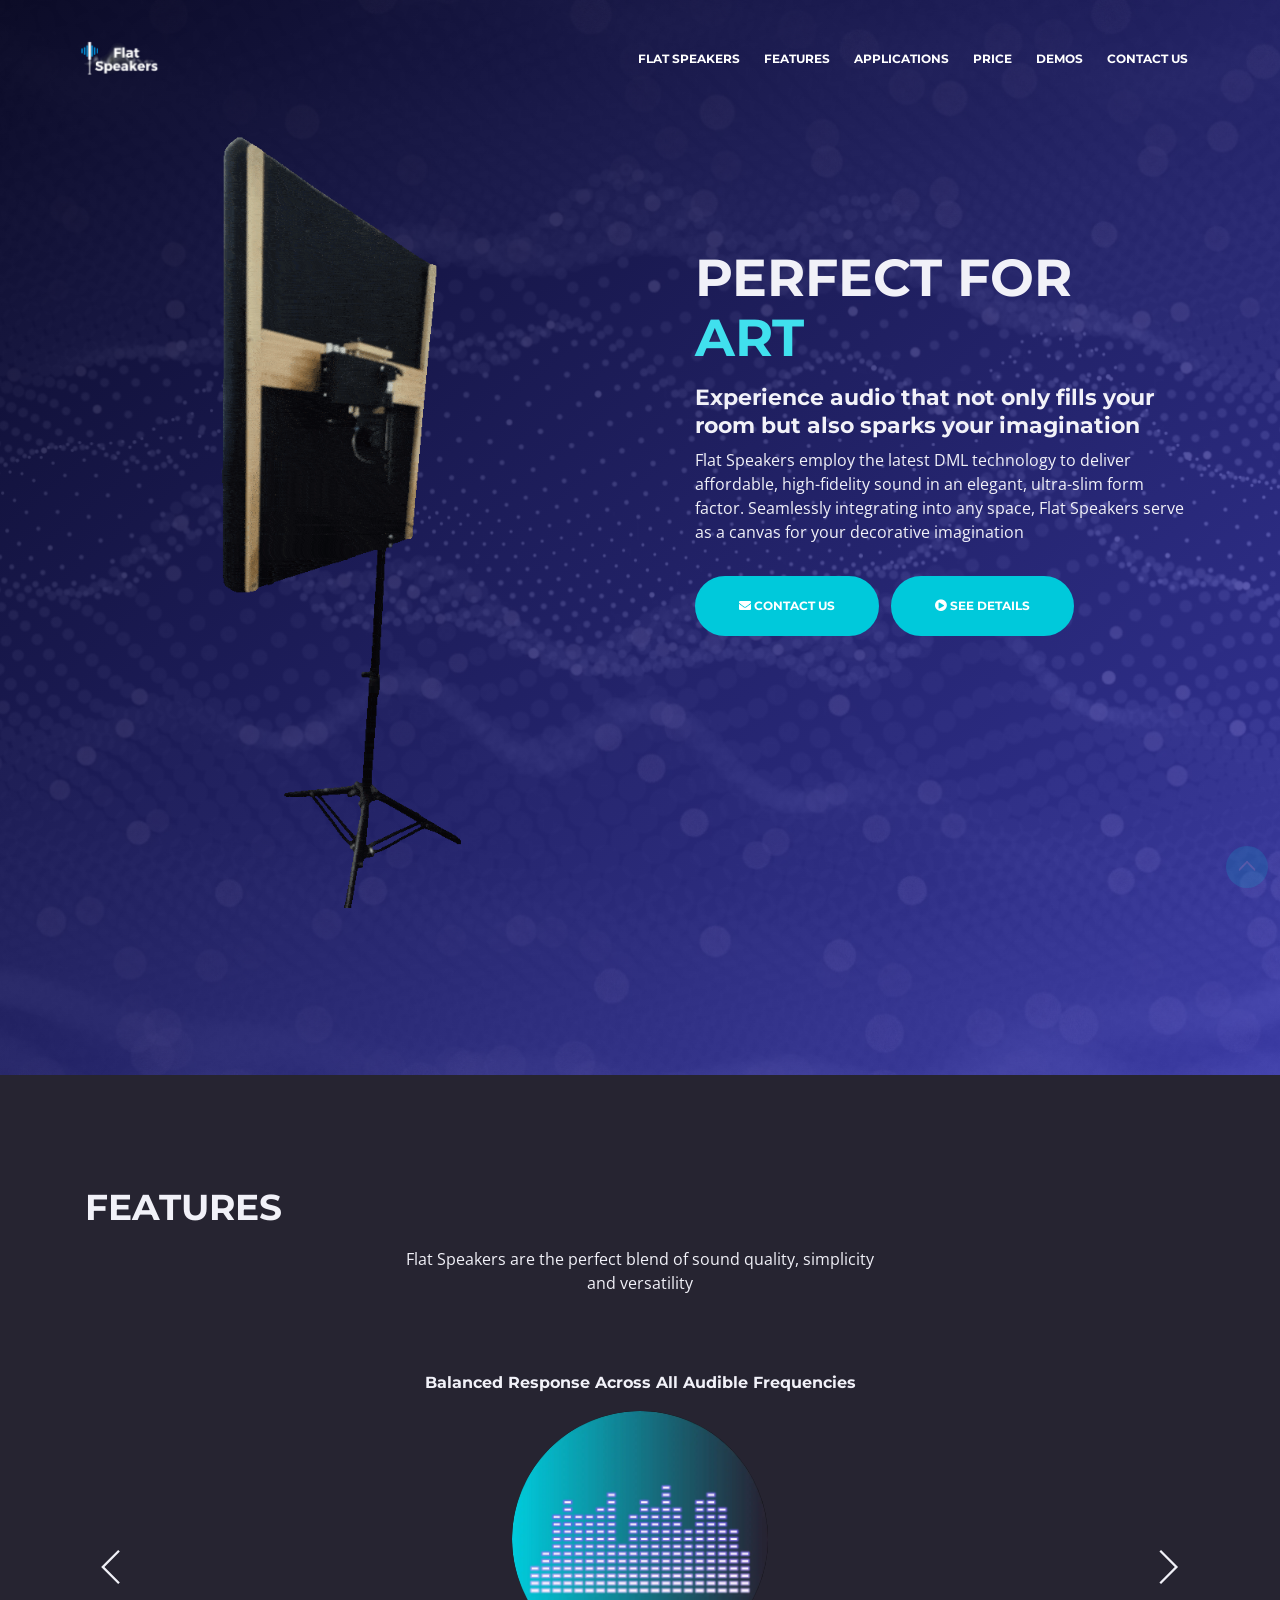
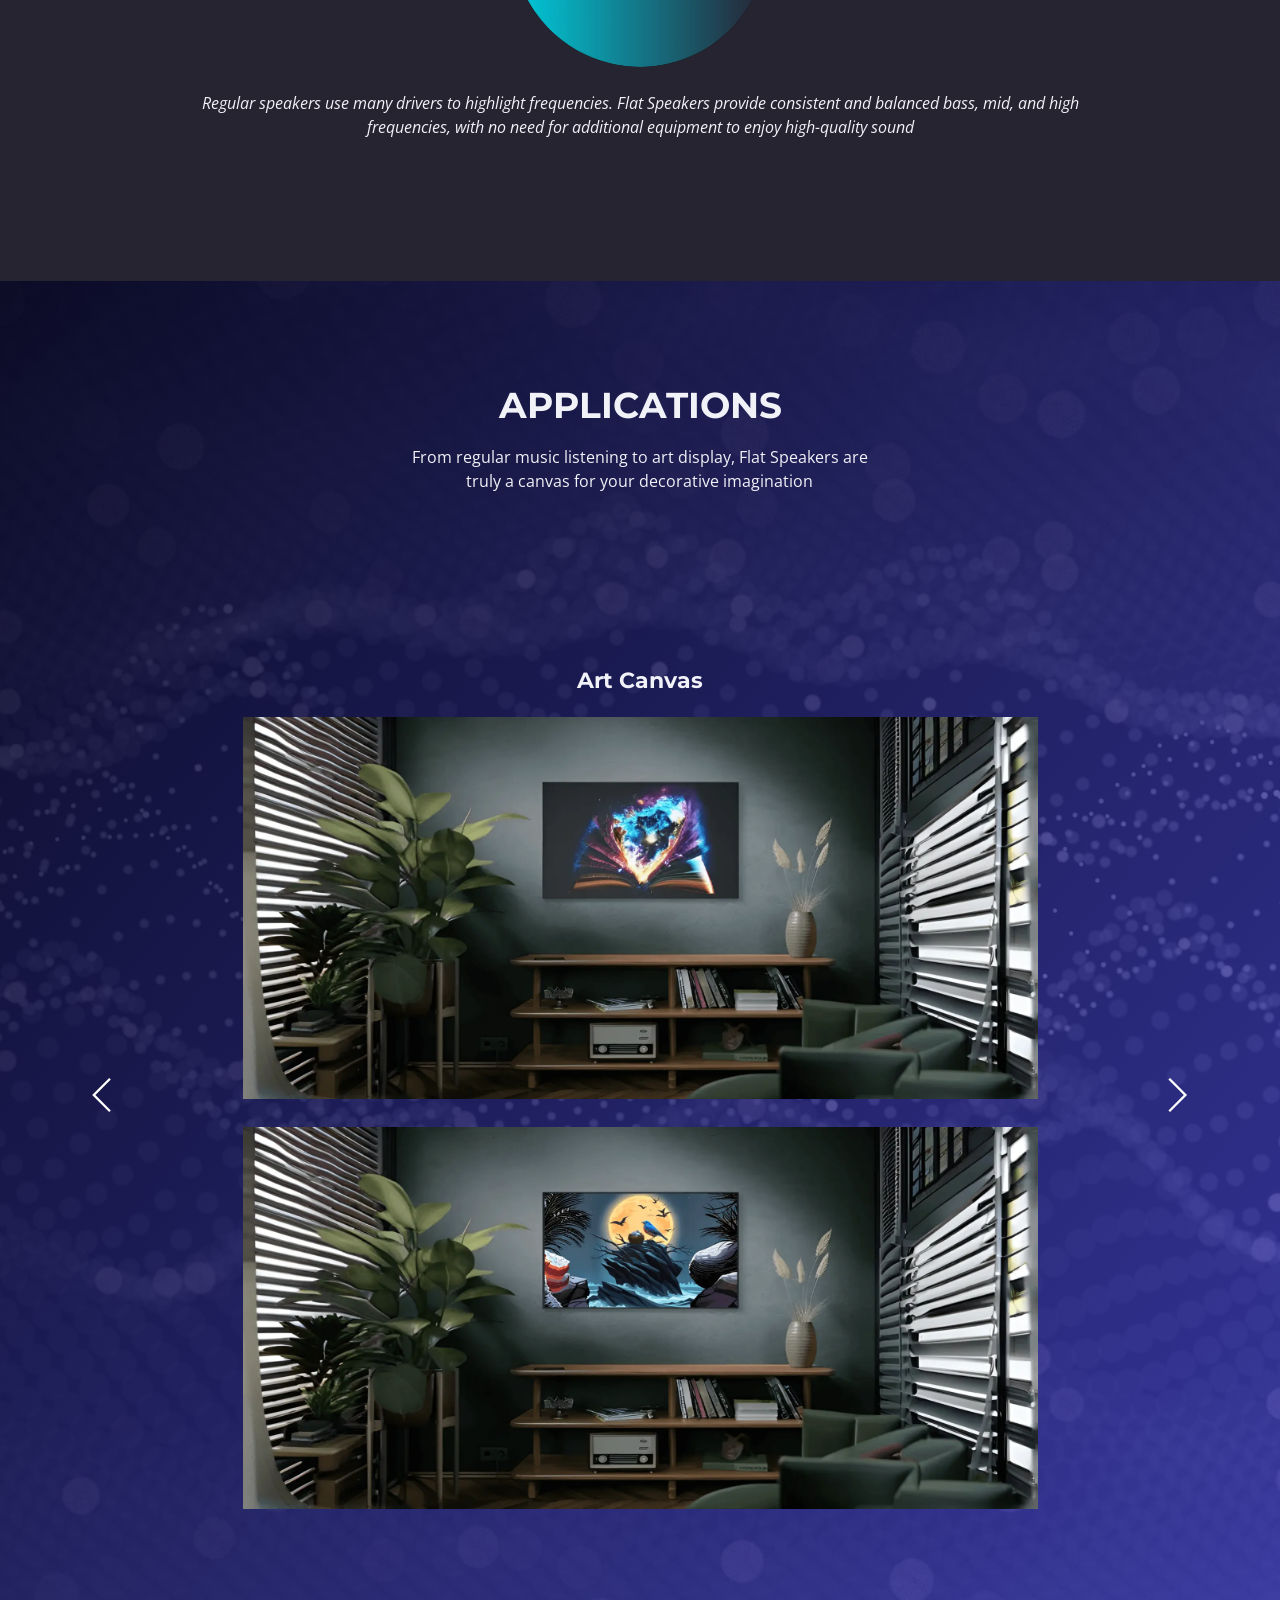
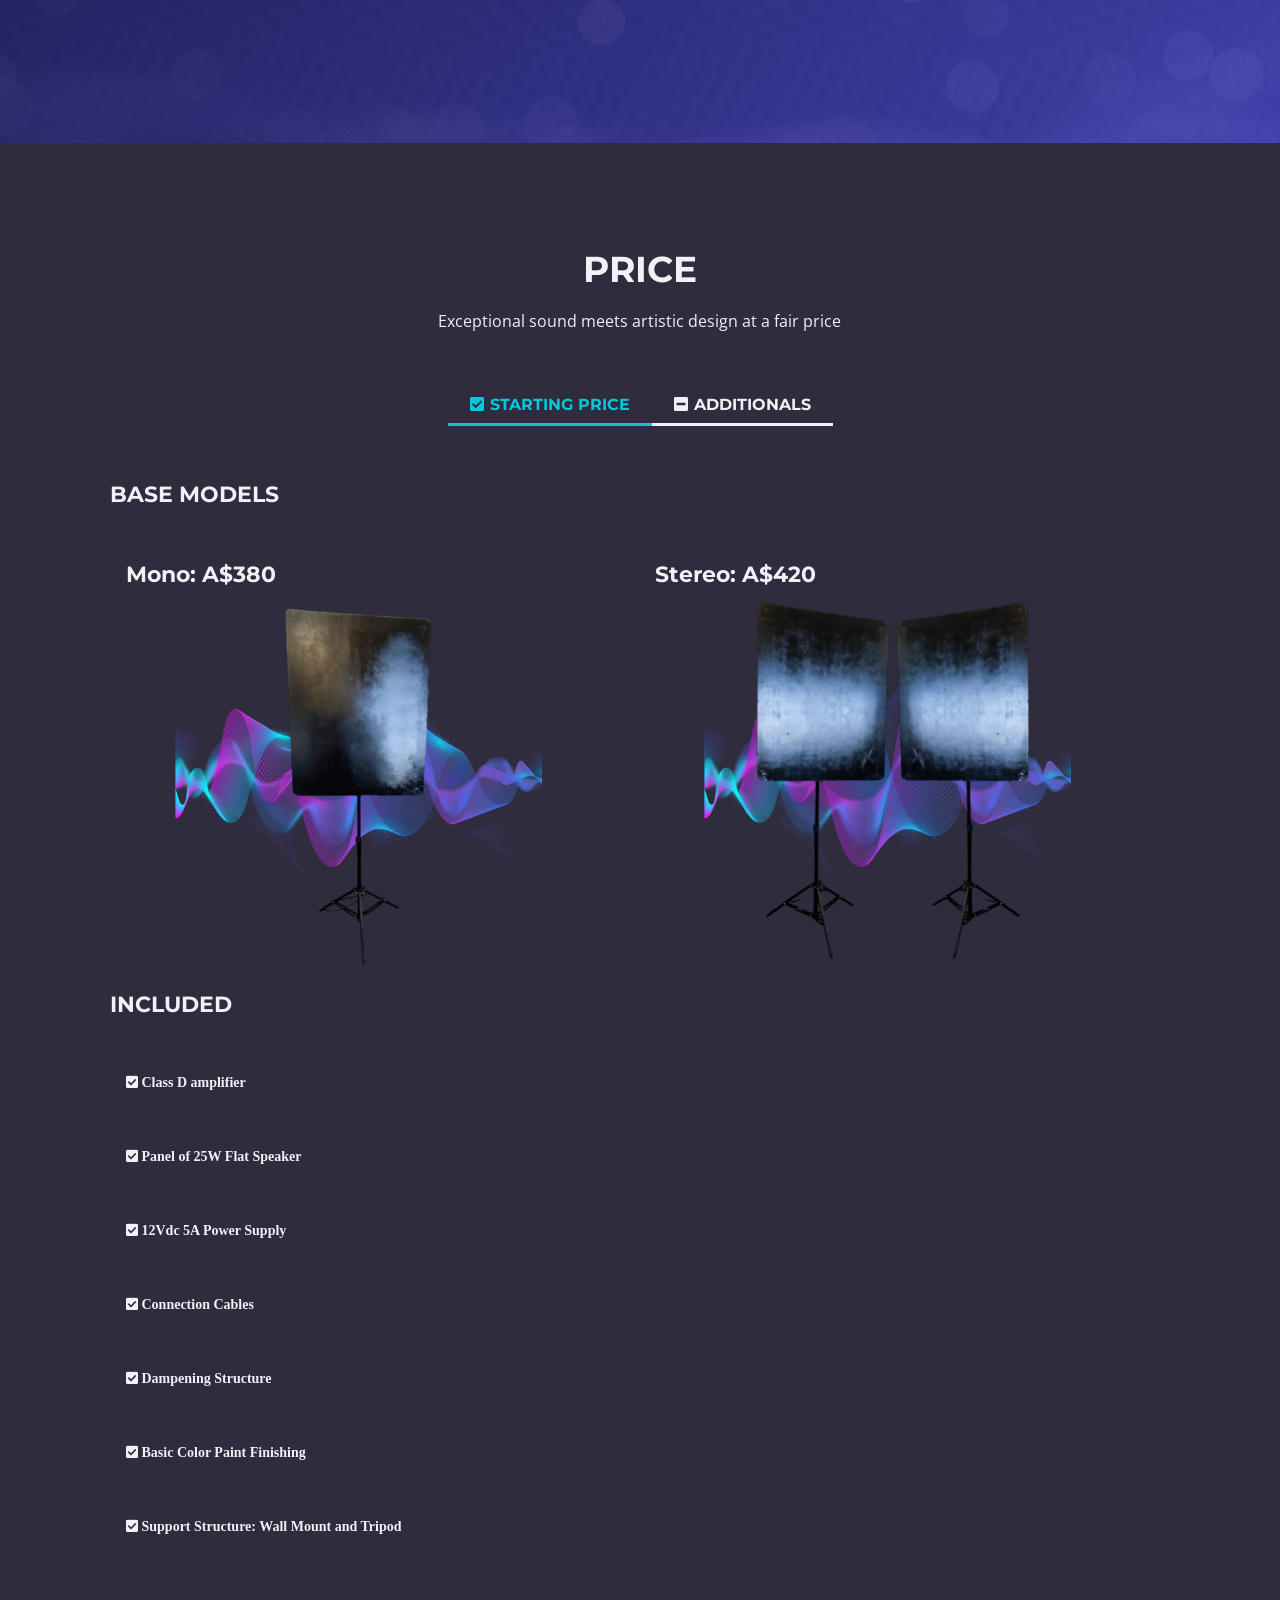
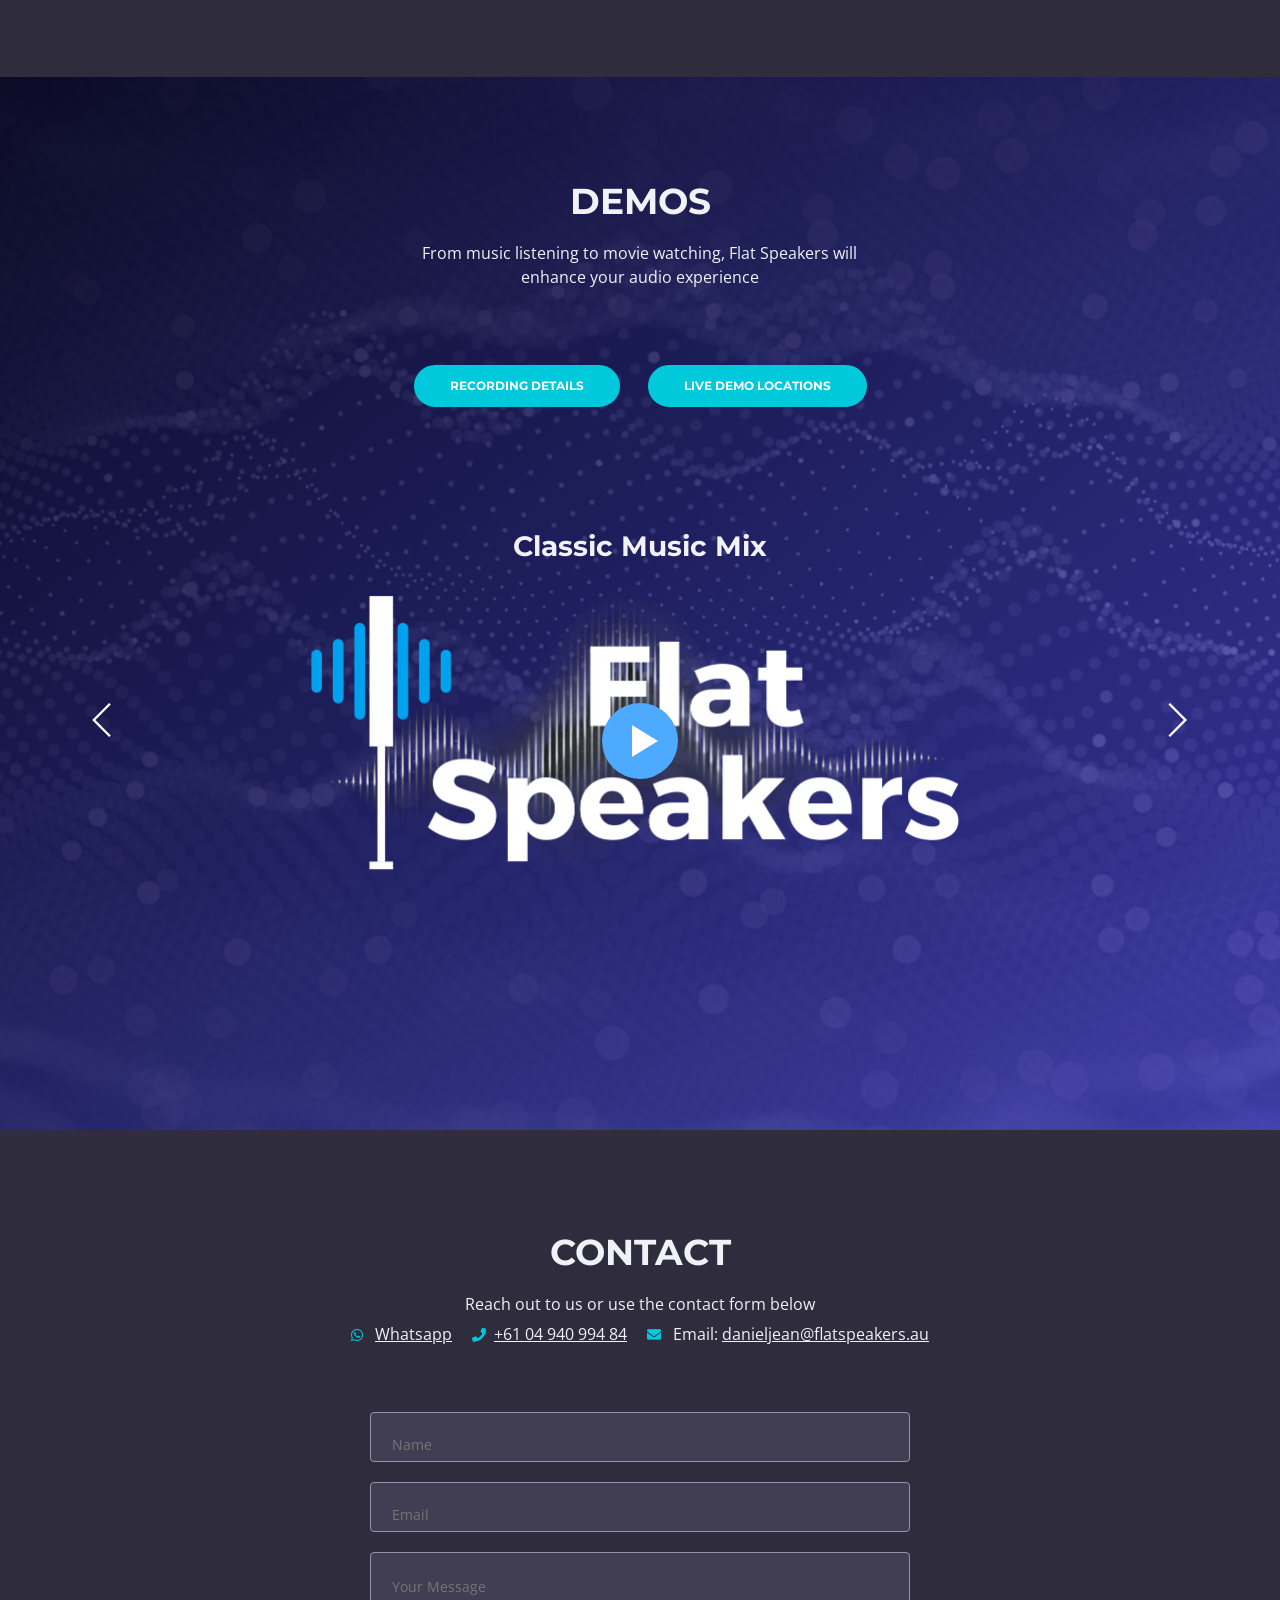
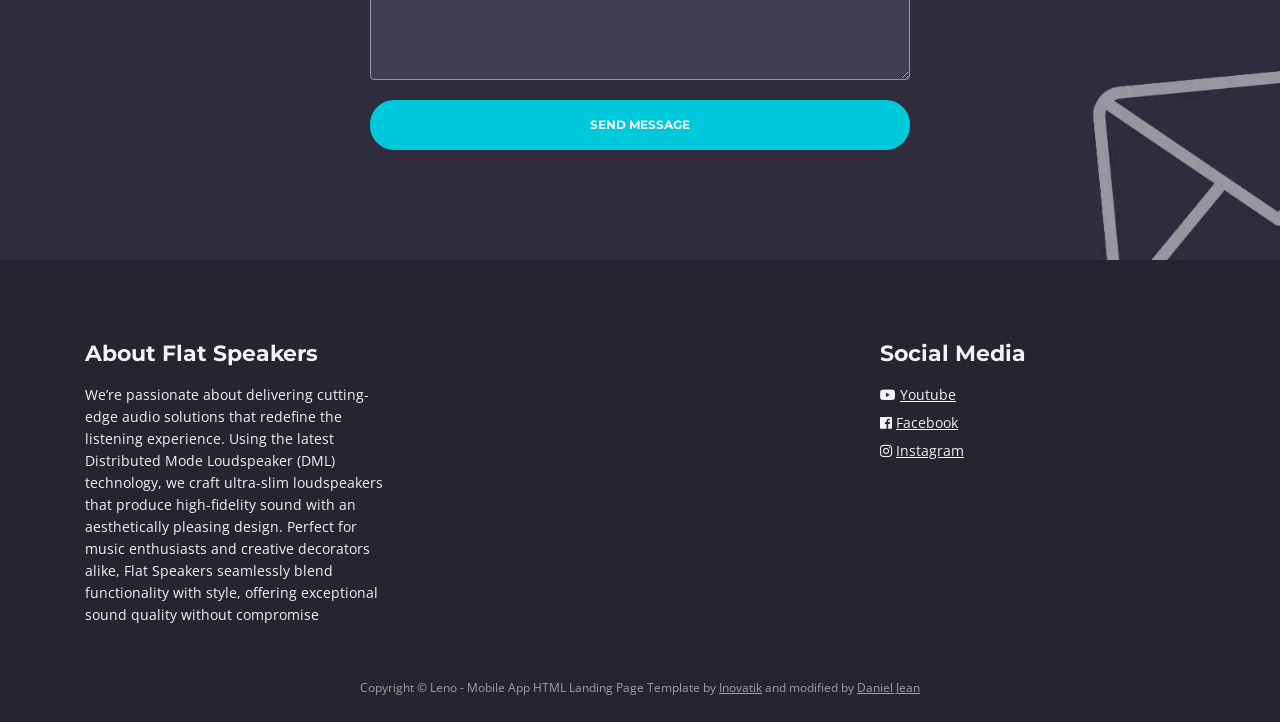
==== index.html @ b007fff5 "Remove async" ====
<!DOCTYPE html>
<html lang="en">
<head>

    <!-- Google Analytics -->
    <script async src="https://www.googletagmanager.com/gtag/js?id=G-F2WKXNL7XS"></script>
    <script>
        window.dataLayer = window.dataLayer || [];
        function gtag() { dataLayer.push(arguments); }
        gtag('js', new Date());

        gtag('config', 'G-F2WKXNL7XS');
    </script>

    <meta charset="utf-8">
    <meta name="viewport" content="width=device-width, initial-scale=1, shrink-to-fit=no">
    
    <!-- SEO Meta Tags -->
    <meta name="description" content="Flat Speakers are loudspeakers that employ the latest DML technology to deliver affordable, high-fidelity sound in an elegant, ultra-slim form factor. Seamlessly integrating into any space, Flat Speakers serve as a canvas for your decorative imagination">
    <meta name="author" content="danieljean">

    <!-- OG Meta Tags to improve the way the post looks when you share the page on LinkedIn, Facebook, Google+ -->
	<meta property="og:site_name" content="Flat Speakers" /> <!-- website name -->
	<meta property="og:site" content="flatspeakers.au" /> <!-- website link -->
	<meta property="og:title" content="Flat Speakers"/> <!-- title shown in the actual shared post -->
	<meta property="og:description" content="Flat Speakers are loudspeakers that employ the latest DML technology to deliver affordable, high-fidelity sound in an elegant, ultra-slim form factor. Seamlessly integrating into any space, Flat Speakers serve as a canvas for your decorative imagination" /> <!-- description shown in the actual shared post -->

    <!-- Website Title -->
    <title>Flat Speakers</title>
    
    <!-- Styles -->
    <link href="https://fonts.googleapis.com/css?family=Montserrat:400,600,700" rel="stylesheet">
    <link href="https://fonts.googleapis.com/css?family=Open+Sans:400,400i,700,700i" rel="stylesheet">
    <link href="css/bootstrap.css" rel="stylesheet">
    <link href="css/fontawesome-all.css" rel="stylesheet">
    <link href="css/swiper.css" rel="stylesheet">
	<link href="css/magnific-popup.css" rel="stylesheet">
	<link href="css/styles.css" rel="stylesheet">
	
	<!-- Favicon  -->
    <link rel="icon" href="assets/favicon.webp" type="image/gif">
</head>
<body data-spy="scroll" data-target=".fixed-top">
    <!-- Preloader -->
	<div class="spinner-wrapper">
        <div class="spinner">
            <div class="bounce1"></div>
            <div class="bounce2"></div>
            <div class="bounce3"></div>
        </div>
    </div>

    <!-- Navbar -->
    <nav class="navbar navbar-expand-md navbar-dark navbar-custom fixed-top">
        <a class="navbar-brand logo-image" href="index.html"><img src="assets/logo.webp" alt="flat_speakers_logo"></a> 

        <button class="navbar-toggler" type="button" data-toggle="collapse" data-target="#navbarsExampleDefault" aria-controls="navbarsExampleDefault" aria-expanded="false" aria-label="Toggle navigation">
            <span class="navbar-toggler-awesome fas fa-bars"></span>
            <span class="navbar-toggler-awesome fas fa-times"></span>
        </button>

        <div class="collapse navbar-collapse" id="navbarsExampleDefault">
            <ul class="navbar-nav ml-auto">
                <li class="nav-item">
                    <a class="nav-link page-scroll" href="index.html#home">FLAT SPEAKERS <span class="sr-only">(current)</span></a>
                </li>
                <li class="nav-item">
                    <a class="nav-link page-scroll" href="index.html#features">FEATURES</a>
                </li>
                <li class="nav-item">
                    <a class="nav-link page-scroll" href="index.html#applications">APPLICATIONS</a>
                </li>
                <li class="nav-item">
                    <a class="nav-link page-scroll" href="index.html#price">PRICE</a>
                </li>
                <li class="nav-item">
                    <a class="nav-link page-scroll" href="index.html#demos">DEMOS</a>
                </li>

                <li class="nav-item">
                    <a class="nav-link page-scroll" href="index.html#contact">CONTACT US</a>
                </li>
            </ul>
        </div>
    </nav> 

    <!-- home -->
    <header id="home" class="header">
        <div class="header-content">
            <div class="container">
                <div class="row">
                    <div class="col-lg-6">
                        <div class="image-container">
                            <img class="img-fluid" class="lazyload" src="assets/animation.webp" alt="flatSpeakerPreview ">
                        </div> 
                    </div> 
                    <div class="col-lg-6">
                        <div class="text-container">
                            <h1>PERFECT FOR <span id="js-rotating">DECOR, ART, HUMOR, MEMORIES, BUSINESS, CHURCH, CONCERT, RELAXATION</span></h1>
                            <h4>Experience audio that not only fills your room but also sparks your imagination</h4>
                            <p class="p-large">
                                Flat Speakers employ the latest DML technology to deliver affordable, high-fidelity sound in an
                                elegant, ultra-slim form factor. Seamlessly integrating into any space, Flat Speakers serve as a canvas for your decorative imagination
                            </p>
                            <a class="btn-solid-lg page-scroll" href="index.html#contact"><i class="fas fa-envelope"></i> CONTACT US</a>
                            <a class="btn-solid-lg popup-youtube" href="assets/flatSpeakerPreview.mp4" data-effect="fadeIn"> <i class="fas fa-play-circle"></i> SEE DETAILS</a>
                        </div>
                    </div> 
                </div> 
            </div> 
        </div> 
    </header>

    <!-- Features -->
    <div id="features" class="slider-1">
        <div class="container">
            <h2 style="justify-self: center; margin-bottom: 1.125rem;">FEATURES</h2>
            <div class="p-heading p-large">Flat Speakers are the perfect blend of sound quality, simplicity and versatility</div>
            <div class="row">
                <div class="col-lg-12">
                    <div class="slider-container">
                        <div class="swiper-container card-slider">
                            <div class="swiper-wrapper">
                                <!-- Balanced Response Across All Audiible Frequencies -->
                                <div class="swiper-slide">
                                    <div class="card">
                                        <h3 class="testimonial-author" style="margin: 1em;" >Balanced Response Across All Audible Frequencies</h3>
                                        <img loading="lazy" class="card-image" src="assets/balanced_response_freq.webp" alt="flat_speakers_featires">
                                        <div class="card-body">
                                            <p class="testimonial-text">Regular speakers use many drivers to highlight frequencies. Flat Speakers provide
                                            consistent and balanced bass, mid, and high frequencies, with no need for
                                            additional equipment to enjoy high-quality sound</p>
                                        </div>
                                    </div>
                                </div>  

                                <!-- Bidirectional Speaker -->
                                <div class="swiper-slide">
                                    <div class="card">
                                        <h3 class="testimonial-author" style="margin: 1em;">Bidirectional Speaker</h3>
                                        <img loading="lazy" class="card-image" src="assets/bidirectional_sound.webp" alt="flat_speakers_featires">
                                        <div class="card-body">
                                            <p class="testimonial-text">Flat Speakers are ideal for live performers because they emit sound from both the
                                            front and back of the panel. This creates an almost 360-degree sound experience, eliminating the need for separate
                                            monitors</p>
                                        </div>
                                    </div>
                                </div>

                                <!-- Minimum Room Interactions -->
                                <div class="swiper-slide">
                                    <div class="card">
                                        <h3 class="testimonial-author" style="margin: 1em;">Minimum Room Interactions</h3>
                                        <img loading="lazy" class="card-image" src="assets/min_room_interactions.webp" alt="flat_speakers_featires">
                                        <div class="card-body">
                                            <p class="testimonial-text">Unlike bookshelf speakers, which can cause sound reflections and resonance within a room, Flat Speakers have
                                            minimal interaction with the room environment. Their design reduces unwanted reflections, providing a clearer sound
                                            experience</p>
                                        </div>
                                    </div>
                                </div>

                                <!-- Light-Weight and Portable -->
                                <div class="swiper-slide">
                                    <div class="card">
                                        <h3 class="testimonial-author" style="margin: 1em;">Light-Weight and Portable</h3>
                                        <img loading="lazy" class="card-image" src="assets/portable_lightweight.webp" alt="flat_speakers_featires">
                                        <div class="card-body">
                                            <p class="testimonial-text">With a compact form factor and weighing just 2 kg, Flat Speakers are perfect for on-the-go listening, providing
                                            high-quality sound without taking up too much space to transport</p>
                                        </div>
                                    </div>
                                </div>

                                <!-- Sound Reach and Attenuation -->
                                <div class="swiper-slide">
                                    <div class="card">
                                        <h3 class="testimonial-author" style="margin: 1em;">Sound Reach and Attenuation</h3>
                                        <img loading="lazy" class="card-image" src="assets/reach_attenuation.webp" alt="flat_speakers_featires">
                                        <div class="card-body">
                                            <p class="testimonial-text">Cone speakers often attenuate frequencies over distance, leading to different sound quality in different distances.
                                            Flat speakers do a better job at preserving the full range of frequencies over distance, ensuring consistent sound
                                            quality</p>
                                        </div>
                                    </div>
                                </div>

                                <!-- Sound Clarity -->
                                <div class="swiper-slide">
                                    <div class="card">
                                        <h3 class="testimonial-author" style="margin: 1em;">Sound Clarity</h3>
                                        <img loading="lazy" class="card-image" src="assets/clarity.gif" alt="flat_speakers_featires">
                                        <div class="card-body">
                                            <p class="testimonial-text">Sound is naturally produced by vibrations that move air around an instrument. Flat Speakers
                                            replicate this process by creating vibration regions on the panel. This method closely mimics the
                                            original sound source</p>
                                        </div>
                                    </div>
                                </div>

                                <!-- Sound Coverage -->
                                <div class="swiper-slide">
                                    <div class="card">
                                        <h3 class="testimonial-author" style="margin: 1em;">Sound Coverage</h3>
                                        <img loading="lazy" class="card-image" src="assets/coverage.webp" alt="flat_speakers_featires">
                                        <div class="card-body">
                                            <p class="testimonial-text">Cone speakers deliver the best sound when the listener is directly in front of them, often requiring
                                            multiple speakers to cover a room. Flat Speakers can project sound up to 170 degrees
                                            from a single panel, providing expansive coverage and easily filling the room with quality sound</p>
                                        </div>
                                    </div>
                                </div>

                                <!-- No Mic Feedback -->
                                <div class="swiper-slide">
                                    <div class="card">
                                        <h3 class="testimonial-author" style="margin: 1em;">No Mic Feedback</h3>
                                        <img loading="lazy" class="card-image" src="assets/no_mic_feedback.webp" alt="flat_speakers_featires">
                                        <div class="card-body">
                                            <p class="testimonial-text">Flat Speakers are a great choice for live performances because they are inherently immune to feedback sounds caused by
                                            microphones or instruments. This ensures a smooth and uninterrupted audio experience</p>
                                        </div>
                                    </div>
                                </div>
                            </div> 
                            <div class="swiper-button-next"></div>
                            <div class="swiper-button-prev"></div>
                        </div>
                    </div> 
                </div> 
            </div> 
        </div> 
    </div>

    <!-- Applications -->
    <div id="applications" class="basic-1">
        <div class="container">
            <div class="row">
                <div class="col-lg-12">
                    <h2>APPLICATIONS</h2>
                    <div class="p-heading p-large">From regular music listening to art display, Flat Speakers are truly a canvas for your decorative imagination</div>
                </div>
            </div>
            <div class="slider-2">
                <div class="container">
                    <div class="row">
                        <div class="col-lg-12">
                            <div class="slider-container">
                                <div class="swiper-container image-slider">
                                    <div class="swiper-wrapper">                                        
                                        <!-- Wall Decor -->
                                        <div class="swiper-slide">
                                            <h4>Wall Decor</h4>
                                            <a href="assets/std_wall_decor_1.webp" class="popup-link" data-effect="fadeIn">
                                                <img loading="lazy" class="img-fluid" src="assets/std_wall_decor_1.webp" alt="alternative" style="margin: 1em;">
                                            </a>
                                            <a href="assets/std_wall_decor_2.webp" class="popup-link" data-effect="fadeIn">
                                                <img loading="lazy" class="img-fluid" src="assets/std_wall_decor_2.webp" alt="alternative" style="margin: 1em;">
                                            </a>
                                        </div>
                                        <!-- Art Canvas -->
                                        <div class="swiper-slide">
                                            <h4>Art Canvas</h4>
                                            <a href="assets/std_print_art_1.webp" class="popup-link" data-effect="fadeIn">
                                                <img loading="lazy" class="img-fluid" src="assets/std_print_art_1.webp" alt="alternative" style="margin: 1em;">
                                            </a>
                                            <a href="assets/std_print_art_2.webp" class="popup-link" data-effect="fadeIn">
                                                <img loading="lazy" class="img-fluid" src="assets/std_print_art_2.webp" alt="alternative" style="margin: 1em;">
                                            </a>
                                        </div>
                                        <!-- Quotes/Phrases -->
                                        <div class="swiper-slide">
                                            <h4>Quotes and Phrases</h4>
                                            <a href="assets/std_funny_quote_1.webp" class="popup-link" data-effect="fadeIn">
                                                <img loading="lazy" class="img-fluid" src="assets/std_funny_quote_1.webp" alt="alternative" style="margin: 1em;">
                                            </a>
                                            <a href="assets/std_funny_quote_2.webp" class="popup-link" data-effect="fadeIn">
                                                <img loading="lazy" class="img-fluid" src="assets/std_funny_quote_2.webp" alt="alternative" style="margin: 1em;">
                                            </a>
                                        </div>
                                        <!-- Memories Canvas -->
                                        <div class="swiper-slide">
                                            <h4>Memories Canvas</h4>
                                            <a href="assets/std_memories_1.webp" class="popup-link" data-effect="fadeIn">
                                                <img loading="lazy" class="img-fluid" src="assets/std_memories_1.webp" alt="alternative" style="margin: 1em;">
                                            </a>
                                            <a href="assets/std_memories_2.webp" class="popup-link" data-effect="fadeIn">
                                                <img loading="lazy" class="img-fluid" src="assets/std_memories_2.webp" alt="alternative" style="margin: 1em;">
                                            </a>
                                        </div>
                                        <!-- Logos and Ads -->
                                        <div class="swiper-slide">
                                            <h4>Logos and Ads</h4>
                                            <a href="assets/std_logo_ad_1.webp" class="popup-link" data-effect="fadeIn">
                                                <img loading="lazy" class="img-fluid" src="assets/std_logo_ad_1.webp" alt="alternative" style="margin: 1em;">
                                            </a>
                                            <a href="assets/std_logo_ad_2.webp" class="popup-link" data-effect="fadeIn">
                                                <img loading="lazy" class="img-fluid" src="assets/std_logo_ad_2.webp" alt="alternative" style="margin: 1em;">
                                            </a>
                                        </div>
                                        <!-- Live Music -->
                                        <div class="swiper-slide">
                                            <h4>Live Music</h4>
                                            <a href="assets/std_live_1.webp" class="popup-link" data-effect="fadeIn">
                                                <img loading="lazy" class="img-fluid" src="assets/std_live_1.webp" alt="alternative" style="margin: 1em;">
                                            </a>
                                            <a href="assets/std_live_2.webp" class="popup-link" data-effect="fadeIn">
                                                <img loading="lazy" class="img-fluid" src="assets/std_live_2.webp" alt="alternative" style="margin: 1em;">
                                            </a>
                                        </div>
                                        <!-- Home Theater -->
                                        <div class="swiper-slide">
                                            <h4>Home Theater</h4>
                                            <a href="assets/std_home_theater_1.webp" class="popup-link" data-effect="fadeIn">
                                                <img loading="lazy" class="img-fluid" src="assets/std_home_theater_1.webp" alt="alternative" style="margin: 1em;">
                                            </a>
                                            <a href="assets/std_home_theater_2.webp" class="popup-link" data-effect="fadeIn">
                                                <img loading="lazy" class="img-fluid" src="assets/std_home_theater_2.webp" alt="alternative" style="margin: 1em;">
                                            </a>
                                        </div>
                                    </div>
                                    <div class="swiper-button-next"></div>
                                    <div class="swiper-button-prev"></div>
                                </div> 
                            </div> 
                        </div>    
                    </div> 
                </div> 
            </div> 
        </div> 
    </div>     

    <!-- Price -->
    <div id="price" class="tabs">
        <div class="container">
            <div class="row">
                <div class="col-lg-12">
                    <h2>PRICE</h2>
                    <div class="p-heading p-large">Exceptional sound meets artistic design at a fair price</div>
                </div>
            </div>
            <div class="row">
                <ul class="nav nav-tabs" role="tablist">
                    <li class="nav-item">
                        <a class="nav-link active" id="nav-tab-2" data-toggle="tab" href="#tab-2" role="tab" aria-controls="tab-2"
                            aria-selected="true"><i class="fas fa-check-square"></i>STARTING PRICE</a>
                    </li>
                    <li class="nav-item">
                        <a class="nav-link" id="nav-tab-3" data-toggle="tab" href="#tab-3" role="tab" aria-controls="tab-3"
                            aria-selected="false"><i class="fas fa-minus-square"></i>ADDITIONALS</a>
                    </li>
                </ul>
                <div class="tab-content">
                    <div class="tab-pane fade show active" id="tab-2" role="tabpanel" aria-labelledby="tab-2">
                        <div class="container">
                            <div class="row">
                                <div class="col-lg-12">
                                    <h4 style="justify-self: center;">BASE MODELS</h4>
                                    <div class="icon-cards-area">
                                        <div class="card">
                                            <div class="card-body">
                                                <h4 style="justify-self: center;" class="card-title">Mono: A$380</h4>
                                                <img loading="lazy" class="img-fluid" src="assets/mono_model.webp" alt="alternative">
                                            </div>
                                        </div>
                                        <div class="card">
                                            <div class="card-body">
                                                <h4 style="justify-self: center;" class="card-title">Stereo: A$420</h4>
                                                <img loading="lazy" class="img-fluid" src="assets/stereo_model.webp" alt="alternative">
                                            </div>
                                        </div>
                                    </div>
                                    <h4 style="justify-self: center;">INCLUDED</h4>
                                    <div class="icon-cards-area" style="justify-self: center;">
                                        <div class="card-body">
                                            <p class="fas fa-check-square" style="justify-self: center;"> Class D amplifier</p>
                                        </div>
                                        <div class="card-body">
                                            <p class="fas fa-check-square" style="justify-self: center;"> Panel of 25W Flat Speaker</p>
                                        </div>
                                        <div class="card-body">
                                            <p class="fas fa-check-square" style="justify-self: center;"> 12Vdc 5A Power Supply</p>
                                        </div>
                                        <div class="card-body">
                                            <p class="fas fa-check-square" style="justify-self: center;"> Connection Cables</p>
                                        </div>
                                        <div class="card-body">
                                            <p class="fas fa-check-square" style="justify-self: center;"> Dampening Structure</p>
                                        </div>
                                        <div class="card-body">
                                            <p class="fas fa-check-square" style="justify-self: center;"> Basic Color Paint Finishing</p>
                                        </div>
                                        <div class="card-body">
                                            <p class="fas fa-check-square" style="justify-self: center;"> Support Structure: Wall Mount and Tripod</p>
                                        </div>
                                    </div>
                                </div>
                            </div>
                        </div>
                    </div>
                    <div class="tab-pane fade" id="tab-3" role="tabpanel" aria-labelledby="tab-3">
                        <div class="container">
                            <div class="row">
                                <div class="col-lg-12">
                                    <div class="icon-cards-area" style="justify-self: center;">
                                        <div class="card-body">
                                            <p class="fas fa-check-square" style="justify-self: center;"> Cover with Art</p>
                                        </div>
                                        <div class="card-body">
                                            <p class="fas fa-check-square" style="justify-self: center;"> Cover with Phrases</p>
                                        </div>
                                        <div class="card-body">
                                            <p class="fas fa-check-square" style="justify-self: center;"> Cover with Your Logo</p>
                                        </div>
                                        <div class="card-body">
                                            <p class="fas fa-check-square" style="justify-self: center;"> Cover with Your Memories</p>
                                        </div>
                                        <div class="card-body">
                                            <p class="fas fa-check-square" style="justify-self: center;"> LED around Panel</p>
                                        </div>
                                    </div>
                                </div>                                 
                            </div> 
                        </div> 
                        <div class="col-lg-12">
                            <div class="p-heading p-large">Got a different idea? Let's talk!</div>
                        </div>
                    </div>
                </div> 
            </div> 
        </div> 
    </div> 
    
    <!-- Demos -->
    <div id="demos" class="basic-1">
        <div class="container">
            <div class="row">
                <div class="col-lg-12" style="justify-items: center; text-align: center;">
                    <h2>DEMOS</h2>
                    <div class="p-heading p-large">From music listening to movie watching, Flat Speakers will enhance your audio experience</div>
                    <a class="btn-solid-reg popup-with-move-anim" style="margin: 1em;" href="#recording-details">RECORDING DETAILS</a>
                    <a class="btn-solid-reg popup-with-move-anim" style="margin: 1em;" href="#live-demo-locations">LIVE DEMO LOCATIONS</a>
                </div> 
            </div> 
    
            <div class="slider-2">
                <div class="container">
                    <div class="row">
                        <div class="col-lg-12">
                            <div class="slider-container">
                                <div class="swiper-container image-slider">
                                    <div class="swiper-wrapper">
                                        <div class="swiper-slide">
                                            <!-- Pop Music Mix -->
                                            <div class="image-container">
                                                <h3>Pop Music Mix</h3>
                                                <div class="video-wrapper">
                                                    <a class="popup-youtube" href="https://www.youtube.com/watch?v=DKg0f_Fegp0" target="_blank" data-effect="fadeIn">
                                                        <img loading="lazy" class="img-fluid" src="assets/logo.webp" alt="alternative">
                                                        <span class="video-play-button">
                                                            <span></span>
                                                        </span>
                                                    </a>
                                                </div>
                                            </div>
                                        </div>

                                        <!-- Classic Music Mix -->
                                        <div class="swiper-slide">
                                            <div class="image-container">
                                                <h3>Classic Music Mix</h3>
                                                <div class="video-wrapper">
                                                    <a class="popup-youtube" href="https://www.youtube.com/watch?v=DKg0f_Fegp0" target="_blank" data-effect="fadeIn">
                                                        <img loading="lazy" class="img-fluid" src="assets/logo.webp" alt="alternative">
                                                        <span class="video-play-button">
                                                            <span></span>
                                                        </span>
                                                    </a>
                                                </div>
                                            </div>
                                        </div>

                                        <!-- Gospel Music Mix -->
                                        <div class="swiper-slide">
                                            <div class="image-container">
                                                <h3>Gospel Music Mix</h3>
                                                <div class="video-wrapper">
                                                    <a class="popup-youtube" href="https://www.youtube.com/watch?v=DKg0f_Fegp0" target="_blank" data-effect="fadeIn">
                                                        <img loading="lazy" class="img-fluid" src="assets/logo.webp" alt="alternative">
                                                        <span class="video-play-button">
                                                            <span></span>
                                                        </span>
                                                    </a>
                                                </div>
                                            </div>
                                        </div>

                                        <!-- Movies Soundtrack -->
                                        <div class="swiper-slide">
                                            <div class="image-container">
                                                <h3>Movies Soundtrack</h3>
                                                <div class="video-wrapper">
                                                    <a class="popup-youtube" href="https://www.youtube.com/watch?v=DKg0f_Fegp0" target="_blank" data-effect="fadeIn">
                                                        <img loading="lazy" class="img-fluid" src="assets/logo.webp" alt="alternative">
                                                        <span class="video-play-button">
                                                            <span></span>
                                                        </span>
                                                    </a>
                                                </div>
                                            </div>
                                        </div>

                                        <!-- Voice Only Mix -->
                                        <div class="swiper-slide">
                                            <div class="image-container">
                                                <h3>Voice Only Mix</h3>
                                                <div class="video-wrapper">
                                                    <a class="popup-youtube" href="https://www.youtube.com/watch?v=DKg0f_Fegp0" target="_blank" data-effect="fadeIn">
                                                        <img loading="lazy" class="img-fluid" src="assets/logo.webp" alt="alternative">
                                                        <span class="video-play-button">
                                                            <span></span>
                                                        </span>
                                                    </a>
                                                </div>
                                            </div>
                                        </div>

                                        <!-- Bass-Head Mix -->
                                        <div class="swiper-slide">
                                            <div class="image-container">
                                                <h3>Bass-Head Mix</h3>
                                                <div class="video-wrapper">
                                                    <a class="popup-youtube" href="https://www.youtube.com/watch?v=DKg0f_Fegp0" target="_blank" data-effect="fadeIn">
                                                        <img loading="lazy" class="img-fluid" src="assets/logo.webp" alt="alternative">
                                                        <span class="video-play-button">
                                                            <span></span>
                                                        </span>
                                                    </a>
                                                </div>
                                            </div>
                                        </div>
                                    </div>
                                    <div class="swiper-button-next"></div>
                                    <div class="swiper-button-prev"></div>
                                </div> 
                            </div> 
                        </div> 
                    </div> 
                </div> 
            </div>
        </div> 
    </div> 

    <!-- Recording Details -->
    <div id="recording-details" class="lightbox-basic zoom-anim-dialog mfp-hide">
        <div class="row">
            <button title="Close (Esc)" type="button" class="mfp-close x-button">×</button>
            <div class="col-lg-12">
                <h3>Recording Details</h3>
                <hr>
                <p>Flat Speakers utilize advanced Distributed Mode Loudspeaker (DML) technology to deliver exceptional audio. However,
                recordings may not fully reflect their high-fidelity sound due to factors like microphone quality, recording
                environment, and playback equipment. Below, we outline the setup and process used to capture the speaker output</p>
                <table>
                    <tr>
                        <td class="icon-cell"><i class="fas fa-map"></i></td>
                        <td>Place of recording: 60m&sup2 empty church auditorium</td>
                    </tr>
                    <tr>
                        <td class="icon-cell"><i class="fas fa-microphone"></i></td>
                        <td>Capturing Device: SM57 Cardioid Dynamic Microphone</td>
                    </tr>
                    <tr>
                        <td class="icon-cell"><i class="fab fa-cloudsmith"></i></td>
                        <td>Conection and Recording Device: Connected to iPad via USB To XLR Cable Adapter</td>
                    </tr>
                    <tr>
                        <td class="icon-cell"><i class="fas fa-tape"></i></td>
                        <td>Distance from microphone to speakers: 2 meters</td>
                    </tr>
                    <tr>
                        <td class="icon-cell"><i class="fab fa-youtube"></i></td>
                        <td>Sound/Music Source: Youtube Music</td>
                    </tr>
                    <tr>
                        <td class="icon-cell"><i class="fas fa-play"></i></td>
                        <td>Player Device: Android Smart Phone Poco X3</td>
                    </tr>
                    <tr>
                        <td class="icon-cell"><i class="fas fa-plug"></i></td>
                        <td>Connection to Player Device: 3.5mm TRS cable (Bluetooth 5.0 supported)</td>
                    </tr>
                    <tr>
                        <td class="icon-cell"><i class="fas fa-ruler-vertical"></i></td>
                        <td>Ghaph: Frequency response in Herts (X-axis) vs Air pressure in dbs (Y-axis)</td>
                    </tr>
                </table>
                <a class="btn-outline-reg mfp-close as-button" href="#details">BACK</a>
            </div>
        </div> 
    </div> 
    
    <!-- Live Demo Locations -->  
    <div id="live-demo-locations" class="lightbox-basic zoom-anim-dialog mfp-hide">
        <div class="row">
            <button title="Close (Esc)" type="button" class="mfp-close x-button">×</button>
            <div class="col-lg-12">
                <h3>Live Demo Locations</h3>
                <hr>
                <p>Flat Speakers are engineered to deliver exceptional audio through cutting-edge Distributed Mode Loudspeaker (DML)
                technology. However, recording the true output of our speakers can be challenging, as factors like microphone quality,
                recording environment, and playback equipment may alter the perceived sound. To truly experience their high-fidelity
                performance, we recommend listening in person</p>
                <h4 style="justify-self: center;">Explore the following locations for a live demo</h4>   
                <div class="icon-cards-area" style="justify-self: center;">
                    <div class="card-body">
                        <a class="fas fa-map" href="https://maps.app.goo.gl/ya5GFShvjL82JA1Z8" target="_blank"> Space Pizza - Hampstead Rd</a>
                    </div>
                    <div class="card-body">
                        <a class="fas fa-map" href="https://maps.app.goo.gl/bWrZRVSQ4DX7GtQA6" target="_blank"> Space Pizza - Henley Beach Rd</a>
                    </div>
                </div>
                <a class="btn-outline-reg mfp-close as-button" href="#details">BACK</a>
            </div>
        </div> <!-- end of row -->
    </div> 

    <!-- Contact -->
    <div id="contact" class="form">
        <div class="container">
            <div class="row">
                <div class="col-lg-12">
                    <h2>CONTACT</h2>
                    <ul class="list-unstyled li-space-lg">
                        <li class="address">Reach out to us or use the contact form below</li>
                        <li><i class="fab fa-whatsapp"></i> <a class="blue" href="https://api.whatsapp.com/send/?phone=610494099484" target="_blank">Whatsapp</a></li>
                        <li><i class="fas fa-phone"></i><a class="blue" href="Phone/Message: +610494099484" target="_blank">+61 04 940 994 84</a></li>
                        <li><i class="fas fa-envelope"></i> Email: <a class="blue" href="mailto:danieljean@flatspeakers.au" target="_blank">danieljean@flatspeakers.au</a></li>
                    </ul>
                </div> 
            </div> 
            <div class="row">
                <div class="col-lg-6 offset-lg-3">
                    <form target="_blank" action="https://formsubmit.co/ca86061d56ed6dd8948948b81068d7f6" method="POST" data-toggle="validator" data-focus="false">
                        <div class="form-group">
                                <input type="text" name="name" class="form-control-input" placeholder="Name" required>
                                <div class="help-block with-errors"></div>
                        </div>
                        <div class="form-group">
                            <input type="email" name="email" class="form-control-input" placeholder="Email" required>
                            <div class="help-block with-errors"></div>
                        </div>
                        <div class="form-group">
                            <textarea placeholder="Your Message" class="form-control-textarea" name="message" rows="10" required></textarea>
                        </div>

                        <div class="form-group">
                            <button type="submit" class="form-control-submit-button">SEND MESSAGE</button>
                        </div>
                    </form>
                </div> 
            </div> 
        </div> 
    </div> 

    <div class="footer">
        <div class="container">
            <div class="row">
                <div class="col-md-4">
                    <div class="footer-col">
                        <h4>About Flat Speakers</h4>
                        <p>We’re passionate about delivering cutting-edge audio solutions that redefine the listening experience. Using the latest
                        Distributed Mode Loudspeaker (DML) technology, we craft ultra-slim loudspeakers that produce high-fidelity sound with an
                        aesthetically pleasing design. Perfect for music enthusiasts and creative decorators alike, Flat Speakers seamlessly
                        blend functionality with style, offering exceptional sound quality without compromise</p>
                    </div>
                </div>

                <div class="col-md-4">
                    <div class="footer-col middle"></div>
                </div>

                <div class="col-md-4">
                    <div class="footer-col last">
                        <h4>Social Media</h4>
                        <ul class="list-unstyled li-space-lg">
                            <li><i class="fab fa-youtube"></i> <a class="blue" href="https://www.youtube.com/@FlatSpeakers" target="_blank">Youtube</a> </li>
                            <li><i class="fab fa-facebook"></i> <a class="blue" href="https://www.facebook.com/people/Flat-Speakers/61562195462309" target="_blank">Facebook</a> </li>
                            <li><i class="fab fa-instagram"></i> <a class="blue" href="https://www.instagram.com/flatspeakers/" target="_blank">Instagram</a></li>
                        </ul>
                    </div>
                </div>
            </div> 
        </div> 
    </div> 

    <!-- Copyright -->
    <div class="copyright">
        <div class="container">
            <div class="row">
                <div class="col-lg-12">
                    <p class="p-small">Copyright © Leno - Mobile App HTML Landing Page Template by <a href="https://inovatik.com">Inovatik</a> and modified by <a href="https://www.linkedin.com/in/danielvasc/">Daniel Jean</a></p>
                </div> 
            </div> 
        </div> 
    </div> 
    
    <!-- Scripts -->
    <script data-cfasync="false" src="../../cdn-cgi/scripts/5c5dd728/cloudflare-static/email-decode.min.js"></script>
    <script src="js/jquery.min.js"></script> <!-- jQuery for Bootstrap's JavaScript plugins -->
    <script src="js/popper.min.js"></script> <!-- Popper tooltip library for Bootstrap -->
    <script src="js/bootstrap.min.js"></script> <!-- Bootstrap framework -->
    <script src="js/jquery.easing.min.js"></script> <!-- jQuery Easing for smooth scrolling between anchors -->
    <script src="js/swiper.min.js"></script> <!-- Swiper for image and text sliders -->
    <script src="js/jquery.magnific-popup.js"></script> <!-- Magnific Popup for lightboxes -->
    <script src="js/morphext.min.js"></script> <!-- Morphtext rotating text in the header -->
    <script src="js/validator.min.js"></script> <!-- Validator.js - Bootstrap plugin that validates forms -->
    <script src="js/scripts.js"></script> <!-- Custom scripts -->
</body>
</html>
---- css/styles.css ----
/* Template: Leno - Mobile App HTML Landing Page Template
   Author: Inovatik
   Created: Mar 2019
   Description: Master CSS file
*/

/*****************************************
Table Of Contents:

01. General Styles
02. Preloader
03. Navigation
04. Header
05. Features
******************************************/

/*****************************************
Colors:

- Text, navbar links - white #f1f1f8
- Buttons, bullets, icons - turquoise #00c9db
- Navbar - navy #030a20c5
- Backgrounds - dark denim #262431
- Backgrounds - denim #2f2c3d
******************************************/


/******************************/
/*     01. General Styles     */
/******************************/
body,
html {
    width: 100%;
	height: 100%;
}

body, p {
	color: #f1f1f8; 
	font: 400 0.875rem/1.375rem "Open Sans", sans-serif;
}

.p-large {
	color: #f1f1f8;
	font: 400 1rem/1.5rem "Open Sans", sans-serif;
}

.p-small {
	color: #f1f1f8;
	font: 400 0.75rem/1.25rem "Open Sans", sans-serif;
}

.p-heading {
	margin-bottom: 3.75rem;
	text-align: center;
}

.li-space-lg li {
	margin-bottom: 0.375rem;
}

.indent {
	padding-left: 1.25rem;
}

h1 {
	color: #f1f1f8;
	font: 700 2.5rem/2.875rem "Montserrat", sans-serif;
}

h2 {
	color: #f1f1f8;
	font: 700 2.25rem/2.75rem "Montserrat", sans-serif;
}

h3 {
	color: #f1f1f8;
	font: 700 1.75rem/2.125rem "Montserrat", sans-serif;
}

h4 {
	color: #f1f1f8;
	font: 700 1.375rem/1.75rem "Montserrat", sans-serif;
}

h5 {
	color: #f1f1f8;
	font: 700 1.125rem/1.625rem "Montserrat", sans-serif;
}

h6 {
	color: #f1f1f8;
	font: 700 1rem/1.5rem "Montserrat", sans-serif;
}

a {
	color: #f1f1f8;
	text-decoration: underline;
}

a:hover {
	color: #f1f1f8;
	text-decoration: underline;
}

a.turquoise {
	color: #00c9db;
}

a.white {
	color: #fff;
}

.testimonial-text {
	font: italic 400 1rem/1.5rem "Open Sans", sans-serif;
}

.testimonial-author {
	font: 700 1rem/1.5rem "Montserrat", sans-serif;
}

.btn-solid-reg {
	display: inline-block;
	padding: 1.1875rem 2.125rem 1.1875rem 2.125rem;
	border: 0.125rem solid #00c9db;
	border-radius: 2rem;
	background-color: #00c9db;
	color: #fff;
	font: 700 0.75rem/0 "Montserrat", sans-serif;
	text-decoration: none;
	transition: all 0.2s;
}

.btn-solid-reg:hover {
	background-color: transparent;
	color: #00c9db;
	text-decoration: none;
}

.btn-solid-lg {
	display: inline-block;
	padding: 1.375rem 2.625rem 1.375rem 2.625rem;
	border: 0.125rem solid #00c9db;
	border-radius: 2rem;
	background-color: #00c9db;
	color: #fff;
	font: 700 0.75rem/0 "Montserrat", sans-serif;
	text-decoration: none;
	transition: all 0.2s;
}

.btn-solid-lg:hover {
	background-color: transparent;
	color: #00c9db;
	text-decoration: none;
}

.btn-solid-lg .fab {
	margin-right: 0.5rem;
	font-size: 1.25rem;
	line-height: 0;
	vertical-align: top;
}

.btn-solid-lg .fab.fa-google-play {
	font-size: 1rem;
}

.btn-outline-reg {
	display: inline-block;
	padding: 1.1875rem 2.125rem 1.1875rem 2.125rem;
	border: 0.125rem solid #00c9db;
	border-radius: 2rem;
	background-color: transparent;
	color: #00c9db;
	font: 700 0.75rem/0 "Montserrat", sans-serif;
	text-decoration: none;
	transition: all 0.2s;
}

.btn-outline-reg:hover {
	background-color: #00c9db;
	color: #fff;
	text-decoration: none;
}

.btn-outline-lg {
	display: inline-block;
	padding: 1.375rem 2.625rem 1.375rem 2.625rem;
	border: 0.125rem solid #00c9db;
	border-radius: 2rem;
	background-color: transparent;
	color: #00c9db;
	font: 700 0.75rem/0 "Montserrat", sans-serif;
	text-decoration: none;
	transition: all 0.2s;
}

.btn-outline-lg:hover {
	background-color: #00c9db;
	color: #fff;
	text-decoration: none;
}

.btn-outline-sm {
	display: inline-block;
	padding: 1rem 1.625rem 0.875rem 1.625rem;
	border: 0.125rem solid #00c9db;
	border-radius: 2rem;
	background-color: transparent;
	color: #00c9db;
	font: 700 0.625rem/0 "Montserrat", sans-serif;
	text-decoration: none;
	transition: all 0.2s;
}

.btn-outline-sm:hover {
	background-color: #00c9db;
	color: #fff;
	text-decoration: none;
}

.form-group {
	position: relative;
	margin-bottom: 1.25rem;
}

.form-group.has-error.has-danger {
	margin-bottom: 0.625rem;
}

.form-group.has-error.has-danger .help-block.with-errors ul {
	margin-top: 0.375rem;
}

.label-control {
	position: absolute;
	top: 0.87rem;
	left: 1.375rem;
	color: #f1f1f8;
	opacity: 1;
	font: 400 0.875rem/1.375rem "Open Sans", sans-serif;
	cursor: text;
	transition: all 0.2s ease;
}

/* IE10+ hack to solve lower label text position compared to the rest of the browsers */
@media screen and (-ms-high-contrast: active), screen and (-ms-high-contrast: none) {  
	.label-control {
		top: 0.9375rem;
	}
}

.form-control:focus+.label-control,
.form-control-input:focus + .label-control,
.form-control-input.notEmpty + .label-control,
.form-control-textarea:focus + .label-control,
.form-control-textarea.notEmpty + .label-control {
	top: 0.125rem;
	opacity: 1;
	font-size: 0.75rem;
	font-weight: 700;
}

.form-control-input,
.form-control-select {
	display: block; /* needed for proper display of the label in Firefox, IE, Edge */
	width: 100%;
	padding-top: 1.0625rem;
	padding-bottom: 0.0625rem;
	padding-left: 1.3125rem;
	border: 1px solid #9791ae;
	border-radius: 0.25rem;
	background-color: #413d52;
	color: #f1f1f8;
	font: 400 0.875rem/1.875rem "Open Sans", sans-serif;
	transition: all 0.2s;
	-webkit-appearance: none; /* removes inner shadow on form inputs on ios safari */
}

.form-control-select {
	padding-top: 0.5rem;
	padding-bottom: 0.5rem;
	height: 3rem;
}

/* IE10+ hack to solve lower label text position compared to the rest of the browsers */
@media screen and (-ms-high-contrast: active), screen and (-ms-high-contrast: none) {  
	.form-control-input {
		padding-top: 1.25rem;
		padding-bottom: 0.75rem;
		line-height: 1.75rem;
	}

	.form-control-select {
		padding-top: 0.875rem;
		padding-bottom: 0.75rem;
		height: 3.125rem;
		line-height: 2.125rem;
	}
}

select {
    /* you should keep these first rules in place to maintain cross-browser behavior */
    -webkit-appearance: none;
	-moz-appearance: none;
	-ms-appearance: none;
    -o-appearance: none;
    appearance: none;
    background-image: url('../assets/down-arrow.png');
    background-position: 96% 50%;
    background-repeat: no-repeat;
    outline: none;
}

select::-ms-expand {
    display: none; /* removes the ugly default down arrow on select form field in IE11 */
}

.form-control-textarea {
	display: block; /* used to eliminate a bottom gap difference between Chrome and IE/FF */
	width: 100%;
	height: 8rem; /* used instead of html rows to normalize height between Chrome and IE/FF */
	padding-top: 1.25rem;
	padding-left: 1.3125rem;
	border: 1px solid #9791ae;
	border-radius: 0.25rem;
	background-color: #413d52;
	color: #f1f1f8;
	font: 400 0.875rem/1.75rem "Open Sans", sans-serif;
	transition: all 0.2s;
}

.form-control-input:focus,
.form-control-select:focus,
.form-control-textarea:focus {
	border: 1px solid #f1f1f8;
	outline: none; /* Removes blue border on focus */
}

.form-control-input:hover,
.form-control-select:hover,
.form-control-textarea:hover {
	border: 1px solid #f1f1f8;
}

.checkbox {
	font: 400 0.75rem/1.25rem "Open Sans", sans-serif;
}

input[type='checkbox'] {
	vertical-align: -15%;
	margin-right: 0.375rem;
}

/* IE10+ hack to raise checkbox field position compared to the rest of the browsers */
@media screen and (-ms-high-contrast: active), screen and (-ms-high-contrast: none) {  
	input[type='checkbox'] {
		vertical-align: -9%;
	}
}

.form-control-submit-button {
	display: inline-block;
	width: 100%;
	height: 3.125rem;
	border: 1px solid #00c9db;
	border-radius: 1.5rem;
	background-color: #00c9db;
	color: #fff;
	font: 700 0.75rem/1.75rem "Montserrat", sans-serif;
	cursor: pointer;
	transition: all 0.2s;
}

.form-control-submit-button:hover {
	background-color: transparent;
	color: #00c9db;
}

/* Form Success And Error Message Formatting */
#cmsgSubmit.h3.text-center.tada.animated,
#pmsgSubmit.h3.text-center.tada.animated,
#cmsgSubmit.h3.text-center,
#pmsgSubmit.h3.text-center {
	display: block;
	margin-bottom: 0;
	color: #f1f1f8;
	font: 400 1.125rem/1rem "Open Sans", sans-serif;
}

.help-block.with-errors .list-unstyled {
	color: #f1f1f8;
	font-size: 0.75rem;
	line-height: 1.125rem;
	text-align: left;
}

.help-block.with-errors ul {
	margin-bottom: 0;
}
/* end of form success and error message formatting */

/* Form Success And Error Message Animation - Animate.css */
@-webkit-keyframes tada {
	from {
		-webkit-transform: scale3d(1, 1, 1);
		-ms-transform: scale3d(1, 1, 1);
		transform: scale3d(1, 1, 1);
	}
	10%, 20% {
		-webkit-transform: scale3d(.9, .9, .9) rotate3d(0, 0, 1, -3deg);
		-ms-transform: scale3d(.9, .9, .9) rotate3d(0, 0, 1, -3deg);
		transform: scale3d(.9, .9, .9) rotate3d(0, 0, 1, -3deg);
	}
	30%, 50%, 70%, 90% {
		-webkit-transform: scale3d(1.1, 1.1, 1.1) rotate3d(0, 0, 1, 3deg);
		-ms-transform: scale3d(1.1, 1.1, 1.1) rotate3d(0, 0, 1, 3deg);
		transform: scale3d(1.1, 1.1, 1.1) rotate3d(0, 0, 1, 3deg);
	}
	40%, 60%, 80% {
		-webkit-transform: scale3d(1.1, 1.1, 1.1) rotate3d(0, 0, 1, -3deg);
		-ms-transform: scale3d(1.1, 1.1, 1.1) rotate3d(0, 0, 1, -3deg);
		transform: scale3d(1.1, 1.1, 1.1) rotate3d(0, 0, 1, -3deg);
	}
	to {
		-webkit-transform: scale3d(1, 1, 1);
		-ms-transform: scale3d(1, 1, 1);
		transform: scale3d(1, 1, 1);
	}
}

@keyframes tada {
	from {
		-webkit-transform: scale3d(1, 1, 1);
		-ms-transform: scale3d(1, 1, 1);
		transform: scale3d(1, 1, 1);
	}
	10%, 20% {
		-webkit-transform: scale3d(.9, .9, .9) rotate3d(0, 0, 1, -3deg);
		-ms-transform: scale3d(.9, .9, .9) rotate3d(0, 0, 1, -3deg);
		transform: scale3d(.9, .9, .9) rotate3d(0, 0, 1, -3deg);
	}
	30%, 50%, 70%, 90% {
		-webkit-transform: scale3d(1.1, 1.1, 1.1) rotate3d(0, 0, 1, 3deg);
		-ms-transform: scale3d(1.1, 1.1, 1.1) rotate3d(0, 0, 1, 3deg);
		transform: scale3d(1.1, 1.1, 1.1) rotate3d(0, 0, 1, 3deg);
	}
	40%, 60%, 80% {
		-webkit-transform: scale3d(1.1, 1.1, 1.1) rotate3d(0, 0, 1, -3deg);
		-ms-transform: scale3d(1.1, 1.1, 1.1) rotate3d(0, 0, 1, -3deg);
		transform: scale3d(1.1, 1.1, 1.1) rotate3d(0, 0, 1, -3deg);
	}
	to {
		-webkit-transform: scale3d(1, 1, 1);
		-ms-transform: scale3d(1, 1, 1);
		transform: scale3d(1, 1, 1);
	}
}

.tada {
	-webkit-animation-name: tada;
	animation-name: tada;
}

.animated {
	-webkit-animation-duration: 1s;
	animation-duration: 1s;
	-webkit-animation-fill-mode: both;
	animation-fill-mode: both;
}
/* end of form success and error message animation - Animate.css */

/* Fade-move Animation For Lightbox - Magnific Popup */
/* at start */
.my-mfp-slide-bottom .zoom-anim-dialog {
	opacity: 0;
	transition: all 0.2s ease-out;
	-webkit-transform: translateY(-1.25rem) perspective(37.5rem) rotateX(10deg);
	-ms-transform: translateY(-1.25rem) perspective(37.5rem) rotateX(10deg);
	transform: translateY(-1.25rem) perspective(37.5rem) rotateX(10deg);
}

/* animate in */
.my-mfp-slide-bottom.mfp-ready .zoom-anim-dialog {
	opacity: 1;
	-webkit-transform: translateY(0) perspective(37.5rem) rotateX(0); 
	-ms-transform: translateY(0) perspective(37.5rem) rotateX(0); 
	transform: translateY(0) perspective(37.5rem) rotateX(0); 
}

/* animate out */
.my-mfp-slide-bottom.mfp-removing .zoom-anim-dialog {
	opacity: 0;
	-webkit-transform: translateY(-0.625rem) perspective(37.5rem) rotateX(10deg); 
	-ms-transform: translateY(-0.625rem) perspective(37.5rem) rotateX(10deg); 
	transform: translateY(-0.625rem) perspective(37.5rem) rotateX(10deg); 
}

/* dark overlay, start state */
.my-mfp-slide-bottom.mfp-bg {
	opacity: 0;
	transition: opacity 0.2s ease-out;
}

/* animate in */
.my-mfp-slide-bottom.mfp-ready.mfp-bg {
	opacity: 0.8;
}
/* animate out */
.my-mfp-slide-bottom.mfp-removing.mfp-bg {
	opacity: 0;
}
/* end of fade-move animation for lightbox - magnific popup */

/* Fade Animation For Image Slider - Magnific Popup */
@-webkit-keyframes fadeIn {
	from {
		opacity: 0;
	}
	to {
		opacity: 1;
	}
}

@keyframes fadeIn {
	from {
		opacity: 0;
	}
	to {
		opacity: 1;
	}
}

.fadeIn {
	-webkit-animation: fadeIn 0.6s;
	animation: fadeIn 0.6s;
}

@-webkit-keyframes fadeOut {
	from {
		opacity: 1;
	}
	to {
		opacity: 0;
	}
}

@keyframes fadeOut {
	from {
		opacity: 1;
	}
	to {
		opacity: 0;
	}
}

.fadeOut {
	-webkit-animation: fadeOut 0.8s;
	animation: fadeOut 0.8s;
}
/* end of fade animation for image slider - magnific popup */


/*************************/
/*     02. Preloader     */
/*************************/
.spinner-wrapper {
	position: fixed;
	z-index: 999999;
	top: 0;
	right: 0;
	bottom: 0;
	left: 0;
	background: #2f2c3d;
}

.spinner {
	position: absolute;
	top: 50%; /* centers the loading animation vertically one the screen */
	left: 50%; /* centers the loading animation horizontally one the screen */
	width: 3.75rem;
	height: 1.25rem;
	margin: -0.625rem 0 0 -1.875rem; /* is width and height divided by two */ 
	text-align: center;
}

.spinner > div {
	display: inline-block;
	width: 1rem;
	height: 1rem;
	border-radius: 100%;
	background-color: #fff;
	-webkit-animation: sk-bouncedelay 1.4s infinite ease-in-out both;
	animation: sk-bouncedelay 1.4s infinite ease-in-out both;
}

.spinner .bounce1 {
	-webkit-animation-delay: -0.32s;
	animation-delay: -0.32s;
}

.spinner .bounce2 {
	-webkit-animation-delay: -0.16s;
	animation-delay: -0.16s;
}

@-webkit-keyframes sk-bouncedelay {
	0%, 80%, 100% { -webkit-transform: scale(0); }
	40% { -webkit-transform: scale(1.0); }
}

@keyframes sk-bouncedelay {
	0%, 80%, 100% { 
		-webkit-transform: scale(0);
		-ms-transform: scale(0);
		transform: scale(0);
	} 40% { 
		-webkit-transform: scale(1.0);
		-ms-transform: scale(1.0);
		transform: scale(1.0);
	}
}


/**************************/
/*     03. Navigation     */
/**************************/
.navbar-custom {
	background-color: #030a20c5;
	box-shadow: 0 0.0625rem 0.375rem 0 rgba(0, 0, 0, 0.1);
	font: 700 0.75rem/2rem "Montserrat", sans-serif;
	transition: all 0.2s;
}

.navbar-custom .navbar-brand.logo-image img {
    width: auto;
	height: 40px;
	margin-bottom: 0px;
	-webkit-backface-visibility: hidden;
}

.navbar-custom .navbar-brand.logo-text {
	font: 700 2.375rem/1.5rem "Montserrat", sans-serif;
	color: #fff;
	letter-spacing: -0.5px;
	text-decoration: none;
}

.navbar-custom .navbar-nav {
	margin-top: 0.75rem;
}

.navbar-custom .nav-item .nav-link {
	padding: 0 0.75rem 0 0.75rem;
	color: #fff;
	text-decoration: none;
	transition: all 0.2s ease;
}

.navbar-custom .nav-item .nav-link:hover,
.navbar-custom .nav-item .nav-link.active {
	color: #00c9db;
}

/* Dropdown Menu */
.navbar-custom .dropdown:hover > .dropdown-menu {
	display: block; /* this makes the dropdown menu stay open while hovering it */
	min-width: auto;
	animation: fadeDropdown 0.2s; /* required for the fade animation */
}

@keyframes fadeDropdown {
    0% {
        opacity: 0;
    }

    100% {
        opacity: 1;
    }
}

.navbar-custom .dropdown-toggle:focus { /* removes dropdown outline on focus  */
	outline: 0;
}

.navbar-custom .dropdown-menu {
	margin-top: 0;
	border: none;
	border-radius: 0.25rem;
	background-color: #030a20c5;
}

.navbar-custom .dropdown-item {
	color: #fff;
	text-decoration: none;
}

.navbar-custom .dropdown-item:hover {
	background-color: #030a20c5;
}

.navbar-custom .dropdown-item .item-text {
	font: 700 0.75rem/1.5rem "Montserrat", sans-serif;
}

.navbar-custom .dropdown-item:hover .item-text {
	color: #00c9db;
}

.navbar-custom .dropdown-items-divide-hr {
	width: 100%;
	height: 1px;
	margin: 0.25rem auto 0.25rem auto;
	border: none;
	background-color: #b5bcc4;
	opacity: 0.2;
}
/* end of dropdown menu */

.navbar-custom .social-icons {
	display: none;
}

.navbar-custom .navbar-toggler {
	border: none;
	color: #fff;
	font-size: 2rem;
}

.navbar-custom button[aria-expanded='false'] .navbar-toggler-awesome.fas.fa-times{
	display: none;
}

.navbar-custom button[aria-expanded='false'] .navbar-toggler-awesome.fas.fa-bars{
	display: inline-block;
}

.navbar-custom button[aria-expanded='true'] .navbar-toggler-awesome.fas.fa-bars{
	display: none;
}

.navbar-custom button[aria-expanded='true'] .navbar-toggler-awesome.fas.fa-times{
	display: inline-block;
	margin-right: 0.125rem;
}


/*********************/
/*    04. Header     */
/*********************/
.header {
	background: linear-gradient(to bottom right, rgba(11, 11, 41, 0.897), rgba(72, 72, 212, 0.75)), url('../assets/header-background.webp') center center no-repeat;
	background-size: cover;
}

.header .header-content {
	padding-top: 4.5rem;
	padding-bottom: 7rem;
	text-align: center;
}

.header .text-container {
	margin-bottom: 3rem;
}

.header h1 {
	margin-bottom: 1rem;
}

.header #js-rotating {
	color: #40e0ee;
}

.header .p-large {
	margin-bottom: 2rem;
}

.header .btn-solid-lg {
	margin-right: 0.5rem;
	margin-bottom: 1.25rem;
}


/****************************/
/*     05. Testimonials     */
/****************************/
.slider-1 {
	padding-top: 6.875rem;
	padding-bottom: 6.375rem;
	background-color: #262431;
}

.slider-1 .slider-container {
	position: relative;
}

.slider-1 .swiper-container {
	position: static;
	width: 90%;
	text-align: center;
}

.slider-1 .swiper-button-prev:focus,
.slider-1 .swiper-button-next:focus {
	/* even if you can't see it chrome you can see it on mobile device */
	outline: none;
}

.slider-1 .swiper-button-prev {
	left: -0.5rem;
	background-image: url("data:image/svg+xml;charset=utf-8,%3Csvg%20xmlns%3D'http%3A%2F%2Fwww.w3.org%2F2000%2Fsvg'%20viewBox%3D'0%200%2028%2044'%3E%3Cpath%20d%3D'M0%2C22L22%2C0l2.1%2C2.1L4.2%2C22l19.9%2C19.9L22%2C44L0%2C22L0%2C22L0%2C22z'%20fill%3D'%23f1f1f8'%2F%3E%3C%2Fsvg%3E");
	background-size: 1.125rem 1.75rem;
}

.slider-1 .swiper-button-next {
	right: -0.5rem;
	background-image: url("data:image/svg+xml;charset=utf-8,%3Csvg%20xmlns%3D'http%3A%2F%2Fwww.w3.org%2F2000%2Fsvg'%20viewBox%3D'0%200%2028%2044'%3E%3Cpath%20d%3D'M27%2C22L27%2C22L5%2C44l-2.1-2.1L22.8%2C22L2.9%2C2.1L5%2C0L27%2C22L27%2C22z'%20fill%3D'%23f1f1f8'%2F%3E%3C%2Fsvg%3E");
	background-size: 1.125rem 1.75rem;
}

.slider-1 .card {
	position: relative;
	border: none;
	background-color: transparent;
}

.slider-1 .card-image {
	width: 16rem;
	height: auto;
	margin-right: auto;
	margin-bottom: 0.25rem;
	margin-left: auto;
	border-radius: 50%;
}

.slider-1 .card-body {
	padding-bottom: 0;
}

.slider-1 .testimonial-author {
	margin-bottom: 0;
}


/************************/
/*     05. Features     */
/************************/
.tabs {
	padding-top: 6.5rem;
	padding-bottom: 4.25rem;
	background-color: #2f2c3d;
}

.tabs h2 {
	margin-bottom: 1.125rem;
	text-align: center;
}

.tabs .p-heading {
	margin-bottom: 3.125rem;
}

.tabs .nav-tabs {
	margin-right: auto;
	margin-bottom: 2.5rem;
	margin-left: auto;
	justify-content: center;
	border-bottom: none;
}

.tabs .nav-link {
	margin-bottom: 1rem;
	padding: 0.5rem 1.375rem 0.25rem 1.375rem;
	border: none;
	border-bottom: 0.1875rem solid #f1f1f8;
	border-radius: 0;
	color: #f1f1f8;
	font: 700 1rem/1.75rem "Montserrat", sans-serif;
	text-decoration: none;
	transition: all 0.2s ease;
}

.tabs .nav-link.active,
.tabs .nav-link:hover {
	border-bottom: 0.1875rem solid #00c9db;
	background-color: transparent;
	color: #00c9db;
}

.tabs .nav-link .fas {
	margin-right: 0.375rem;
	font-size: 1rem;
}

.tabs .tab-content {
	width: 100%; /* for proper display in IE11 */
}

.tabs .card {
	border: none;
	background: transparent;
}

.tabs .card-body {
	padding: 1rem 0 1.25rem 0;
}

.tabs .card-title {
	margin-bottom: 0.5rem;
}

.tabs .card .card-icon {
	display: inline-block;
	width: 3.5rem;
	height: 3.5rem;
	border-radius: 50%;
	background-color: #00c9db;
	text-align: center;
	vertical-align: top;
}

.tabs .card .card-icon .fas,
.tabs .card .card-icon .far {
	color: #fff;
	font-size: 1.75rem;
	line-height: 3.5rem;
}

.tabs #tab-1 .card.left-pane .text-wrapper {
	display: inline-block;
	width: 75%;
}

.tabs #tab-1 .card.left-pane .card-icon {
	float: left;
	margin-right: 1rem;
}

.tabs #tab-1 img {
	display: block;
	margin: 2rem auto 3rem auto;
}

.tabs #tab-1 .card.right-pane .text-wrapper {
	display: inline-block;
	width: 75%;
}

.tabs #tab-1 .card.right-pane .card-icon {
	margin-right: 1rem;
}

.tabs #tab-2 img {
	display: block;
	margin: 0 auto 2rem auto;
}

.tabs #tab-2 .text-area {
	margin-top: 1.5rem;
}

.tabs #tab-2 h3 {
	margin-bottom: 0.75rem;
}

.tabs #tab-2 .icon-cards-area {
	margin-top: 2.5rem;
}

.tabs #tab-2 .icon-cards-area .card {
	width: 100%; /* for proper display in IE11 */
}

.tabs #tab-3 .icon-cards-area .card {
	width: 100%; /* for proper display in IE11 */
}

.tabs #tab-3 .text-area {
	margin-top: 0.75rem;
	margin-bottom: 4rem;
}

.tabs #tab-3 h3 {
	margin-bottom: 0.75rem;
}

.tabs #tab-3 img {
	margin: 0 auto 3rem auto;
}


/*********************/
/*     07. Video     */
/*********************/
.basic-1 {
	padding-top: 6.375rem;
	padding-bottom: 6.875rem;
	background: linear-gradient(to bottom right, rgba(11, 11, 41, 0.897), rgba(72, 72, 212, 0.75)), url('../assets/header-background.webp') center center no-repeat;
	background-size: cover; 
}

.basic-1 h2 {
	margin-bottom: 1.125rem;
	text-align: center;
}

.basic-1 .p-heading {
	margin-bottom: 4rem;
	text-align: center;
}

.basic-1 .image-container img {
	border-radius: 0.375rem;
}

.basic-1 .video-wrapper {
	position: relative;
}

/* Video Play Button */
.basic-1 .video-play-button {
	position: absolute;
	z-index: 10;
	top: 50%;
	left: 50%;
	display: block;
	box-sizing: content-box;
	width: 2rem;
	height: 2.75rem;
	padding: 1.125rem 1.25rem 1.125rem 1.75rem;
	border-radius: 50%;
	-webkit-transform: translateX(-50%) translateY(-50%);
	-ms-transform: translateX(-50%) translateY(-50%);
	transform: translateX(-50%) translateY(-50%);
}
  
.basic-1 .video-play-button:before {
	content: "";
	position: absolute;
	z-index: 0;
	top: 50%;
	left: 50%;
	display: block;
	width: 4.75rem;
	height: 4.75rem;
	border-radius: 50%;
	background: #4eaaff;
	animation: pulse-border 1500ms ease-out infinite;
	-webkit-transform: translateX(-50%) translateY(-50%);
	-ms-transform: translateX(-50%) translateY(-50%);
	transform: translateX(-50%) translateY(-50%);
}
  
.basic-1 .video-play-button:after {
	content: "";
	position: absolute;
	z-index: 1;
	top: 50%;
	left: 50%;
	display: block;
	width: 4.375rem;
	height: 4.375rem;
	border-radius: 50%;
	background: #4eaaff;
	transition: all 200ms;
	-webkit-transform: translateX(-50%) translateY(-50%);
	-ms-transform: translateX(-50%) translateY(-50%);
	transform: translateX(-50%) translateY(-50%);
}
  
.basic-1 .video-play-button span {
	position: relative;
	display: block;
	z-index: 3;
	top: 0.375rem;
	left: 0.25rem;
	width: 0;
	height: 0;
	border-left: 1.625rem solid #fff;
	border-top: 1rem solid transparent;
	border-bottom: 1rem solid transparent;
}
  
@keyframes pulse-border {
	0% {
		transform: translateX(-50%) translateY(-50%) translateZ(0) scale(1);
		opacity: 1;
	}
	100% {
		transform: translateX(-50%) translateY(-50%) translateZ(0) scale(1.5);
		opacity: 0;
	}
}
/* end of video play button */  


/*************************/
/*     09. Details 1     */
/*************************/
.basic-2 {
	padding-top: 8rem;
	padding-bottom: 3.5rem;
	background-color: #262431;
}

.basic-2 img {
	margin-bottom: 3.5rem;
}

.basic-2 h3 {
	margin-bottom: 1.125rem;
}

.basic-2 .btn-solid-reg {
	margin-top: 0.5rem;
}


/*************************/
/*     10. Details 2     */
/*************************/
.basic-3 {
	padding-top: 3.5rem;
	padding-bottom: 7.25rem;
	background-color: #262431;
}

.basic-3 .text-container {
	margin-bottom: 3.5rem;
}

.basic-3 h3 {
	margin-bottom: 1.125rem;
}

.basic-3 .btn-solid-reg {
	margin-top: 0.5rem;
}


/**********************************/
/*     11. Details Lightboxes     */
/**********************************/
.lightbox-basic {
	position: relative;
	max-width: 46.875rem;
	margin: 2.5rem auto;
	padding: 3rem 1rem;
	border-radius: 0.25rem;
	background-color: #2f2c3d;
	text-align: left;
}

.lightbox-basic img {
	display: block;
	margin-right: auto;
	margin-bottom: 3rem;
	margin-left: auto;
}

.lightbox-basic h3 {
	margin-bottom: 0.625rem;
}

.lightbox-basic hr {
	width: 3.75rem;
	height: 0.125rem;
	margin-top: 0.125rem;
	margin-bottom: 1.125rem;
	margin-left: 0;
	border: 0;
	background-color: #00c9db;
	text-align: left;
}

.lightbox-basic h4 {
	margin-top: 1.75rem;
	margin-bottom: 0.75rem;
}

.lightbox-basic table {
	margin-top: 1rem;
	margin-bottom: 1.5rem;
}

.lightbox-basic table tr {
	line-height: 1.75em;
}

.lightbox-basic table .icon-cell {
	width: 2rem;
	padding-right: 0.25rem;
	color: #00c9db;
	text-align: center;
}

.lightbox-basic a.mfp-close.as-button {
	position: relative;
	width: auto;
	height: auto;
	margin-left: 0.375rem;
	color: #00c9db;
	opacity: 1;
}

.lightbox-basic a.mfp-close.as-button:hover {
	color: #f1f1f8;
}

.lightbox-basic button.mfp-close.x-button {
	position: absolute;
	top: -0.375rem;
	right: -0.375rem;
	width: 2.75rem;
	height: 2.75rem;
	color: #f1f1f8;
}


/***************************/
/*     12. Screenshots     */
/***************************/
.slider-2 {
	padding-top: 6.875rem;
	padding-bottom: 6.875rem;
	/* background-color: #2f2c3d; */
}

.slider-2 .slider-container {
	position: relative;
}

.slider-2 .swiper-container {
	position: static;
	width: 90%;
	text-align: center;
}

.slider-2 .swiper-button-prev,
.slider-2 .swiper-button-next {
	top: 50%;
	width: 1.125rem;
}

.slider-2 .swiper-button-prev:focus,
.slider-2 .swiper-button-next:focus {
	/* even if you can't see it chrome you can see it on mobile device */
	outline: none;
}

.slider-2 .swiper-button-prev {
	left: -0.5rem;
	background-image: url("data:image/svg+xml;charset=utf-8,%3Csvg%20xmlns%3D'http%3A%2F%2Fwww.w3.org%2F2000%2Fsvg'%20viewBox%3D'0%200%2028%2044'%3E%3Cpath%20d%3D'M0%2C22L22%2C0l2.1%2C2.1L4.2%2C22l19.9%2C19.9L22%2C44L0%2C22L0%2C22L0%2C22z'%20fill%3D'%23ffffff'%2F%3E%3C%2Fsvg%3E");
	background-size: 1.125rem 1.75rem;
}

.slider-2 .swiper-button-next {
	right: -0.5rem;
	background-image: url("data:image/svg+xml;charset=utf-8,%3Csvg%20xmlns%3D'http%3A%2F%2Fwww.w3.org%2F2000%2Fsvg'%20viewBox%3D'0%200%2028%2044'%3E%3Cpath%20d%3D'M27%2C22L27%2C22L5%2C44l-2.1-2.1L22.8%2C22L2.9%2C2.1L5%2C0L27%2C22L27%2C22z'%20fill%3D'%23ffffff'%2F%3E%3C%2Fsvg%3E");
	background-size: 1.125rem 1.75rem;
}


/************************/
/*     13. Download     */
/************************/
.basic-4 {
	padding-top: 6.5rem;
	padding-bottom: 6.75rem;
	background: linear-gradient(to bottom right, rgba(11, 11, 41, 0.897), rgba(72, 72, 212, 0.75)), url('../assets/header-background.webp') center center no-repeat;
	background-size: cover; 
}

.basic-4 .text-container {
	margin-bottom: 3.5rem;
	text-align: center;
}

.basic-4 h2 {
	margin-bottom: 1.25rem;
}

.basic-4 .p-large {
	margin-bottom: 1.75rem;
}

.basic-4 .btn-solid-lg {
	margin-right: 0.5rem;
	margin-bottom: 1.25rem;
}


/**************************/
/*     18. Statistics     */
/**************************/
.counter {
	padding-top: 6.5rem;
	padding-bottom: 5.375rem;
	background-color: #262431;
	text-align: center;
}

.counter #counter .cell {
	display: inline-block;
	width: 6.25rem;
	margin-right: 1rem;
	margin-left: 1rem;
	margin-bottom: 2rem;
}

.counter #counter .counter-value {
	color: #f1f1f8;
	font: 700 3.5rem/4.25rem "Montserrat", sans-serif;	
	vertical-align: middle;
}

.counter #counter .counter-info {
	margin-bottom: 0;
	color: #00c9db;
	font: 400 0.875rem/1.25rem "Open Sans", sans-serif;
	vertical-align: middle;
}


/***********************/
/*     16. Contact     */
/***********************/
.form {
	padding-top: 6.25rem;
	padding-bottom: 5.625rem;
	background: url('../assets/contact-background.webp') center bottom no-repeat;
	background-size: cover; 
}

.form h2 {
	margin-bottom: 1.125rem;
	text-align: center;
}

.form .list-unstyled {
	margin-bottom: 3.75rem;
	font-size: 1rem;
	line-height: 1.5rem;
	text-align: center;
}

.form .list-unstyled .fas,
.form .list-unstyled .fab {
	margin-right: 0.5rem;
	font-size: 0.875rem;
	color: #00c9db;
}

.form .list-unstyled .fa-phone {
	vertical-align: 3%;
}


/**********************/
/*     16. Footer     */
/**********************/
.footer {
	padding-top: 5rem;
	background-color: #262431;
}

.footer .footer-col {
	margin-bottom: 2.25rem;
}

.footer h4 {
	margin-bottom: 1rem;
}

.footer .list-unstyled .fas {
	color: #00c9db;
	font-size: 0.5rem;
	line-height: 1.375rem;
}

.footer .list-unstyled .media-body {
	margin-left: 0.625rem;
}

.footer .fa-stack {
	margin-bottom: 0.75rem;
	margin-right: 0.5rem;
	font-size: 1.5rem;
}

.footer .fa-stack .fa-stack-1x {
    color: #262431;
	transition: all 0.2s ease;
}

.footer .fa-stack .fa-stack-2x {
	color: #f1f1f8;
	transition: all 0.2s ease;
}

.footer .fa-stack:hover .fa-stack-1x {
	color: #f1f1f8;
}

.footer .fa-stack:hover .fa-stack-2x {
    color: #00c9db;
}


/*************************/
/*     17. Copyright     */
/*************************/
.copyright {
	padding-top: 1rem;
	padding-bottom: 0.5rem;
	background-color: #262431;
	text-align: center;
}

.copyright .p-small {
	color: #f1f1f8;
	opacity: 0.6;
}


/**********************************/
/*     18. Back To Top Button     */
/**********************************/
a.back-to-top {
	position: fixed;
	z-index: 999;
	right: 0.75rem;
	bottom: 0.75rem;
	display: none;
	width: 2.625rem;
	height: 2.625rem;
	border-radius: 1.875rem;
	background: #00c9db url("../assets/up-arrow.png") no-repeat center 47%;
	background-size: 1.125rem 1.125rem;
	text-indent: -9999px;
}

a:hover.back-to-top {
	background-color: #36edfd; 
}


/***************************/
/*     19. Extra Pages     */
/***************************/
.ex-header {
	padding-top: 8rem;
	padding-bottom: 5rem;
	background: linear-gradient(to bottom right, #2c1a7e, #5557db);
	text-align: center;
}

.ex-basic-1 {
	padding-top: 2rem;
	padding-bottom: 0.875rem;
	background-color: #2f2c3d;
}

.ex-basic-1 .breadcrumbs {
	margin-bottom: 1.125rem;
}

.ex-basic-1 .breadcrumbs .fa {
	margin-right: 0.5rem;
	margin-left: 0.625rem;
}

.ex-basic-2 {
	padding-top: 4.75rem;
	padding-bottom: 4rem;
	background-color: #262431;
}

.ex-basic-2 h3 {
	margin-bottom: 1rem;
}

.ex-basic-2 .text-container {
	margin-bottom: 3.625rem;
}

.ex-basic-2 .text-container.last {
	margin-bottom: 0;
}

.ex-basic-2 .list-unstyled .fas {
	color: #00c9db;
	font-size: 0.5rem;
	line-height: 1.375rem;
}

.ex-basic-2 .list-unstyled .media-body {
	margin-left: 0.625rem;
}

.ex-basic-2 .btn-outline-reg {
	margin-top: 1.75rem;
}

.ex-basic-2 .image-container-large {
	margin-bottom: 4rem;
}

.ex-basic-2 .image-container-large img {
	border-radius: 0.25rem;
}

.ex-basic-2 .image-container-small img {
	border-radius: 0.25rem;
}

.ex-basic-2 .text-container.dark-bg {
	padding: 1.625rem 1.5rem 0.75rem 2rem;
	background-color: #f9fafc;
}


/*****************************/
/*     20. Media Queries     */
/*****************************/	
/* Min-width width 768px */
@media (min-width: 768px) {
	
	/* General Styles */
	.p-heading {
		width: 85%;
		margin-right: auto;
		margin-left: auto;
	}

	h1 {
		font: 700 3.25rem/3.75rem "Montserrat", sans-serif;
	}
	/* end of general styles */


	/* Navigation */
	.navbar-custom {
		padding: 2.125rem 1.5rem 2.125rem 2rem;
		box-shadow: none;
        background: transparent;
	}
	
	.navbar-custom .navbar-brand.logo-text {
		color: #fff;
	}

	.navbar-custom .navbar-nav {
		margin-top: 0;
	}

	.navbar-custom .nav-item .nav-link {
		padding: 0.25rem 0.75rem 0.25rem 0.75rem;
		color: #fff;
	}
	
	.navbar-custom .nav-item .nav-link:hover,
	.navbar-custom .nav-item .nav-link.active {
		color: #00c9db;
	}

	.navbar-custom.top-nav-collapse {
        padding: 0.5rem 1.5rem 0.5rem 2rem;
		box-shadow: 0 0.0625rem 0.375rem 0 rgba(0, 0, 0, 0.1);
		background-color: #030a20c5;
	}

	.navbar-custom.top-nav-collapse .navbar-brand.logo-text {
		color: #fff;
	}

	.navbar-custom.top-nav-collapse .nav-item .nav-link {
		color: #fff;
	}
	
	.navbar-custom.top-nav-collapse .nav-item .nav-link:hover,
	.navbar-custom.top-nav-collapse .nav-item .nav-link.active {
		color: #00c9db;
	}

	.navbar-custom .dropdown-menu {
		box-shadow: 0 0.25rem 0.375rem 0 rgba(0, 0, 0, 0.03);
	}

	.navbar-custom .dropdown-item {
		padding-top: 0.25rem;
		padding-bottom: 0.25rem;
	}

	.navbar-custom .dropdown-items-divide-hr {
		width: 84%;
	}
	/* end of navigation */


	/* Header */
	.header .header-content {
		padding-top: 11rem;
	}
	/* end of header */


	/* Testimonials */
	.slider-1 .swiper-button-prev {
		left: 1rem;
		width: 1.375rem;
		background-size: 1.375rem 2.125rem;
	}
	
	.slider-1 .swiper-button-next {
		right: 1rem;
		width: 1.375rem;
		background-size: 1.375rem 2.125rem;
	}
	/* end of testimonials */


	/* Features */
	.tabs .card .card-icon {
		width: 4.5rem;
		height: 4.5rem;
	}
	
	.tabs .card .card-icon .fas,
	.tabs .card .card-icon .far {
		font-size: 2.25rem;
		line-height: 4.5rem;
	}

	.tabs #tab-1 .card.left-pane .text-wrapper {
		width: 85%;
	}

	.tabs #tab-2 img {
		margin-bottom: 0;
	}

	.tabs #tab-2 .text-area {
		margin-top: 0;
	}

	.tabs #tab-2 .icon-cards-area .card {
		display: inline-block;
		width: 44%;
		margin-right: 2.5rem;
		vertical-align: top;
	}

	.tabs #tab-2 div.card:nth-child(2n+2) {
		margin-right: 0;
	}

	.tabs #tab-3 .text-area {
		margin-bottom: 0;
	}

	.tabs #tab-3 .icon-cards-area .card {
		display: inline-block;
		width: 44%;
		margin-right: 2.5rem;
		vertical-align: top;
	}

	.tabs #tab-3 div.card:nth-child(2n+2) {
		margin-right: 0;
	}

	.tabs #tab-3 img {
		margin-bottom: 0;
	}
	/* end of features */


	/* Details Lightboxes */
	.lightbox-basic {
		padding: 3rem 3rem;
	}
	/* end of details lightboxes */


	/* Screenshots */
	.slider-2 .swiper-button-prev {
		width: 1.375rem;
		background-size: 1.375rem 2.125rem;
	}
	
	.slider-2 .swiper-button-next {
		width: 1.375rem;
		background-size: 1.375rem 2.125rem;
	}
	/* end of screenshots */


	/* Contact */
	.form .list-unstyled li {
		display: inline-block;
		margin-right: 0.5rem;
		margin-left: 0.5rem;
	}

	.form .list-unstyled .address {
		display: block;
	}
	/* end of contact */


	/* Extra Pages */
	.ex-header {
		padding-top: 11rem;
		padding-bottom: 9rem;
	}

	.ex-basic-2 .text-container.dark {
		padding: 2.5rem 3rem 2rem 3rem;
	}

	.ex-basic-2 .text-container.column {
		width: 90%;
		margin-right: auto;
		margin-left: auto;
	}
	/* end of extra pages */
}
/* end of min-width width 768px */


/* Min-width width 992px */
@media (min-width: 992px) {
	
	/* Navigation */
	.navbar-custom .social-icons {
		display: block;
		margin-left: 0.5rem;
	}

	.navbar-custom .fa-stack {
		margin-bottom: 0.1875rem;
		margin-left: 0.375rem;
		font-size: 0.75rem;
	}
	
	.navbar-custom .fa-stack-2x {
		color: #00c9db;
		transition: all 0.2s ease;
	}
	
	.navbar-custom .fa-stack-1x {
		color: #fff;
		transition: all 0.2s ease;
	}

	.navbar-custom .fa-stack:hover .fa-stack-2x {
		color: #fff;
	}

	.navbar-custom .fa-stack:hover .fa-stack-1x {
		color: #00c9db;
	}
	/* end of navigation */


	/* General Styles */
	.p-heading {
		width: 65%;
	}
	/* end of general styles */


	/* Header */
	.header .header-content {
		padding-top: 8rem;
		padding-bottom: 10rem;
		text-align: left;
	}

	.header .text-container {
		margin-top: 6.5rem;
	}
	/* end of header */


	/* Features */
	.tabs .card-body {
		padding: 1rem 0 1.5rem 0;
	}
	
	.tabs #tab-1 .card.left-pane {
		text-align: right;
	}

	.tabs #tab-1 .card.left-pane .text-wrapper,
	.tabs #tab-1 .card.right-pane .text-wrapper {
		width: 68%;
	}

	.tabs #tab-1 .card.left-pane .card-icon {
		float: none;
		margin-right: 0;
		margin-left: 1rem;
	}

	.tabs #tab-1 img {
		margin-top: 0;
		margin-bottom: 0;
	}
	
	.tabs #tab-2 .icon-cards-area {
		margin-top: 2.25rem;
	}

	.tabs #tab-2 .icon-cards-area .card {
		width: 45%;
		margin-right: 3.5rem;
	}

	.tabs #tab-2 .icon-cards-area .card p {
		margin-bottom: 0.5rem;
	}

	.tabs #tab-3 .icon-cards-area .card {
		width: 45%;
		margin-right: 3.5rem;
	}

	.tabs #tab-3 .icon-cards-area .card p {
		margin-bottom: 0.5rem;
	}
	/* end of features */


	/* Video */
	.basic-1 .image-container {
		max-width: 53.125rem;
		margin-right: auto;
		margin-left: auto;
	}
	/* end of video */


	/* Details 1 */
	.basic-2 img {
		margin-bottom: 0;
	}

	.basic-2 .text-container {
		margin-top: 2.625rem;
	}
	/* end of details 1 */


	/* Details 2 */
	.basic-3 .text-container {
		margin-top: 2.5rem;
		margin-bottom: 0;
	}
	/* end of details 2 */


	/* Details Lightboxes */
	.lightbox-basic img {
		margin-bottom: 0;
		margin-left: 0;
	}

	.lightbox-basic h3 {
		margin-top: 0.25rem;
	}
	/* end of details lightboxes */


	/* Screenshots */
	.slider-2 .swiper-container {
		width: 92%;
	}
	/* end of screenshots */


	/* Download */
	.basic-4 {
		padding-top: 6.75rem;
	}

	.basic-4 .text-container {
		margin-top: 7rem;
		margin-bottom: 0;
		text-align: left;
	}
	/* end of download */


	/* Statistics */
	.counter {
		padding-top: 6rem;
		padding-bottom: 4.5rem;
	}

	.counter #counter .cell {
		width: 8rem;
		margin-right: 2.5rem;
		margin-left: 2.5rem;
	}
	
	.counter #counter .counter-value {
		font: 700 4.25rem/4.5rem "Montserrat", sans-serif;	
	}
	/* end of statistics */


	/* Extra Pages */
	.ex-header h1 {
		width: 80%;
		margin-right: auto;
		margin-left: auto;
	}

	.ex-basic-2 {
		padding-bottom: 5rem;
	}

	.ex-basic-2 .text-container.column {
		margin-bottom: 0;
	}
	/* end of extra pages */
}
/* end of min-width width 992px */


/* Min-width width 1200px */
@media (min-width: 1200px) {
	
	/* Navigation */
	.navbar-custom {
		padding: 2.125rem 5rem 2.125rem 5rem;
	}

	.navbar-custom.top-nav-collapse {
        padding: 0.5rem 5rem 0.5rem 5rem;
	}
	/* end of navigation */

	
	/* General Styles */
	.p-heading {
		width: 44%;
	}
	/* end of general styles */


	/* Header */
	.header .text-container {
		margin-top: 7.5rem;
		margin-left: 2.5rem;
	}

	.header .image-container {
		margin-left: 3rem;
	}
	/* end of header */


	/* Features */
	.tabs {
		padding-bottom: 6.5rem;
	}

	.tabs #tab-1 .card.first {
		margin-top: 4.25rem;
	}

	.tabs #tab-1 .card {
		margin-bottom: 0.75rem;
	}

	.tabs #tab-1 .card.left-pane .text-wrapper,
	.tabs #tab-1 .card.right-pane .text-wrapper {
		width: 73%;
	}

	.tabs #tab-1 img {
		margin-top: 0;
	}

	.tabs #tab-2 .container {
		padding-right: 2.5rem;
		padding-left: 2.5rem;
	}

	.tabs #tab-2 .text-area {
		margin-top: 1.5rem;
		margin-right: 1rem;
		margin-left: 1rem;
	}

	.tabs #tab-2 .icon-cards-area {
		margin-right: 1rem;
		margin-left: 1rem;
	}

	.tabs #tab-2 .icon-cards-area .card {
		margin-right: 3.875rem;
	}

	.tabs #tab-3 .container {
		padding-right: 2.5rem;
		padding-left: 2.5rem;
	}
	
	.tabs #tab-3 .icon-cards-area {
		margin-top: 2rem;
		margin-left: 1rem;
	}

	.tabs #tab-3 .icon-cards-area .card {
		margin-right: 3.875rem;
	}
	
	.tabs #tab-3 .text-area {
		margin-right: 1.5rem;
		margin-left: 1rem;
	}
	/* end of features */


	/* Details 1 */
	.basic-2 .text-container {
		margin-top: 4.5rem;
		margin-left: 4rem;
		margin-right: 1.5rem;
	}
	/* end of details 1 */
	
	
	/* Details 2 */
	.basic-3 .text-container {
		margin-top: 4.5rem;
		margin-right: 3.5rem;
		margin-left: 2rem;
	}
	/* end of details 2 */


	/* Download */
	.basic-4 .text-container {
		margin-top: 11rem;
	}

	.basic-4 .image-container {
		margin-left: 3rem;
	}
	/* end of download */


	/* Footer */
	.footer .footer-col {
		width: 90%;
	}

	.footer .footer-col.middle {
		margin-right: auto;
		margin-left: auto;
	}

	.footer .footer-col.last {
		margin-right: 0;
		margin-left: auto;
	}
	/* end of footer */


	/* Extra Pages */
	.ex-header h1 {
		width: 60%;
		margin-right: auto;
		margin-left: auto;
	}

	.ex-basic-2 .form-container {
		margin-left: 1.75rem;
	}

	.ex-basic-2 .image-container-small {
		margin-left: 1.75rem;
	}
	/* end of extra pages */
}
/* end of min-width width 1200px */
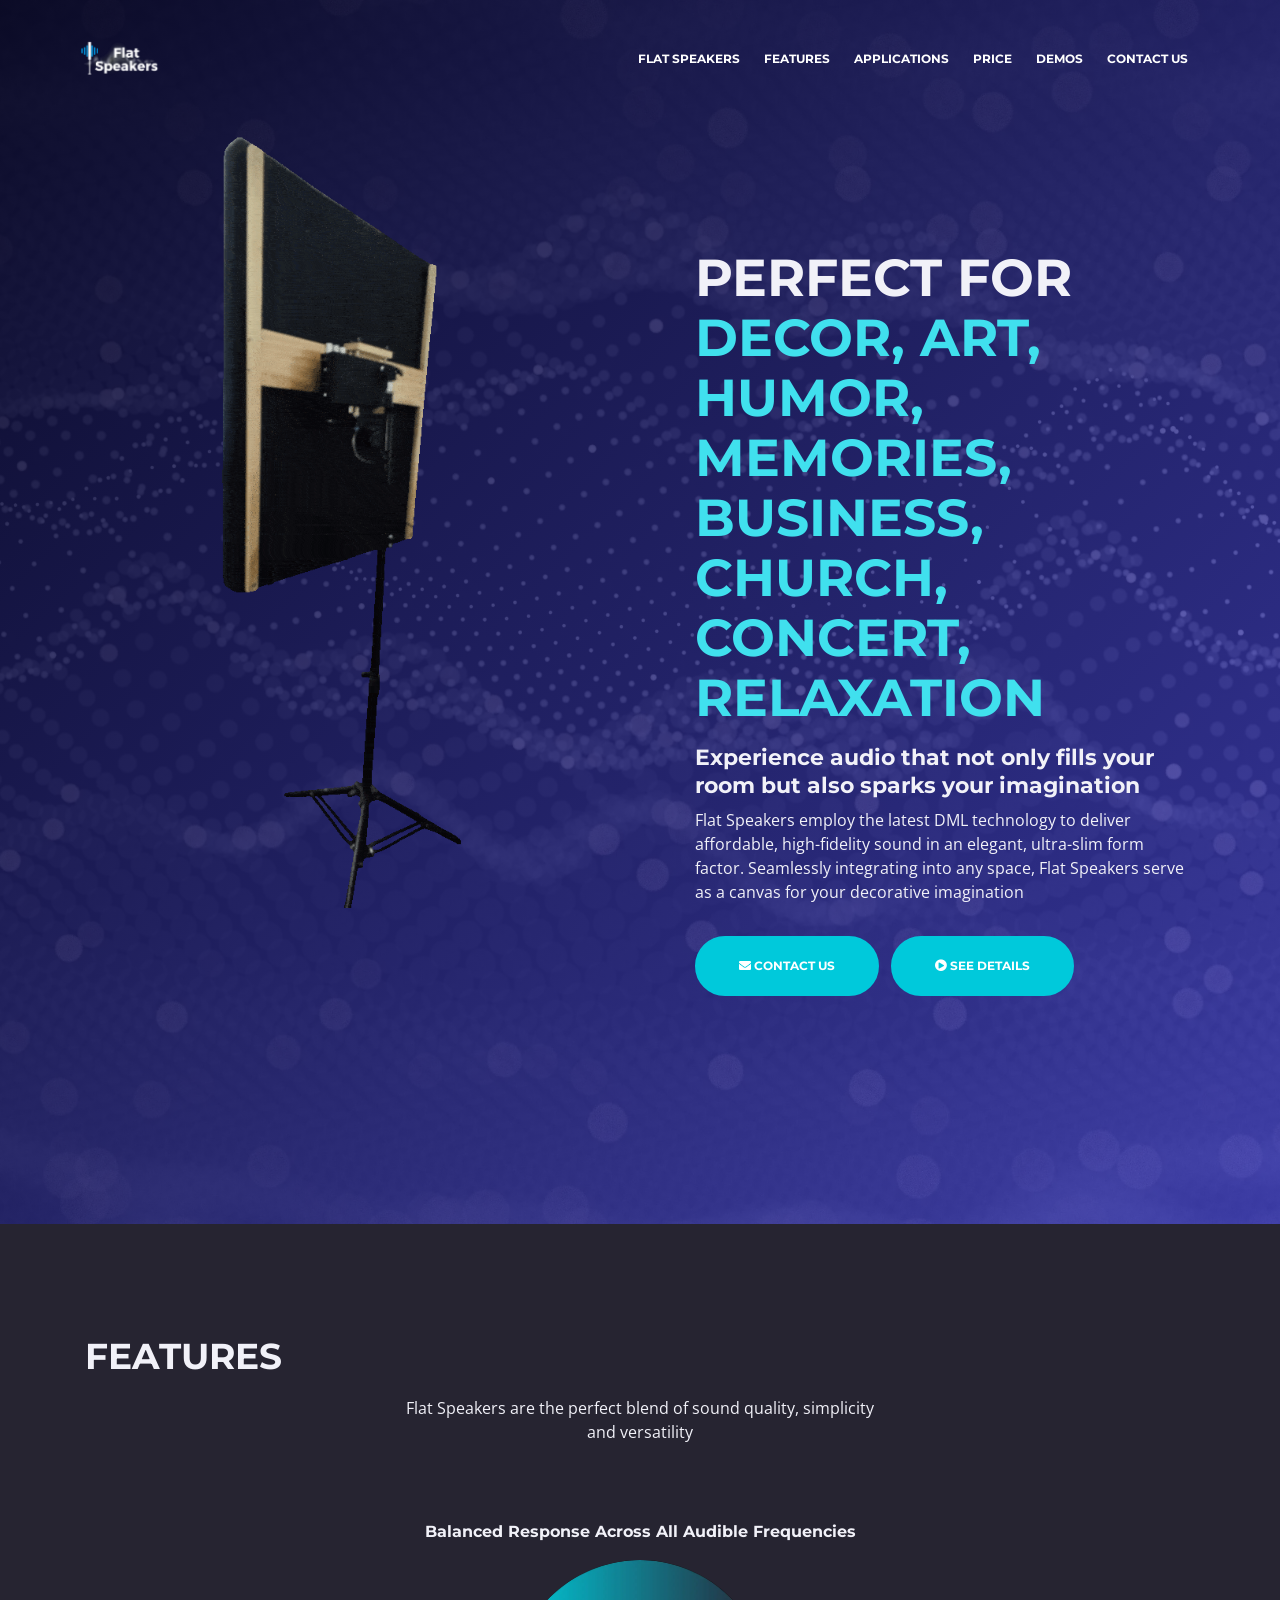
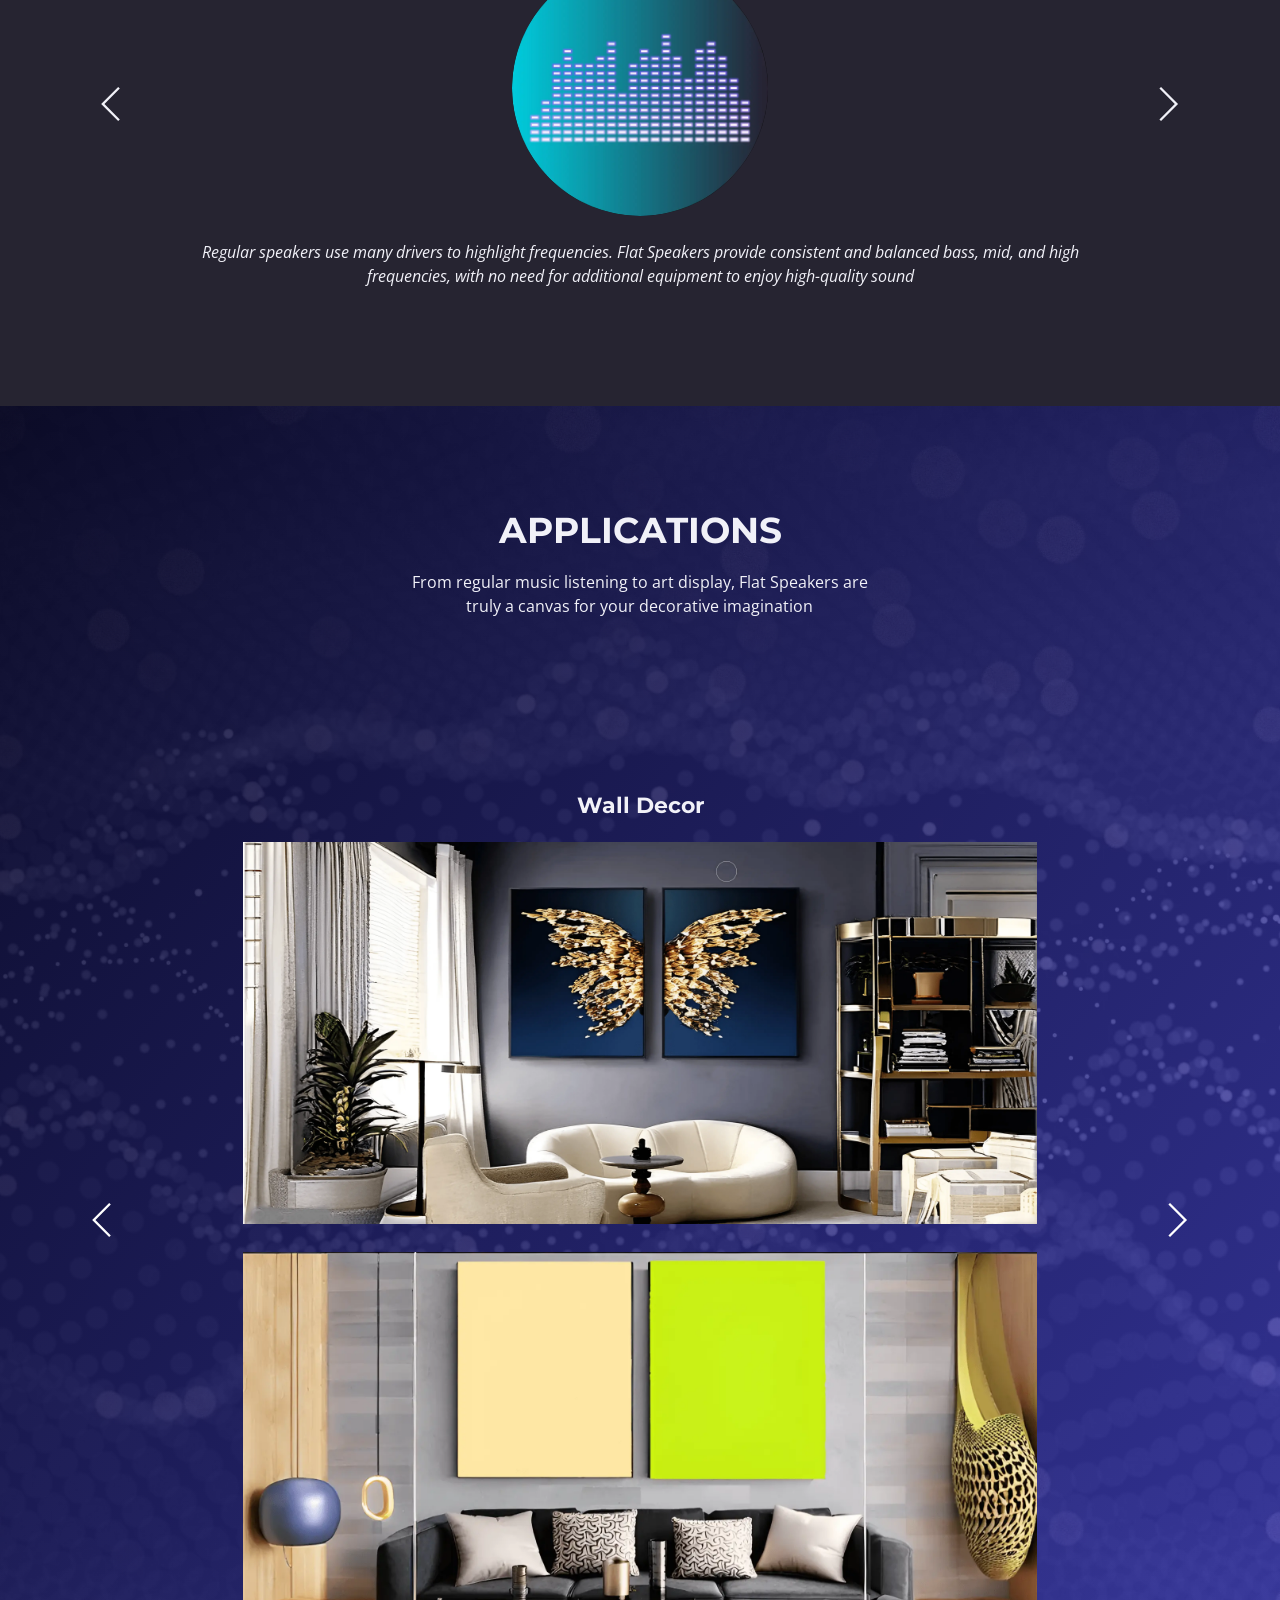
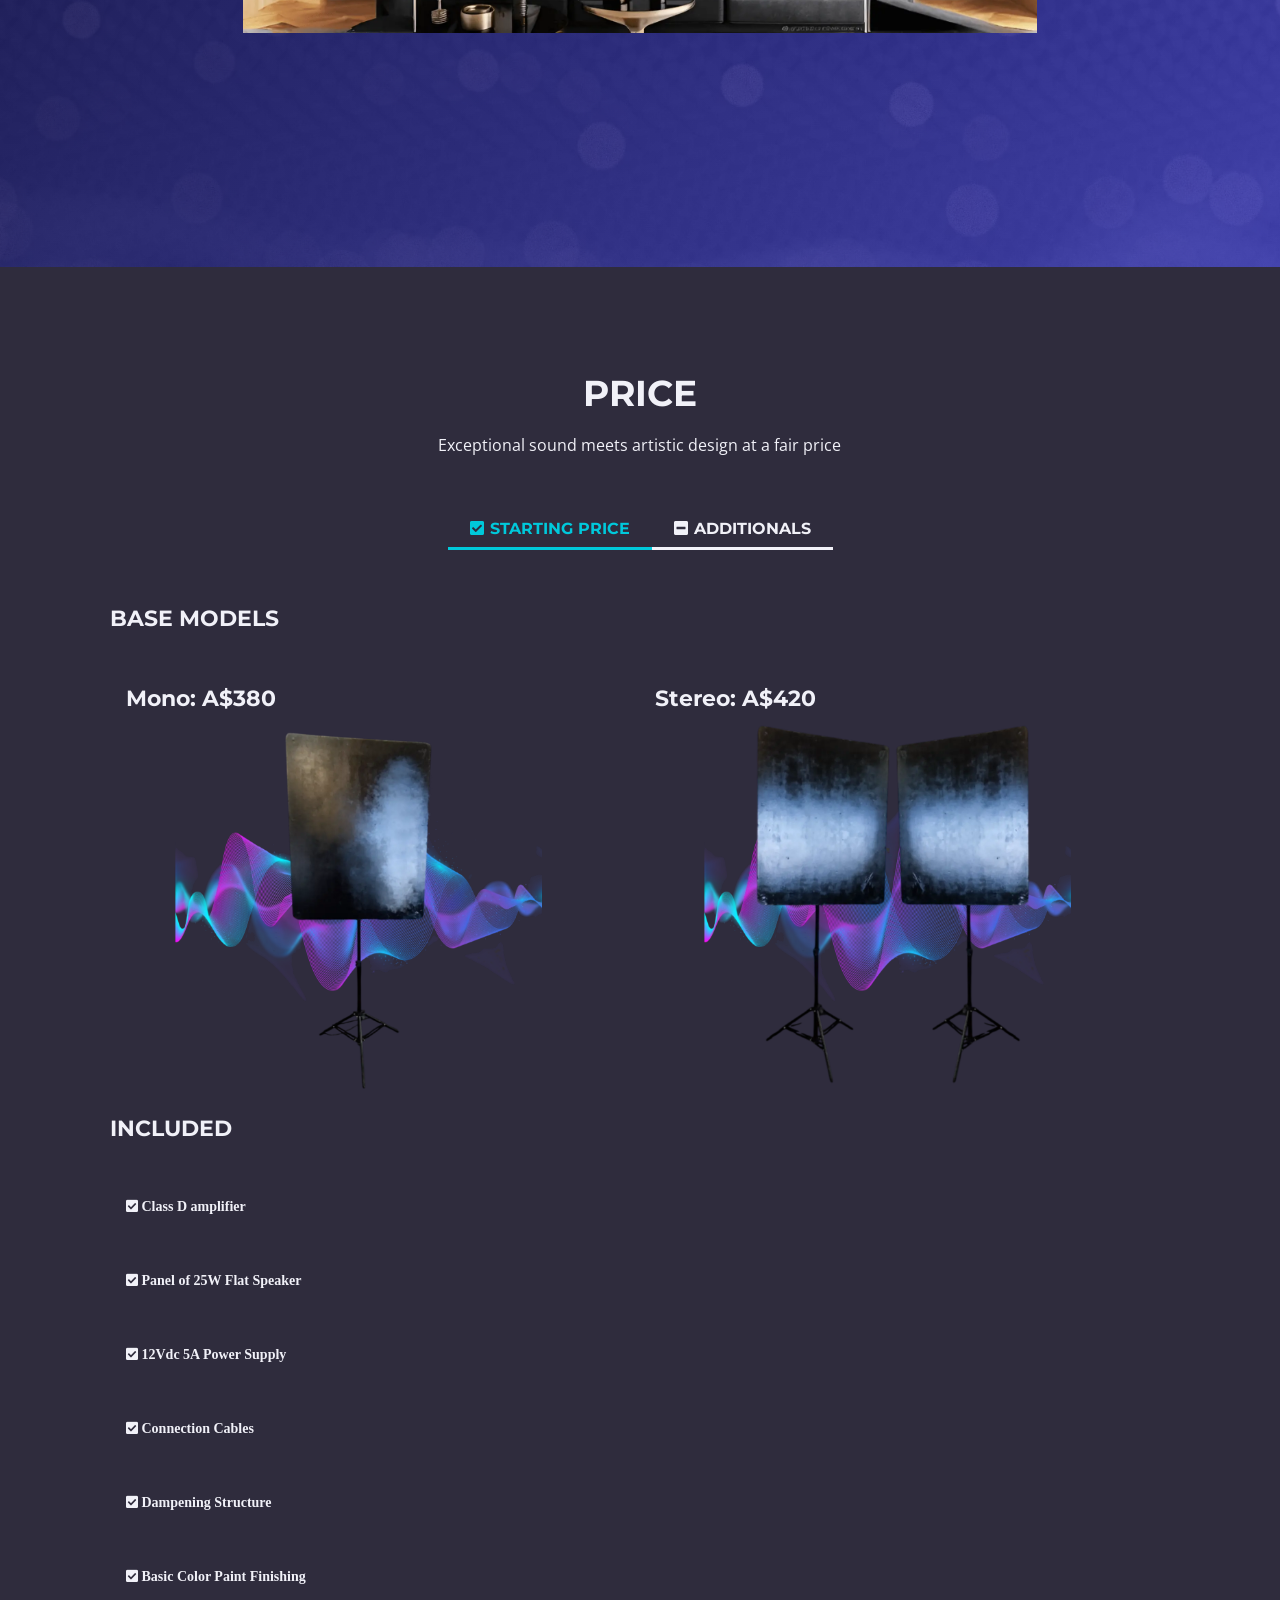
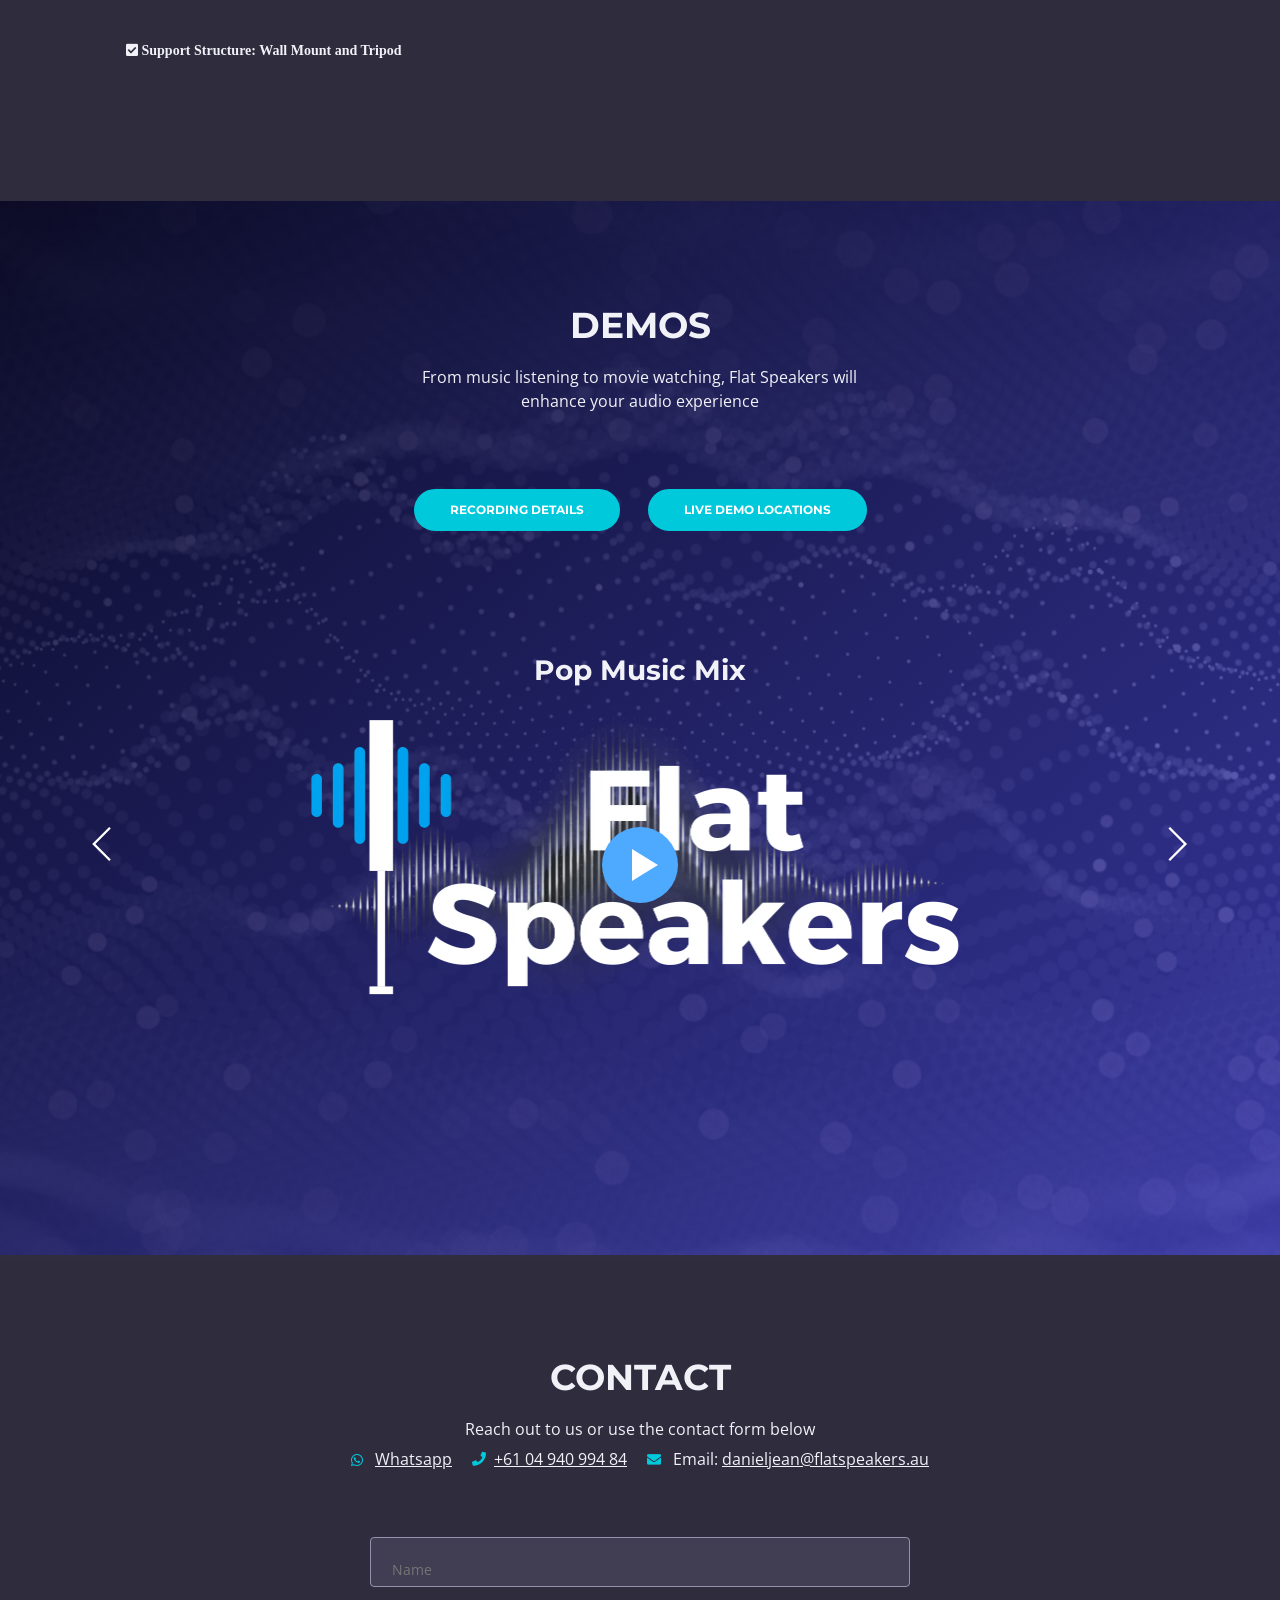
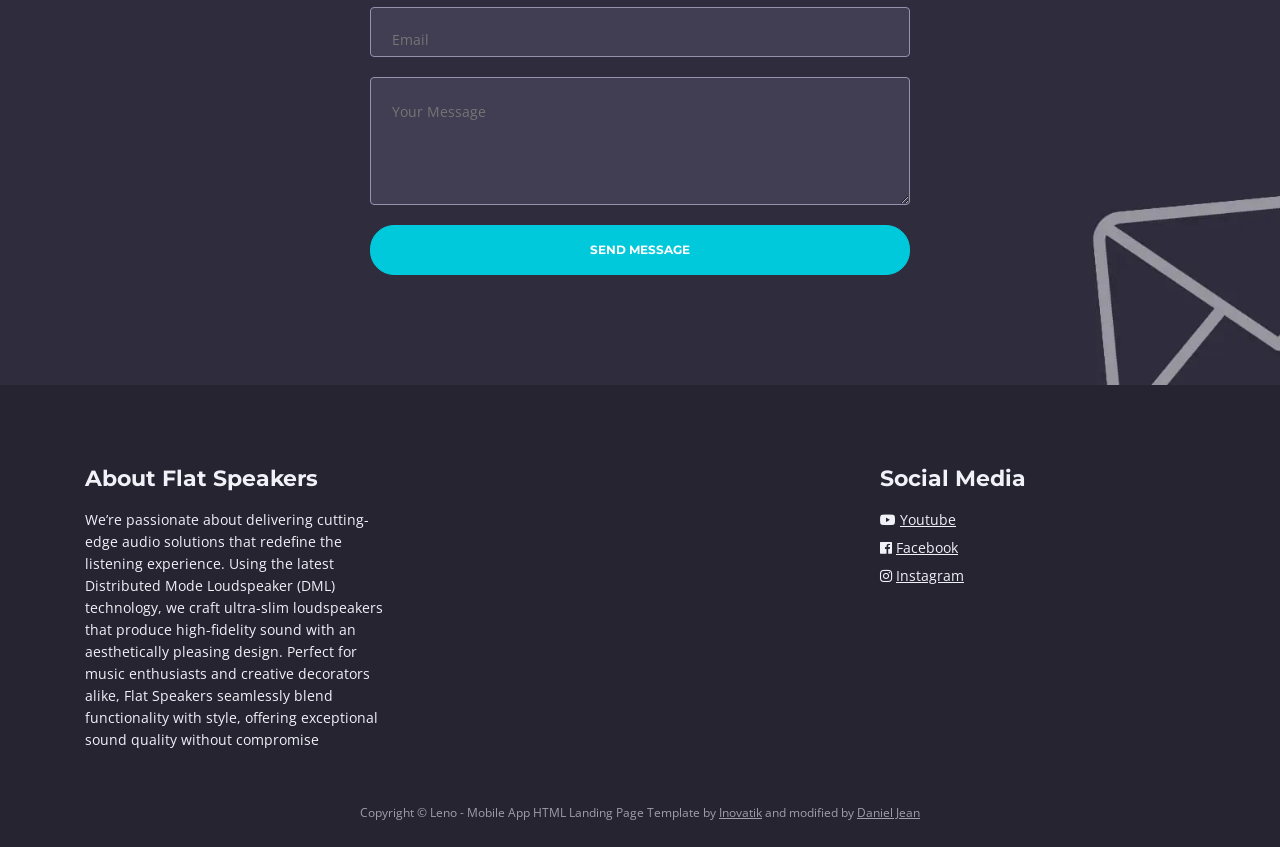
==== commit 250043d4: "Add async" ====
--- a/index.html
+++ b/index.html
@@ -4,7 +4,7 @@
 
     <!-- Google Analytics -->
     <script async src="https://www.googletagmanager.com/gtag/js?id=G-F2WKXNL7XS"></script>
-    <script>
+    <script async>
         window.dataLayer = window.dataLayer || [];
         function gtag() { dataLayer.push(arguments); }
         gtag('js', new Date());
@@ -706,15 +706,15 @@
     </div> 
     
     <!-- Scripts -->
-    <script data-cfasync="false" src="../../cdn-cgi/scripts/5c5dd728/cloudflare-static/email-decode.min.js"></script>
-    <script src="js/jquery.min.js"></script> <!-- jQuery for Bootstrap's JavaScript plugins -->
-    <script src="js/popper.min.js"></script> <!-- Popper tooltip library for Bootstrap -->
-    <script src="js/bootstrap.min.js"></script> <!-- Bootstrap framework -->
-    <script src="js/jquery.easing.min.js"></script> <!-- jQuery Easing for smooth scrolling between anchors -->
-    <script src="js/swiper.min.js"></script> <!-- Swiper for image and text sliders -->
-    <script src="js/jquery.magnific-popup.js"></script> <!-- Magnific Popup for lightboxes -->
-    <script src="js/morphext.min.js"></script> <!-- Morphtext rotating text in the header -->
-    <script src="js/validator.min.js"></script> <!-- Validator.js - Bootstrap plugin that validates forms -->
-    <script src="js/scripts.js"></script> <!-- Custom scripts -->
+    <script async data-cfasync="false" src="../../cdn-cgi/scripts/5c5dd728/cloudflare-static/email-decode.min.js"></script>
+    <script async src="js/jquery.min.js"></script> <!-- jQuery for Bootstrap's JavaScript plugins -->
+    <script async src="js/popper.min.js"></script> <!-- Popper tooltip library for Bootstrap -->
+    <script async src="js/bootstrap.min.js"></script> <!-- Bootstrap framework -->
+    <script async src="js/jquery.easing.min.js"></script> <!-- jQuery Easing for smooth scrolling between anchors -->
+    <script async src="js/swiper.min.js"></script> <!-- Swiper for image and text sliders -->
+    <script async src="js/jquery.magnific-popup.js"></script> <!-- Magnific Popup for lightboxes -->
+    <script async src="js/morphext.min.js"></script> <!-- Morphtext rotating text in the header -->
+    <script async src="js/validator.min.js"></script> <!-- Validator.js - Bootstrap plugin that validates forms -->
+    <script async src="js/scripts.js"></script> <!-- Custom scripts -->
 </body>
 </html>
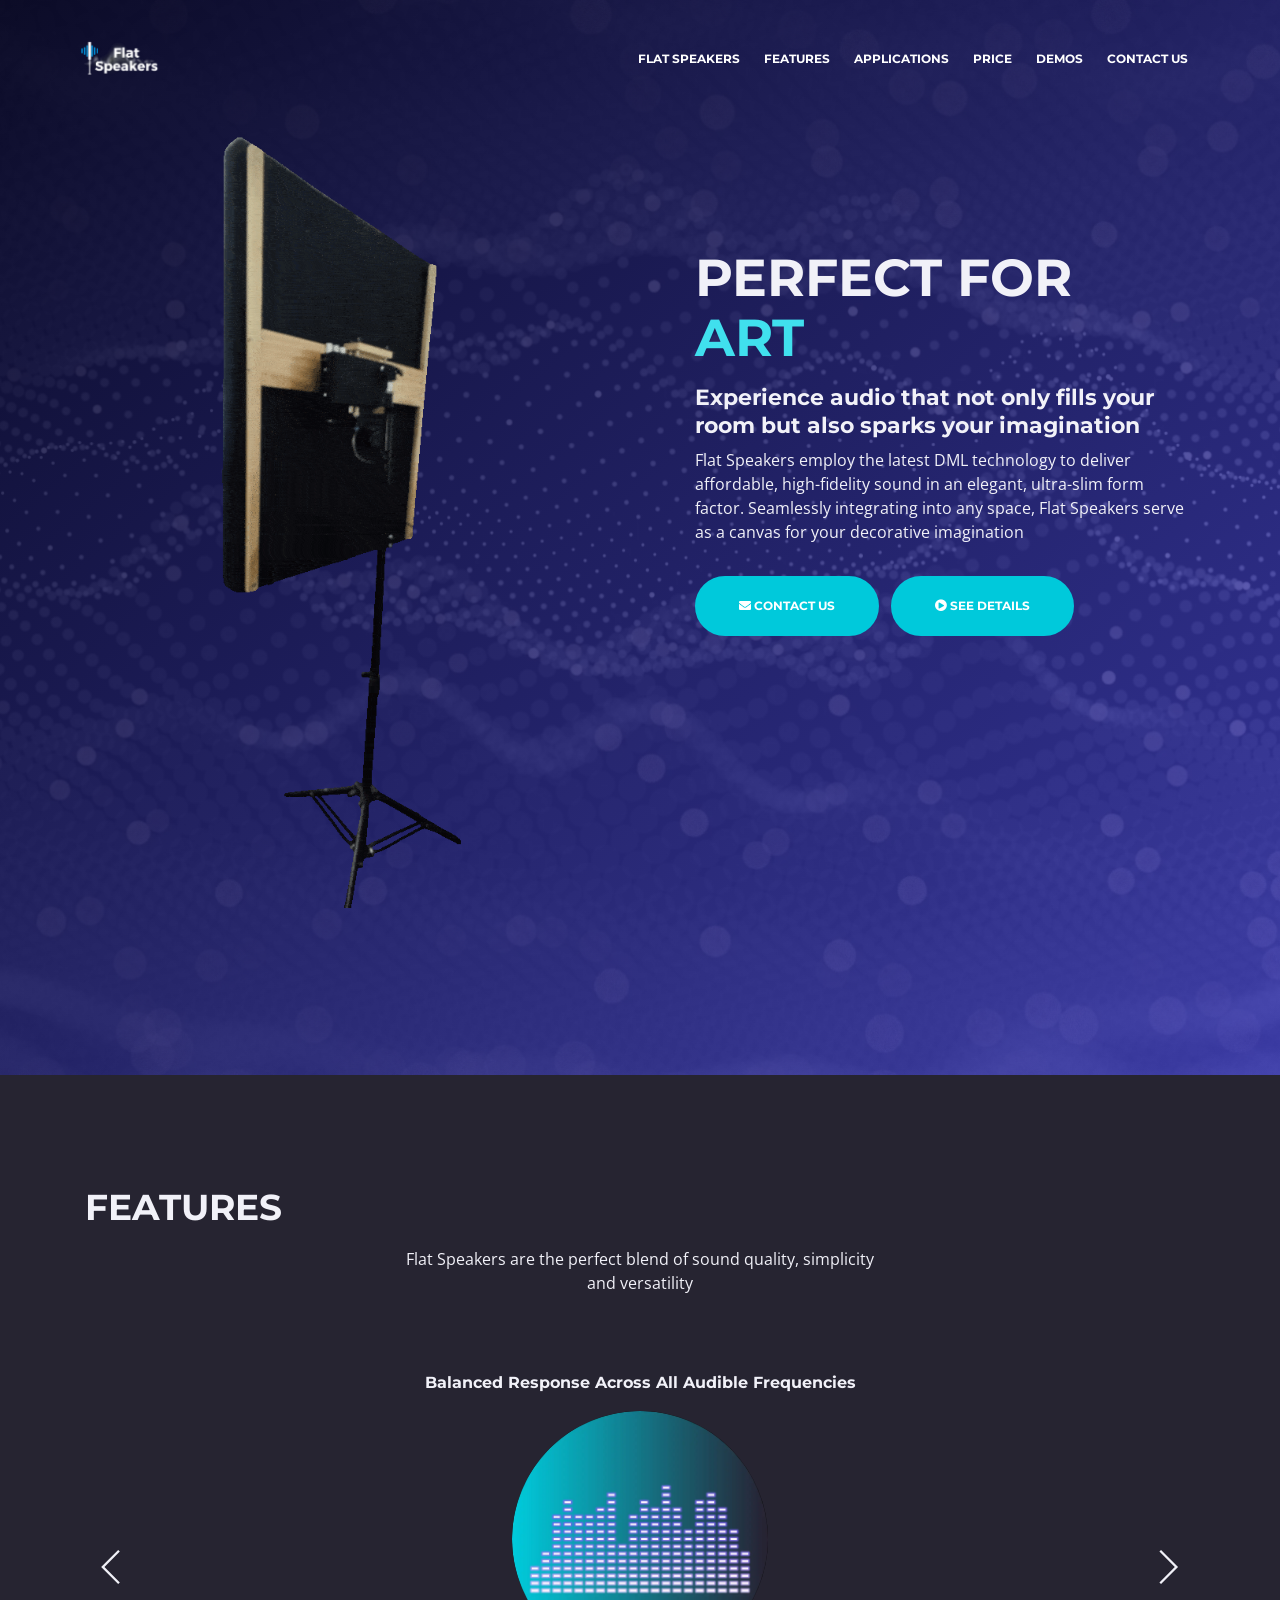
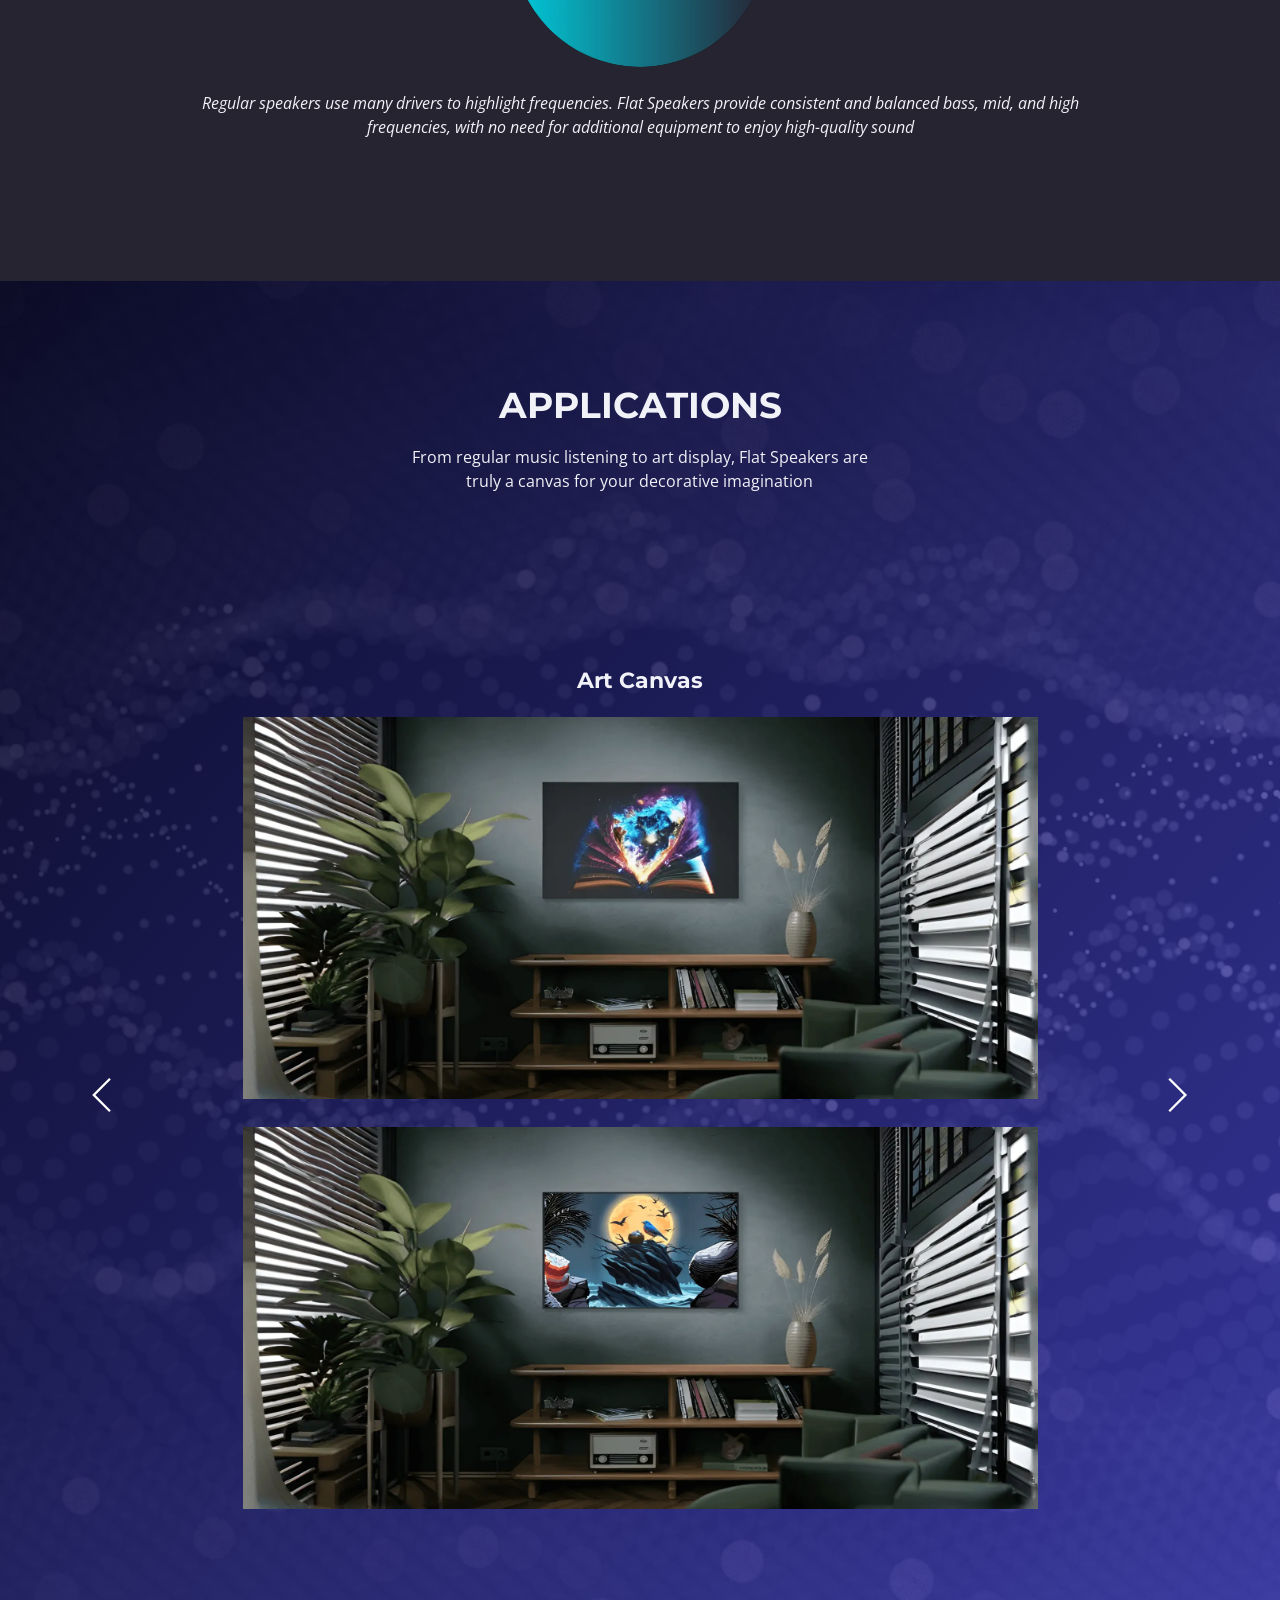
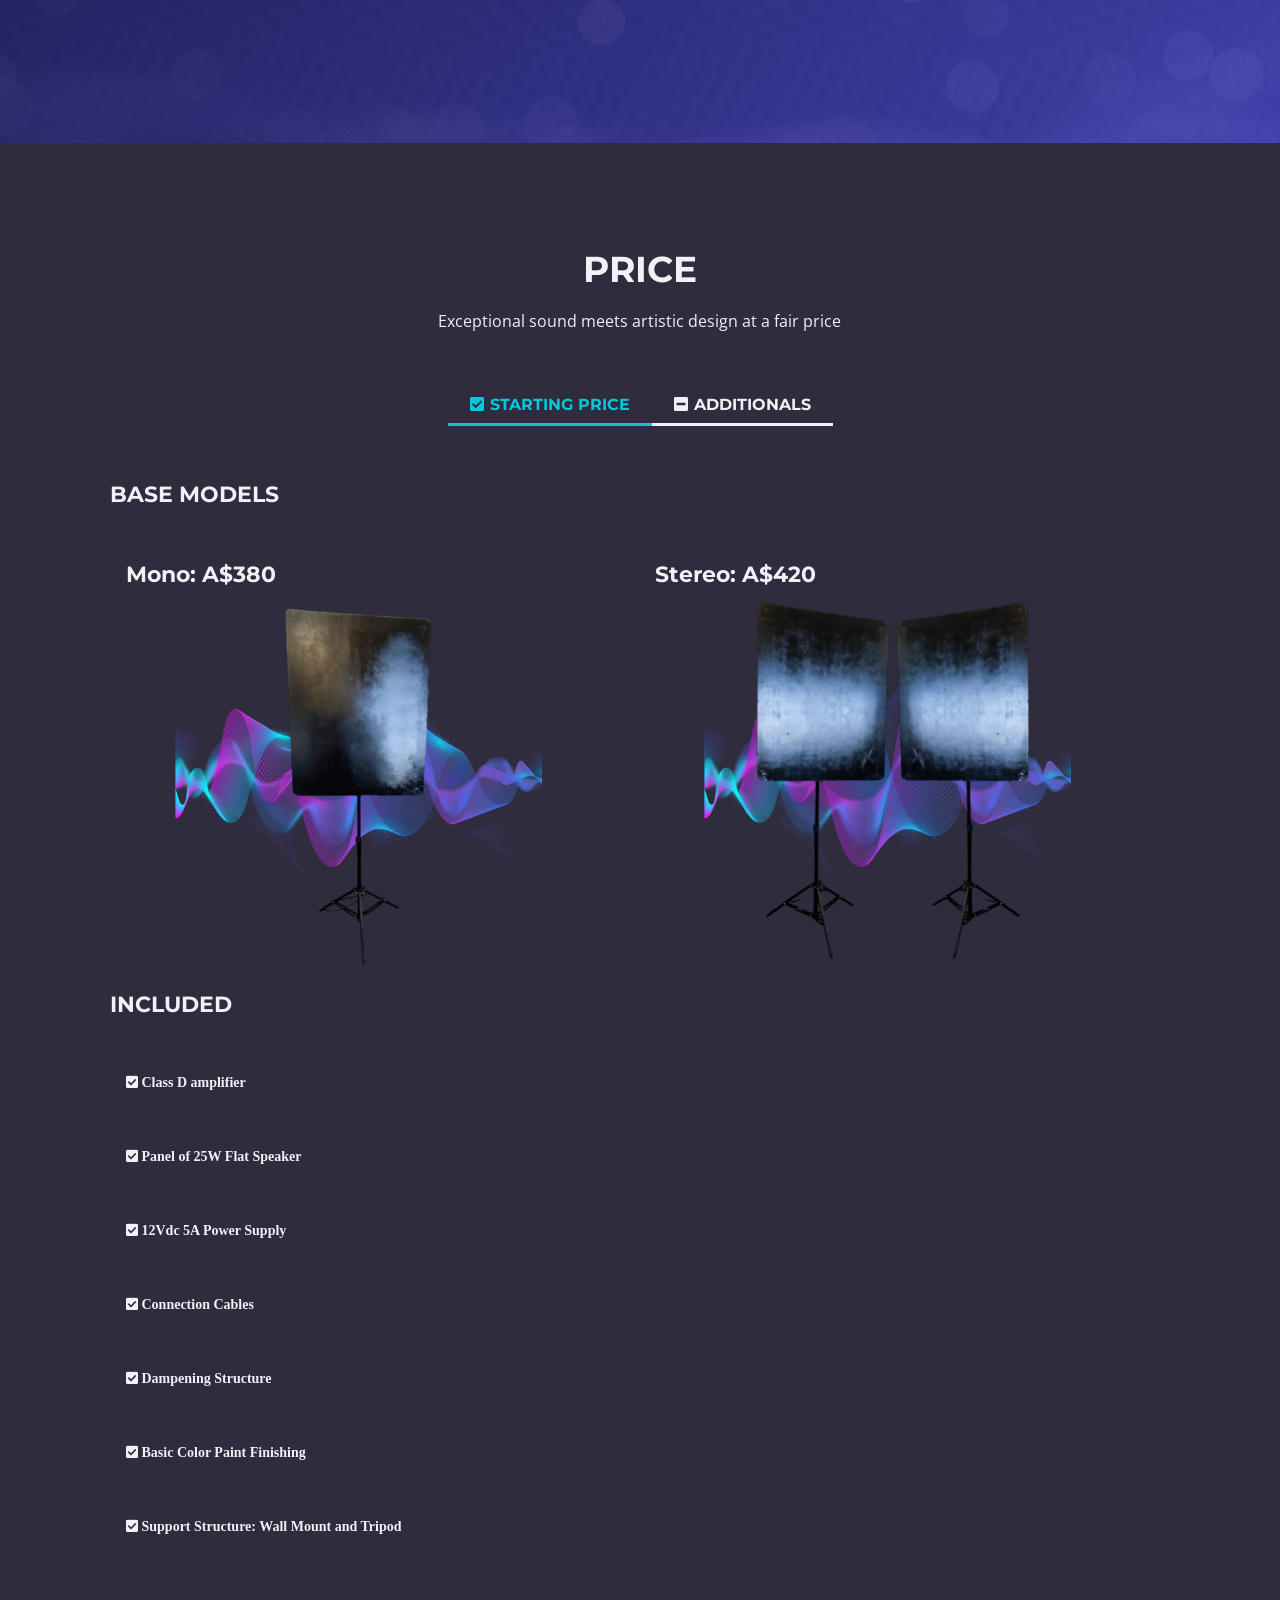
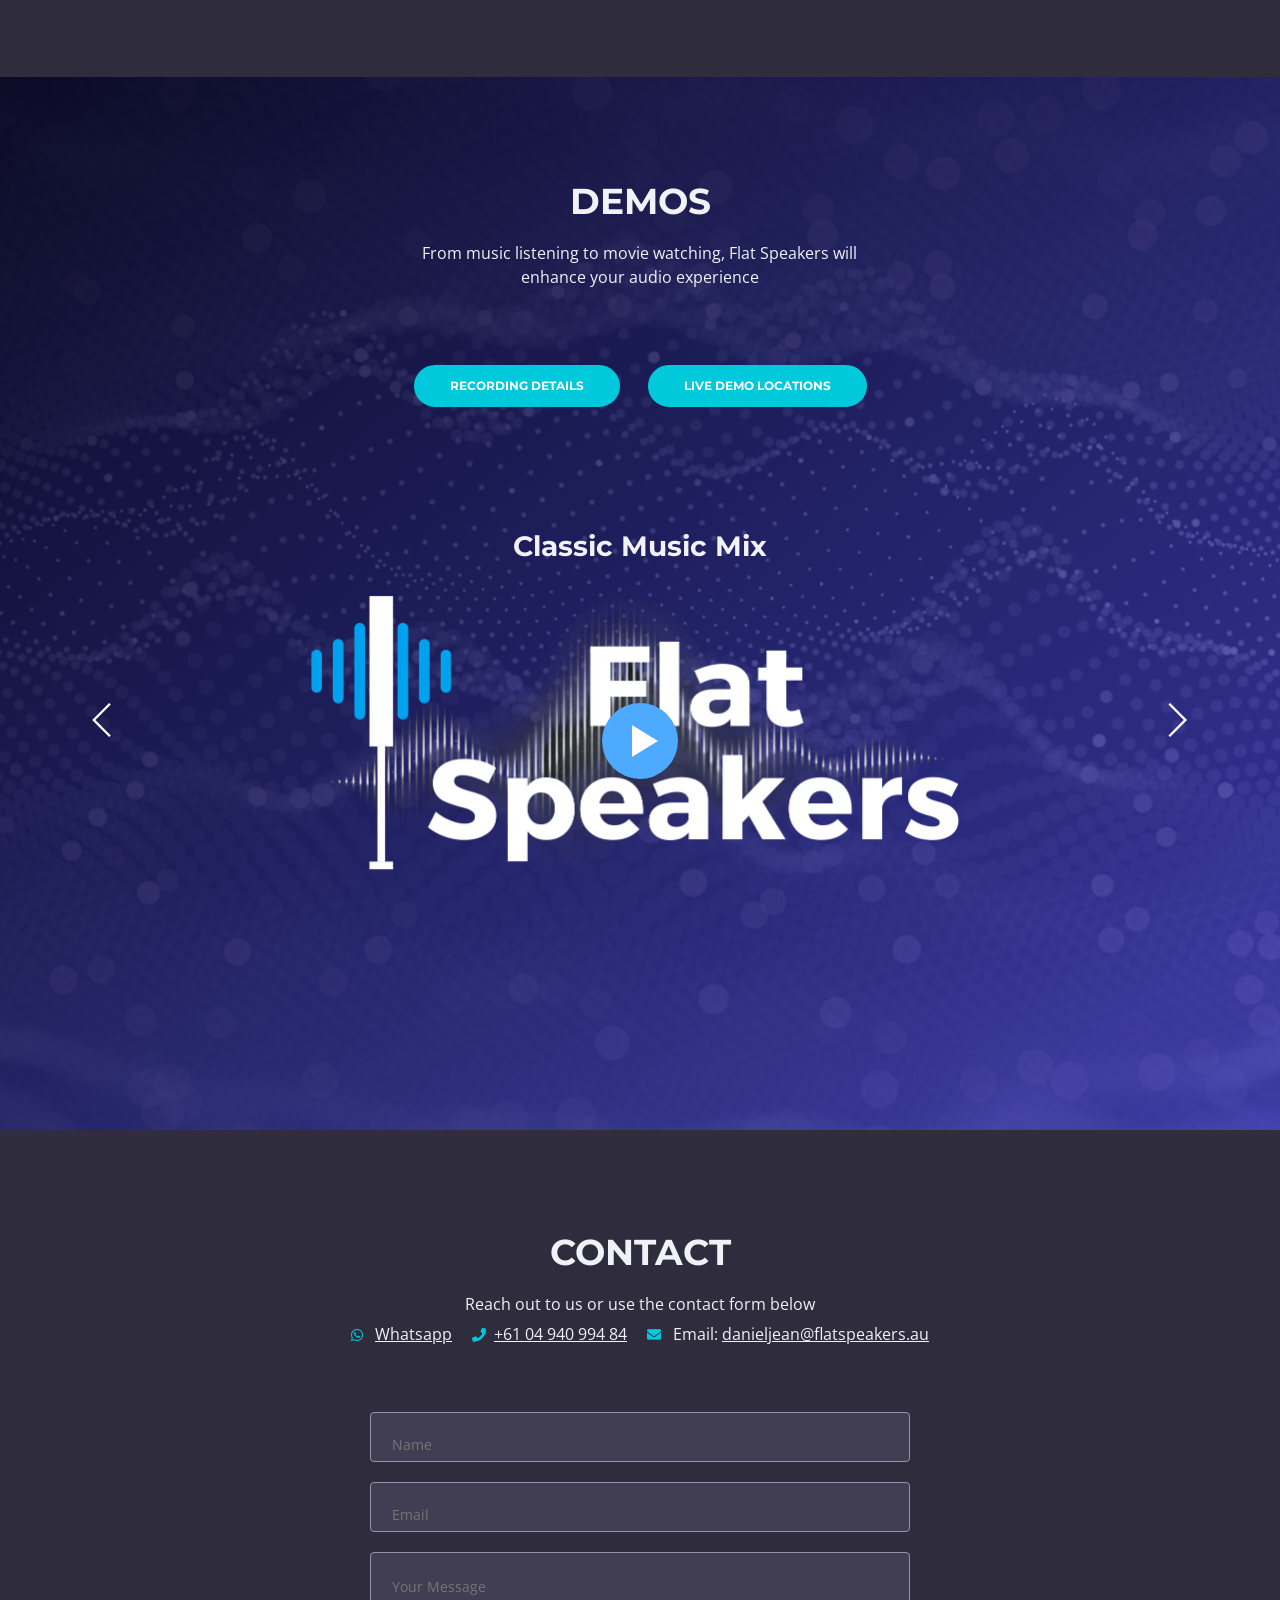
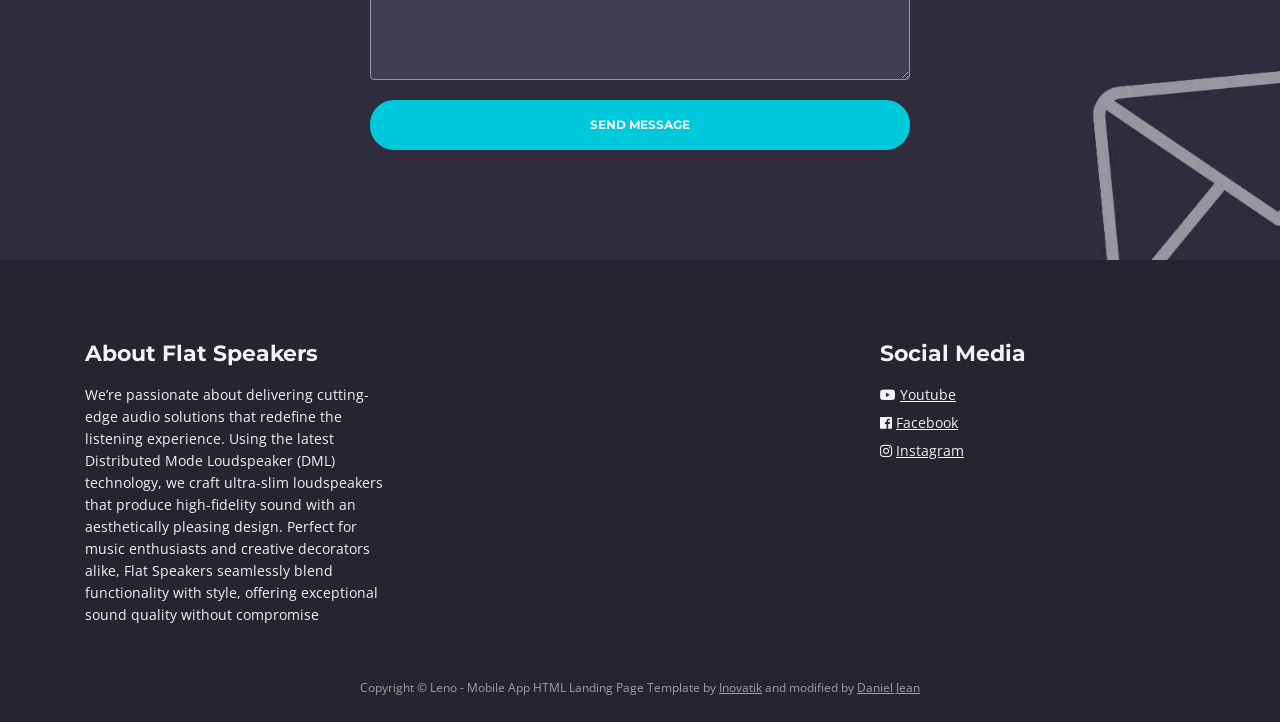
==== commit a733a2db: "Remove async" ====
--- a/index.html
+++ b/index.html
@@ -3,8 +3,8 @@
 <head>
 
     <!-- Google Analytics -->
-    <script async src="https://www.googletagmanager.com/gtag/js?id=G-F2WKXNL7XS"></script>
-    <script async>
+    <script src="https://www.googletagmanager.com/gtag/js?id=G-F2WKXNL7XS"></script>
+    <script>
         window.dataLayer = window.dataLayer || [];
         function gtag() { dataLayer.push(arguments); }
         gtag('js', new Date());
@@ -706,15 +706,15 @@
     </div> 
     
     <!-- Scripts -->
-    <script async data-cfasync="false" src="../../cdn-cgi/scripts/5c5dd728/cloudflare-static/email-decode.min.js"></script>
-    <script async src="js/jquery.min.js"></script> <!-- jQuery for Bootstrap's JavaScript plugins -->
-    <script async src="js/popper.min.js"></script> <!-- Popper tooltip library for Bootstrap -->
-    <script async src="js/bootstrap.min.js"></script> <!-- Bootstrap framework -->
-    <script async src="js/jquery.easing.min.js"></script> <!-- jQuery Easing for smooth scrolling between anchors -->
-    <script async src="js/swiper.min.js"></script> <!-- Swiper for image and text sliders -->
-    <script async src="js/jquery.magnific-popup.js"></script> <!-- Magnific Popup for lightboxes -->
-    <script async src="js/morphext.min.js"></script> <!-- Morphtext rotating text in the header -->
-    <script async src="js/validator.min.js"></script> <!-- Validator.js - Bootstrap plugin that validates forms -->
-    <script async src="js/scripts.js"></script> <!-- Custom scripts -->
+    <script data-cfasync="false" src="../../cdn-cgi/scripts/5c5dd728/cloudflare-static/email-decode.min.js"></script>
+    <script src="js/jquery.min.js"></script> <!-- jQuery for Bootstrap's JavaScript plugins -->
+    <script src="js/popper.min.js"></script> <!-- Popper tooltip library for Bootstrap -->
+    <script src="js/bootstrap.min.js"></script> <!-- Bootstrap framework -->
+    <script src="js/jquery.easing.min.js"></script> <!-- jQuery Easing for smooth scrolling between anchors -->
+    <script src="js/swiper.min.js"></script> <!-- Swiper for image and text sliders -->
+    <script src="js/jquery.magnific-popup.js"></script> <!-- Magnific Popup for lightboxes -->
+    <script src="js/morphext.min.js"></script> <!-- Morphtext rotating text in the header -->
+    <script src="js/validator.min.js"></script> <!-- Validator.js - Bootstrap plugin that validates forms -->
+    <script src="js/scripts.js"></script> <!-- Custom scripts -->
 </body>
 </html>
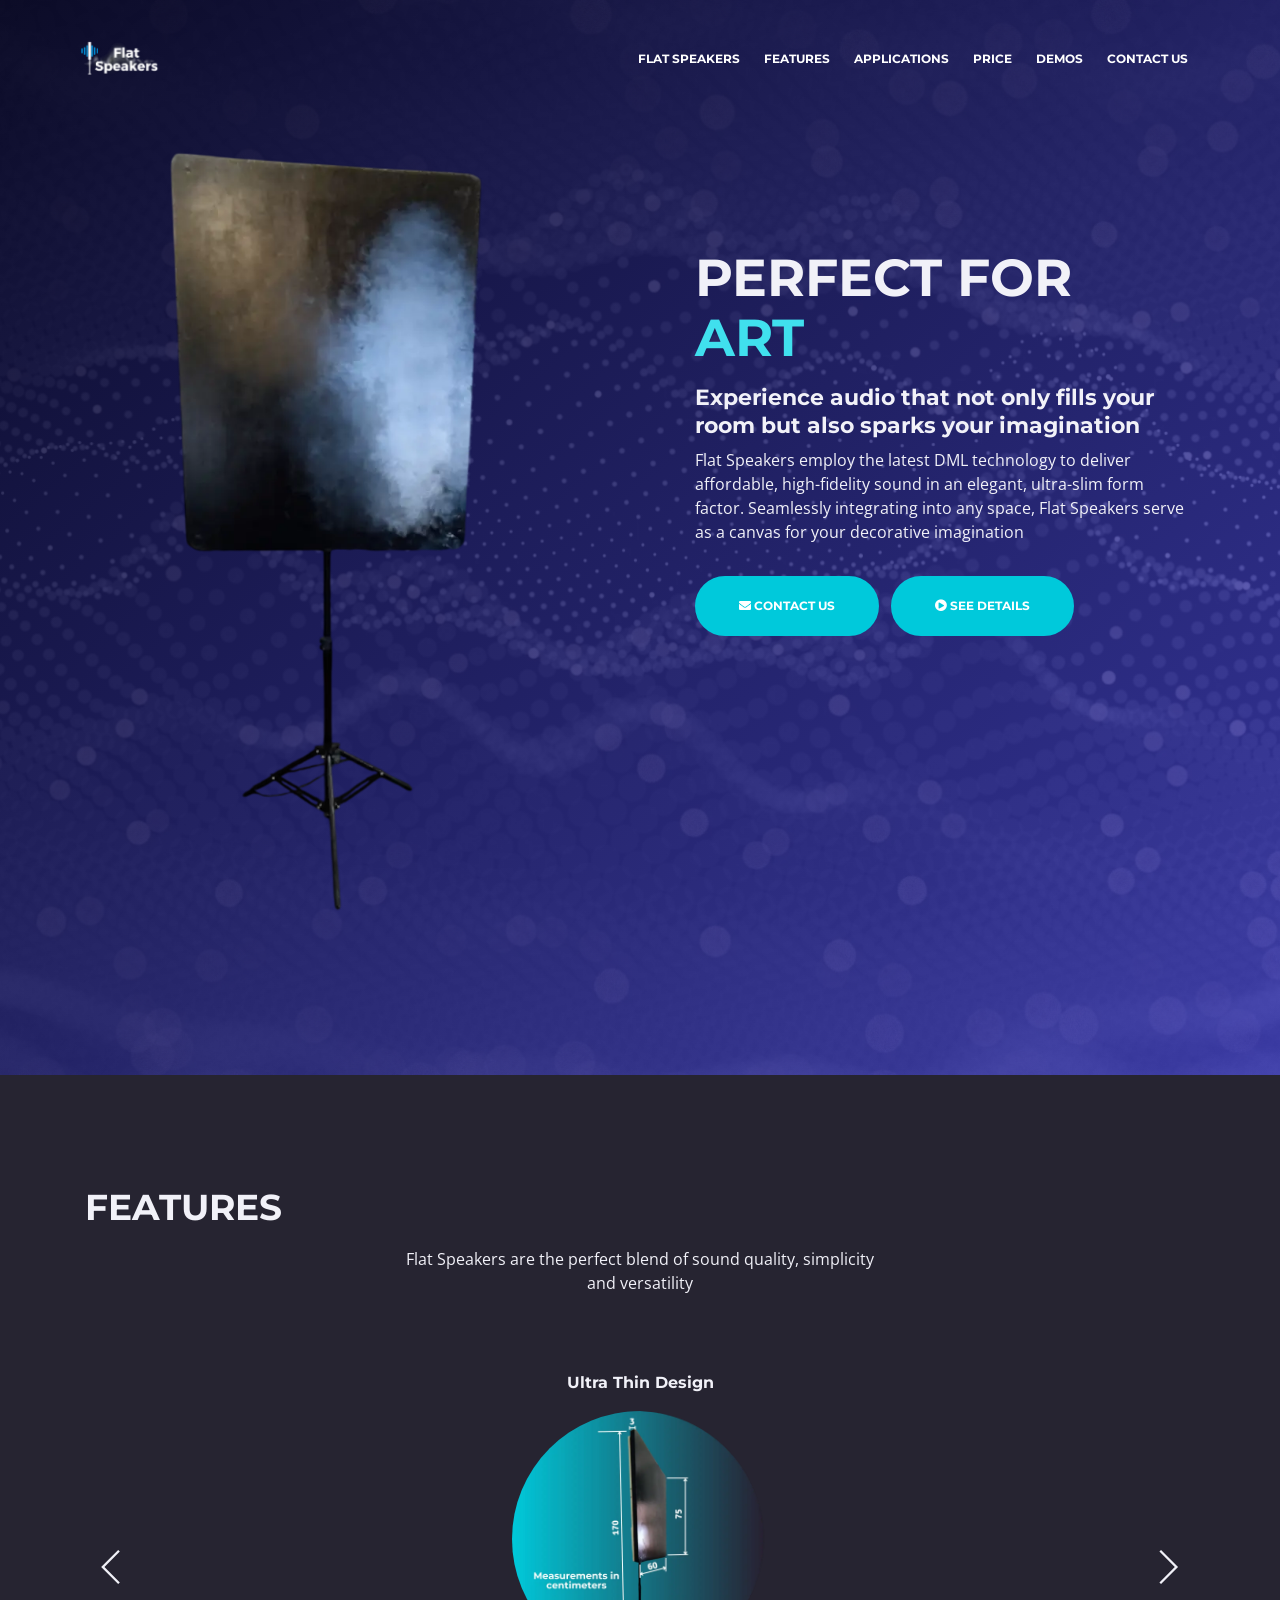
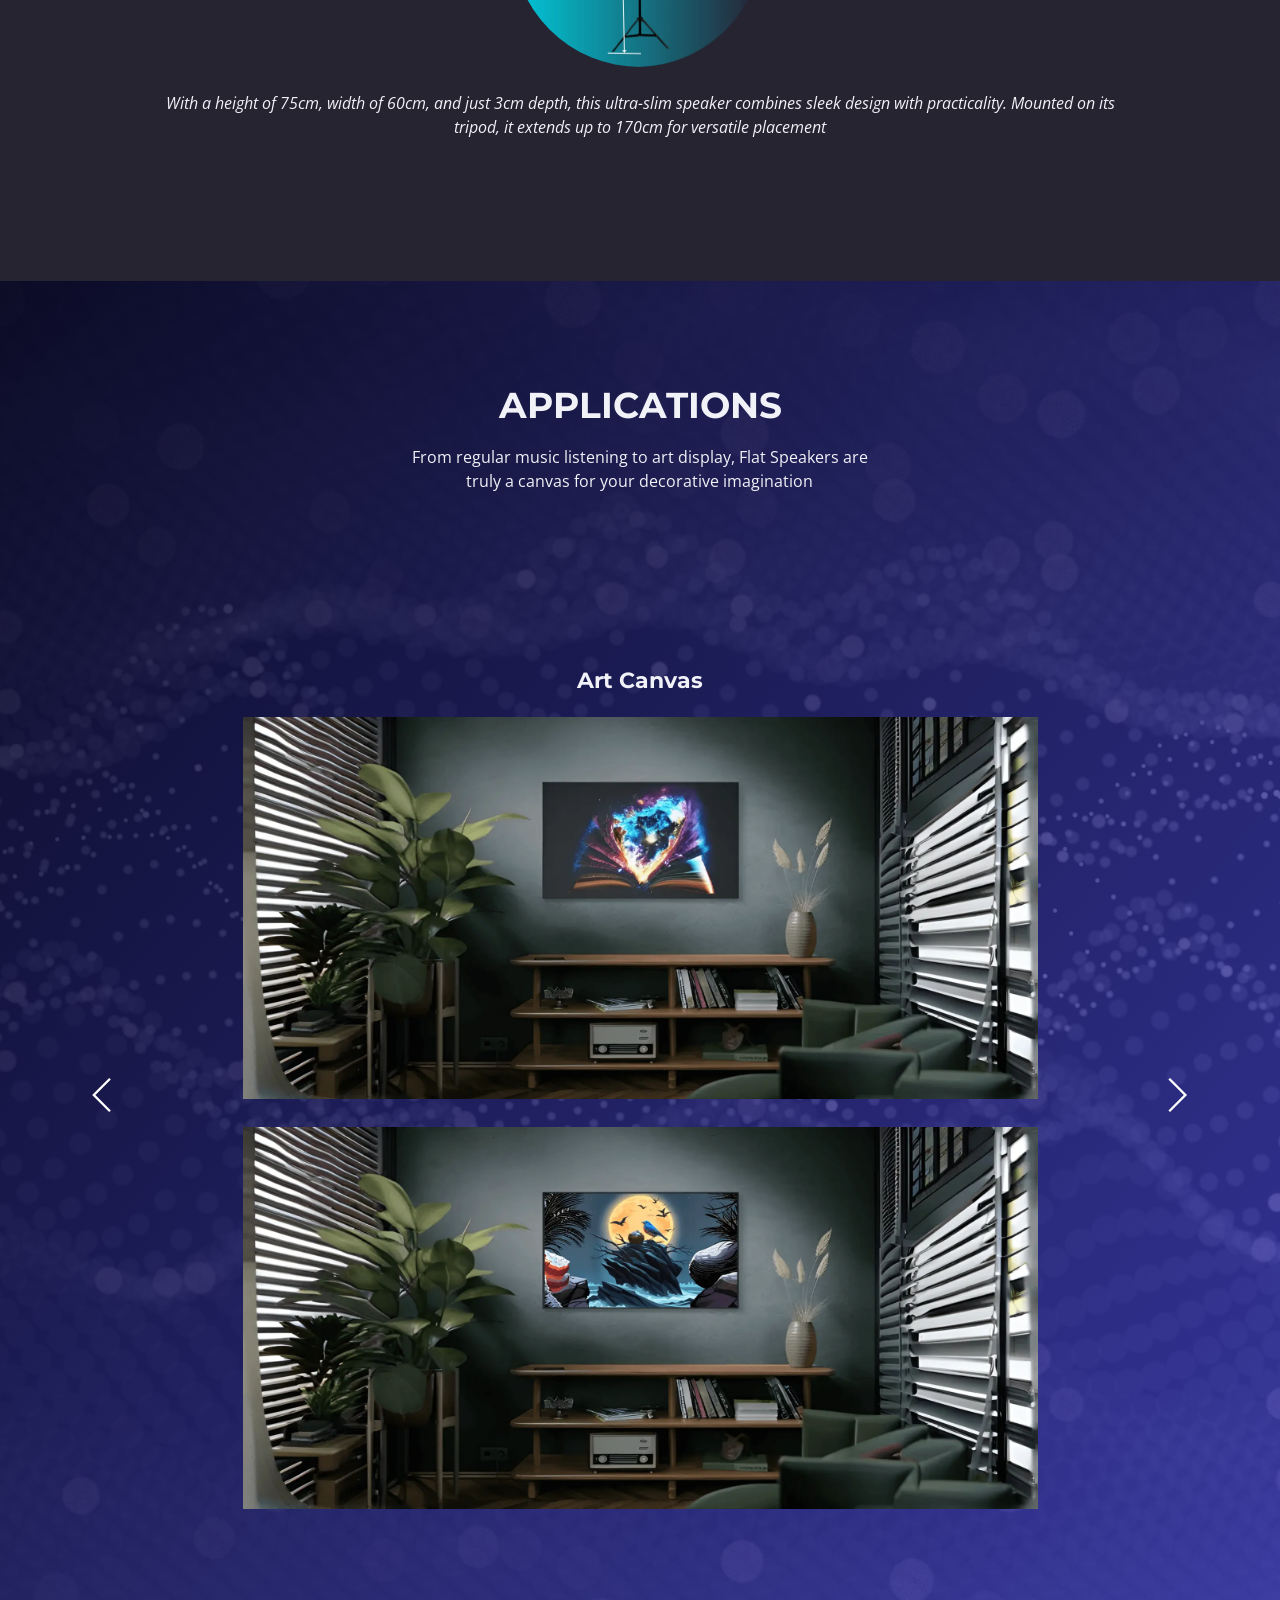
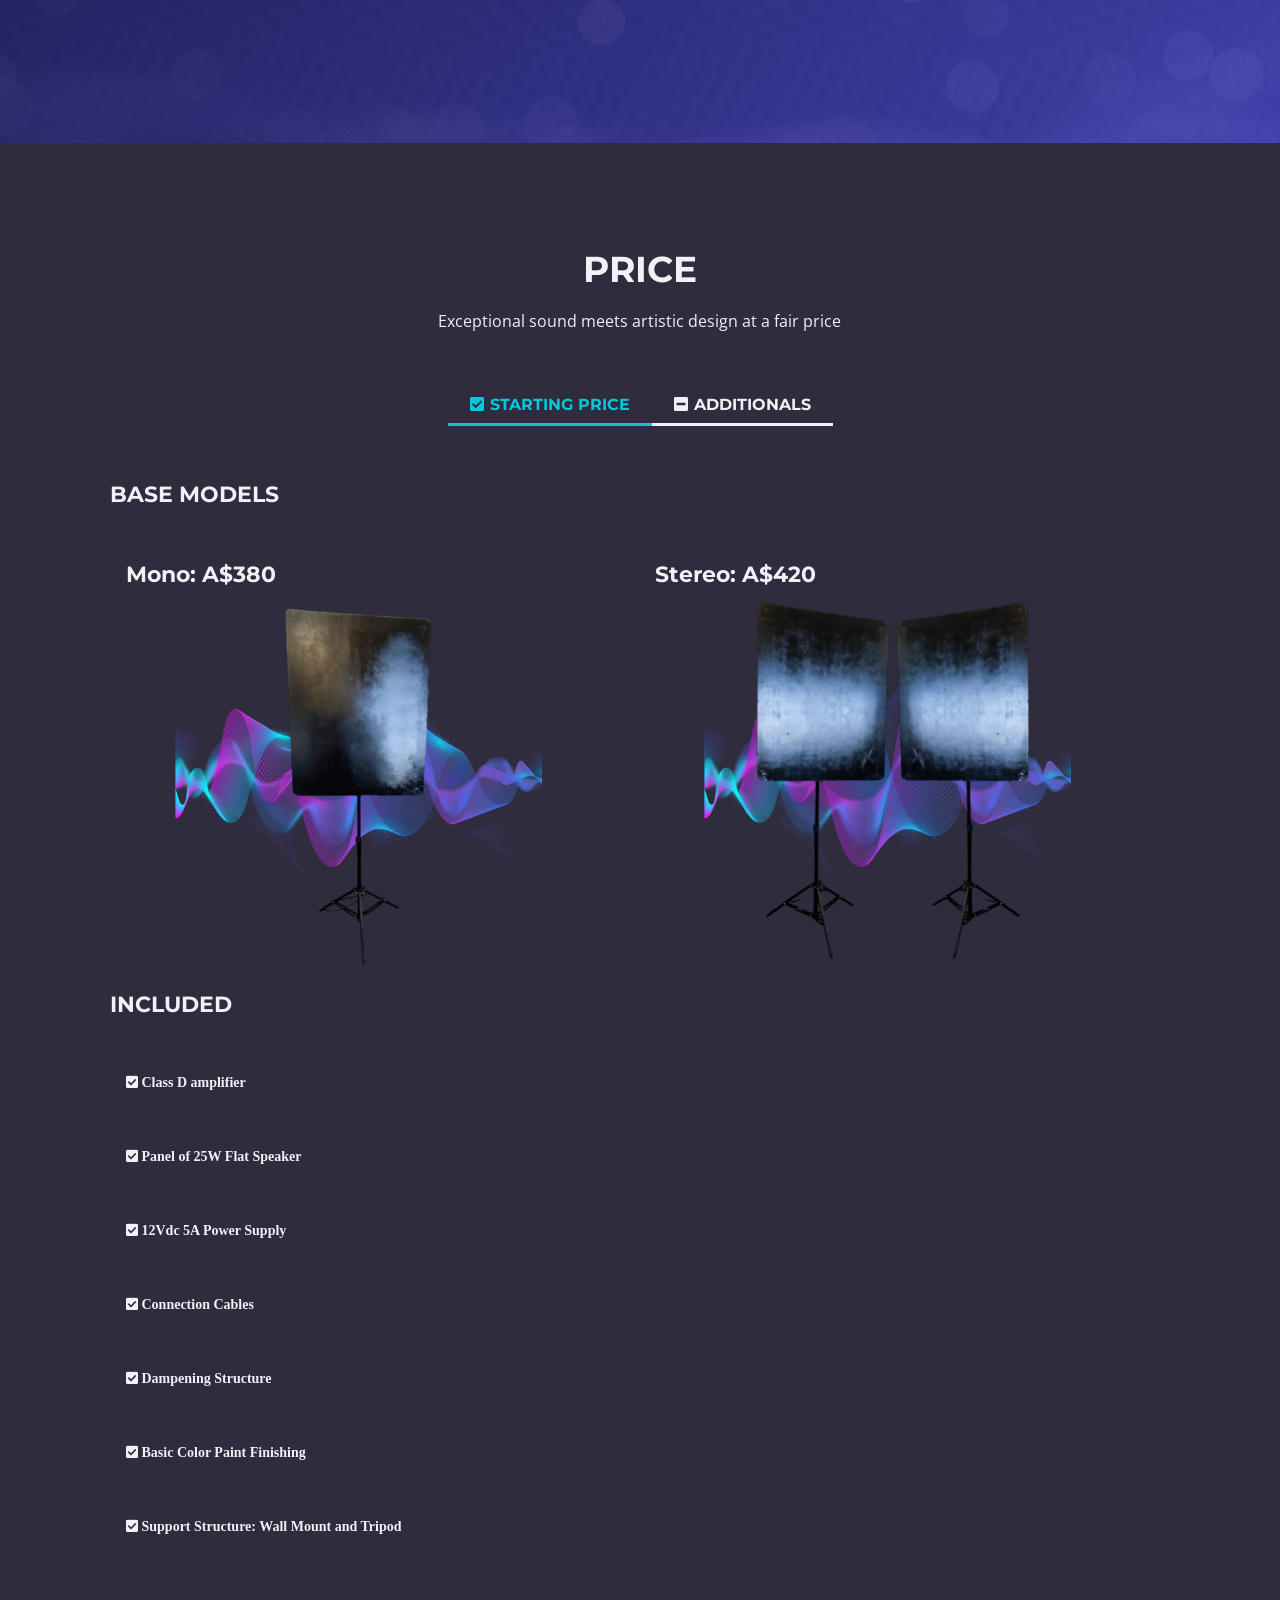
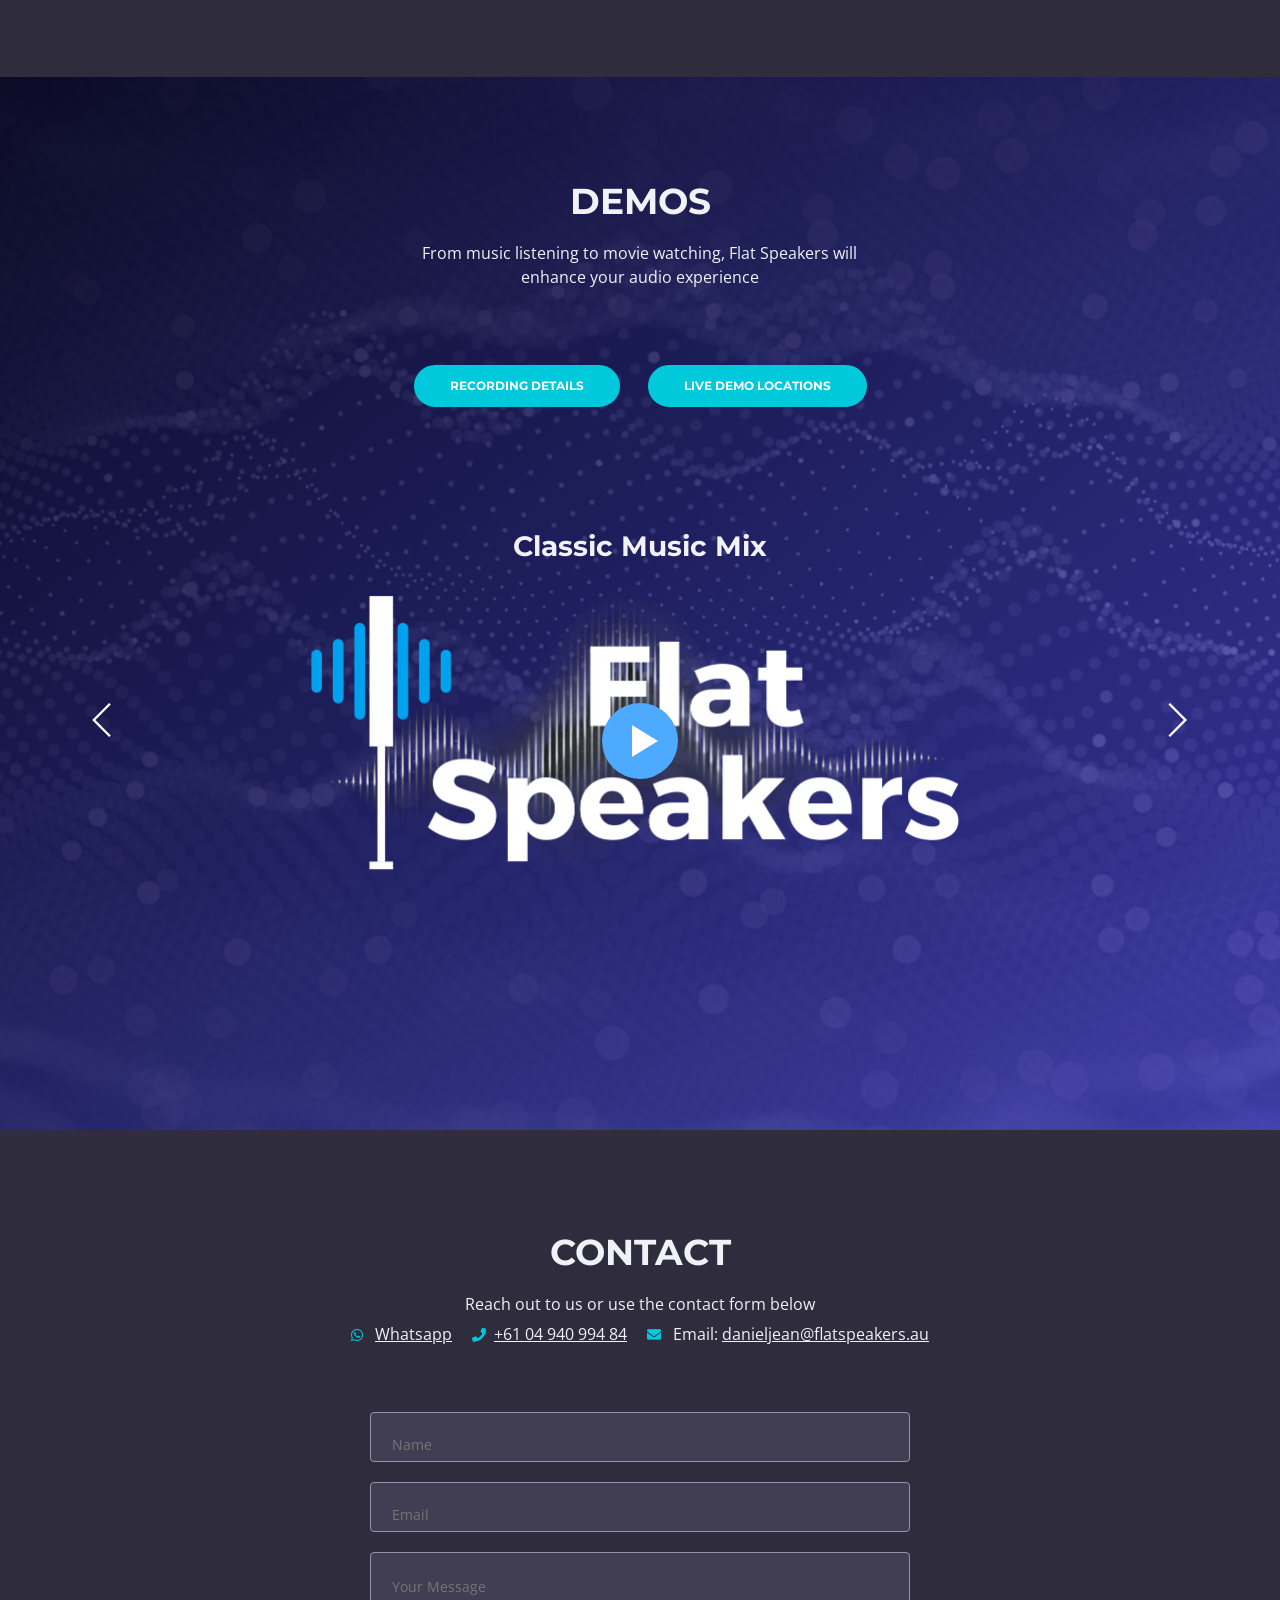
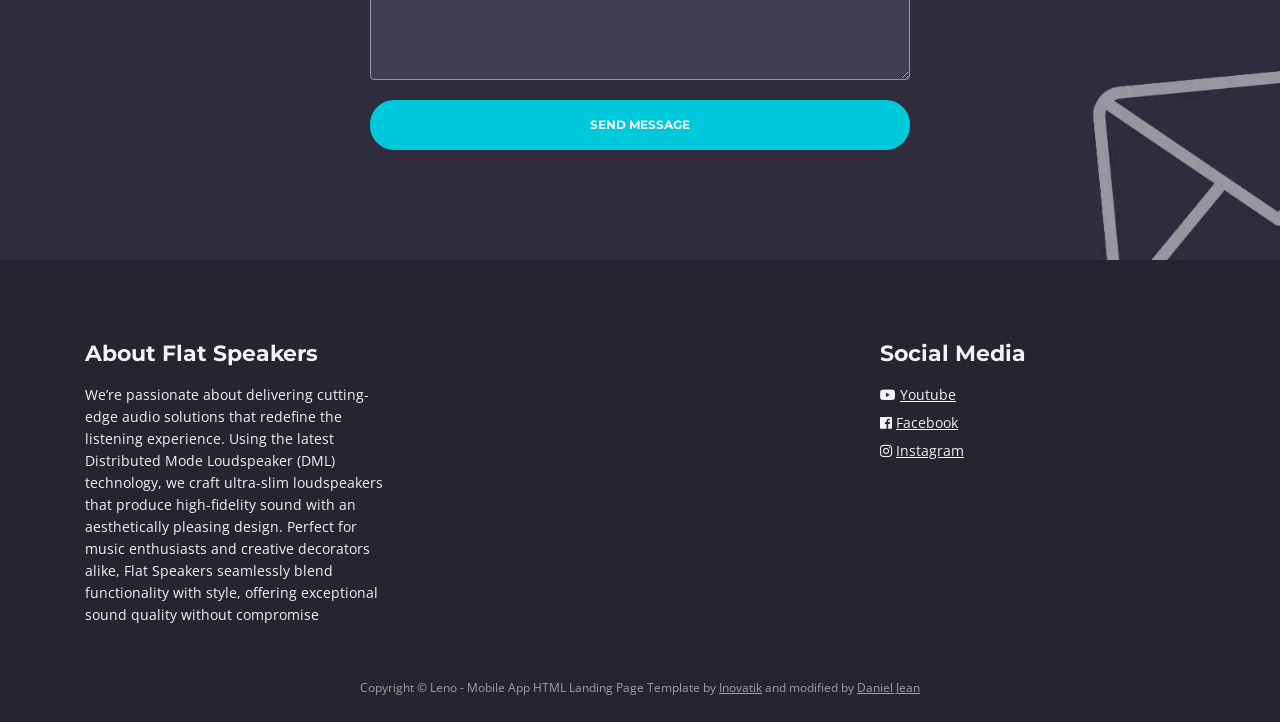
==== commit 3a242197: "Remove last non webp files" ====
--- a/index.html
+++ b/index.html
@@ -91,7 +91,7 @@
                 <div class="row">
                     <div class="col-lg-6">
                         <div class="image-container">
-                            <img class="img-fluid" class="lazyload" src="assets/animation.webp" alt="flatSpeakerPreview ">
+                            <img class="img-fluid" class="lazyload" src="assets/preview_home.webp" alt="flatSpeakerPreview ">
                         </div> 
                     </div> 
                     <div class="col-lg-6">
@@ -103,7 +103,7 @@
                                 elegant, ultra-slim form factor. Seamlessly integrating into any space, Flat Speakers serve as a canvas for your decorative imagination
                             </p>
                             <a class="btn-solid-lg page-scroll" href="index.html#contact"><i class="fas fa-envelope"></i> CONTACT US</a>
-                            <a class="btn-solid-lg popup-youtube" href="assets/flatSpeakerPreview.mp4" data-effect="fadeIn"> <i class="fas fa-play-circle"></i> SEE DETAILS</a>
+                            <a class="btn-solid-lg popup-youtube" href="https://www.youtube.com/watch?v=DKg0f_Fegp0" data-effect="fadeIn"> <i class="fas fa-play-circle"></i> SEE DETAILS</a>
                         </div>
                     </div> 
                 </div> 
@@ -121,6 +121,18 @@
                     <div class="slider-container">
                         <div class="swiper-container card-slider">
                             <div class="swiper-wrapper">
+                                <!-- Ultra Thin Design -->
+                                <div class="swiper-slide">
+                                    <div class="card">
+                                        <h3 class="testimonial-author" style="margin: 1em;">Ultra Thin Design</h3>
+                                        <img class="card-image" src="assets/ultra_thin_design.webp" alt="flat_speakers_featires">
+                                        <div class="card-body">
+                                            <p class="testimonial-text">With a height of 75cm, width of 60cm, and just 3cm depth, this ultra-slim speaker combines sleek design with
+                                            practicality. Mounted on its tripod, it extends up to 170cm for versatile placement</p>
+                                        </div>
+                                    </div>
+                                </div>
+
                                 <!-- Balanced Response Across All Audiible Frequencies -->
                                 <div class="swiper-slide">
                                     <div class="card">
@@ -189,7 +201,7 @@
                                 <div class="swiper-slide">
                                     <div class="card">
                                         <h3 class="testimonial-author" style="margin: 1em;">Sound Clarity</h3>
-                                        <img loading="lazy" class="card-image" src="assets/clarity.gif" alt="flat_speakers_featires">
+                                        <img class="card-image" src="assets/clarity.webp" alt="flat_speakers_featires">
                                         <div class="card-body">
                                             <p class="testimonial-text">Sound is naturally produced by vibrations that move air around an instrument. Flat Speakers
                                             replicate this process by creating vibration regions on the panel. This method closely mimics the
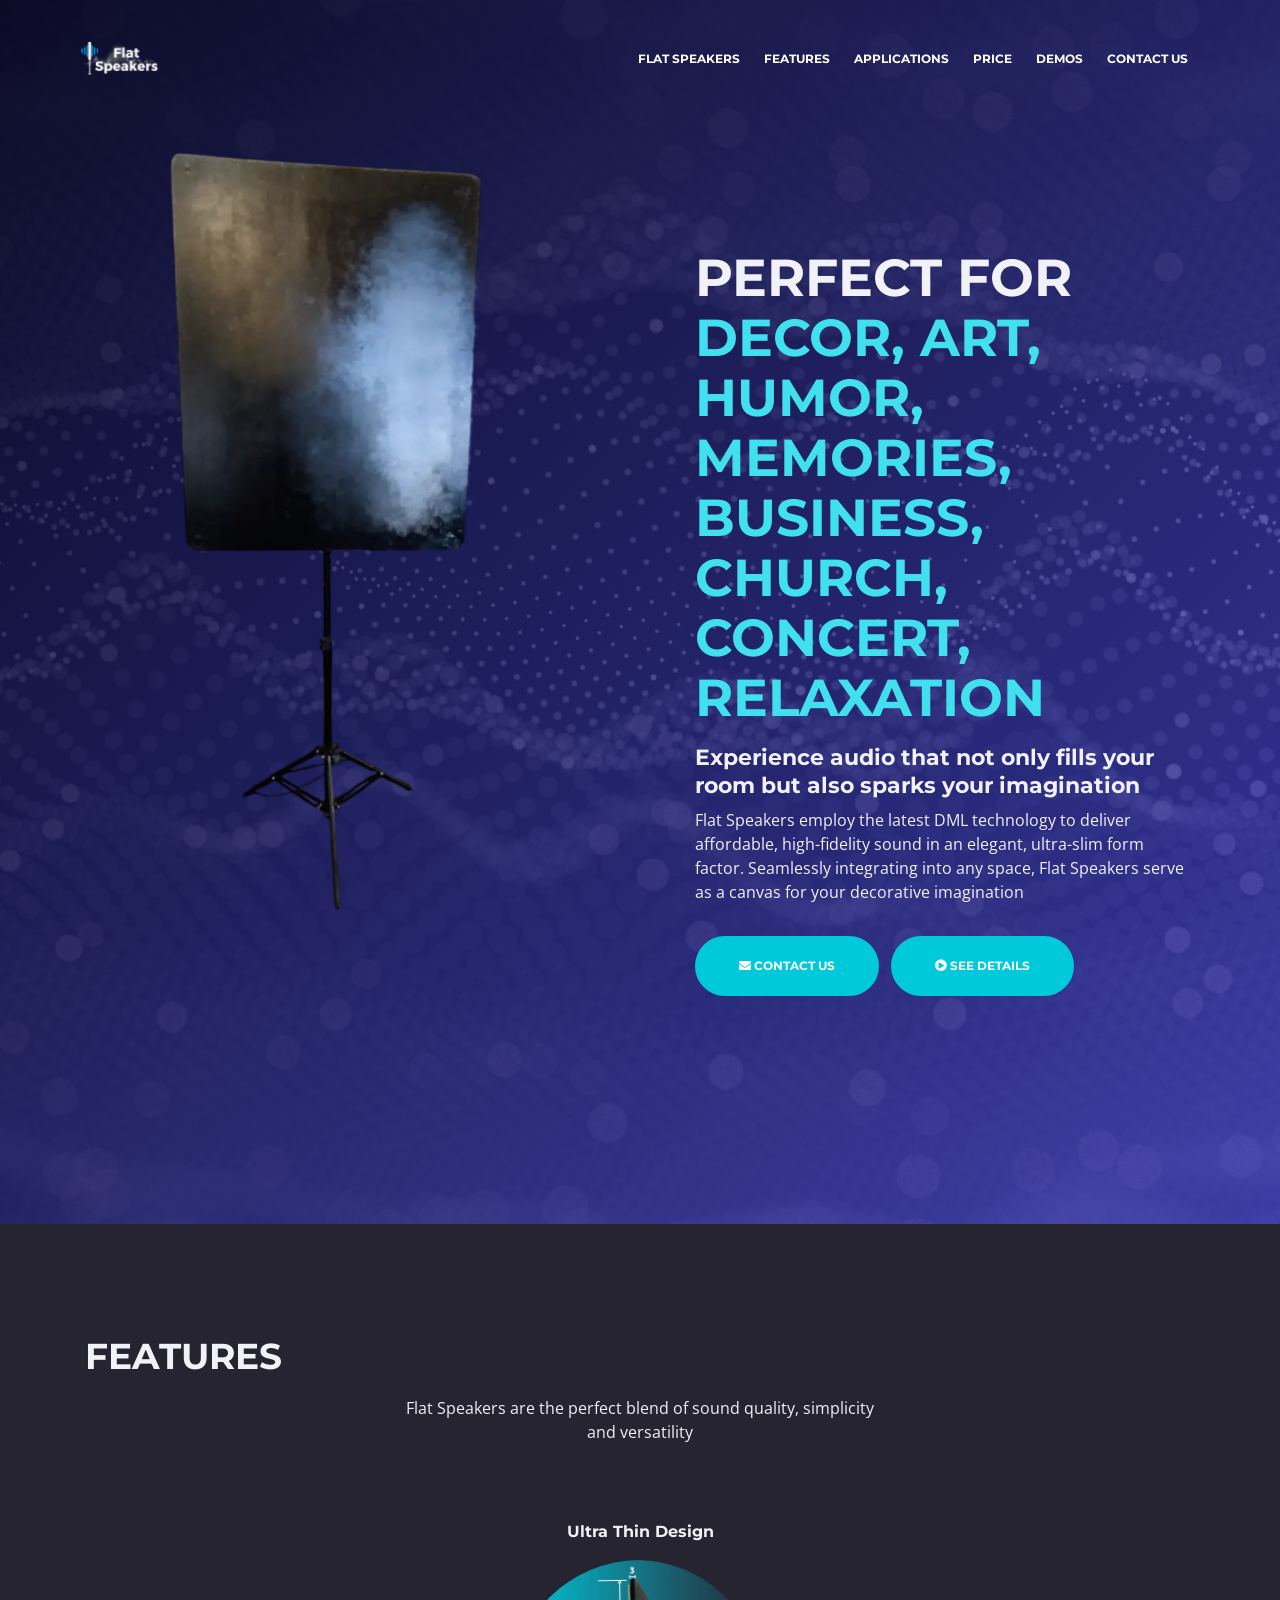
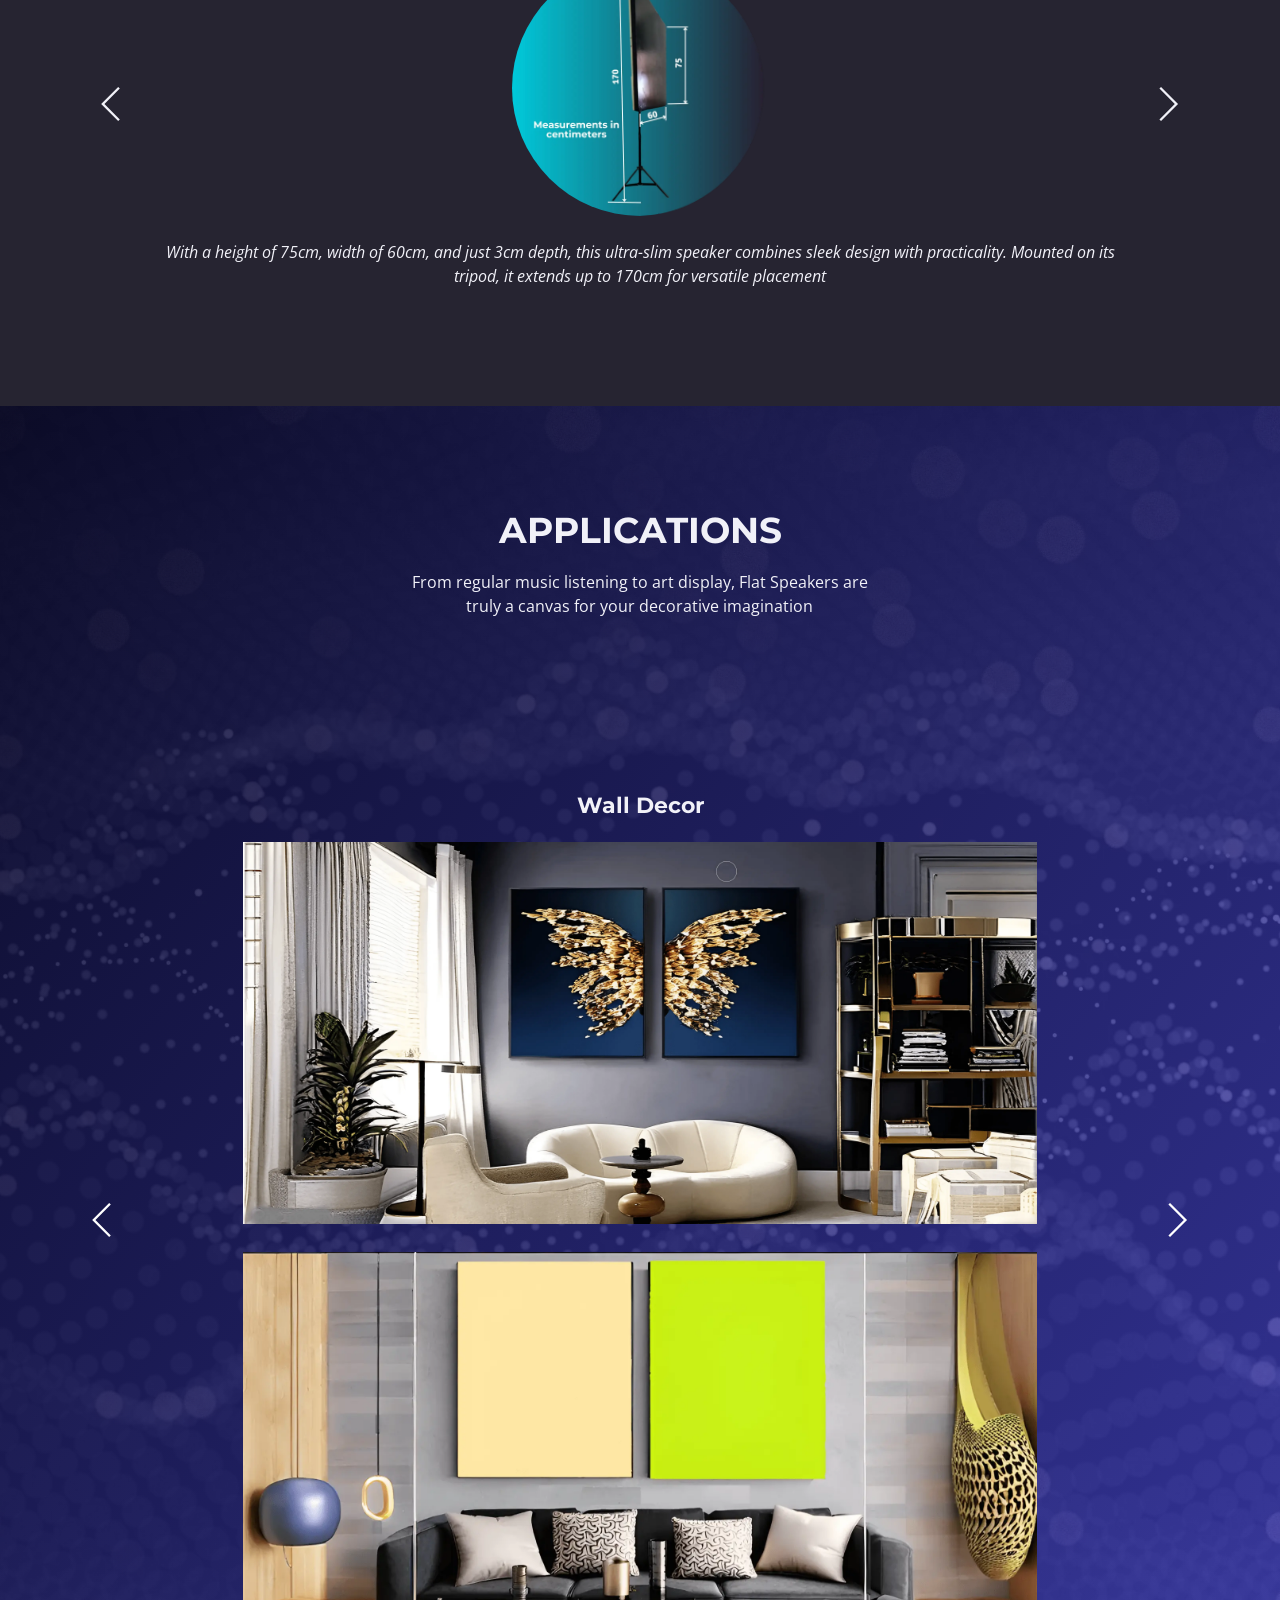
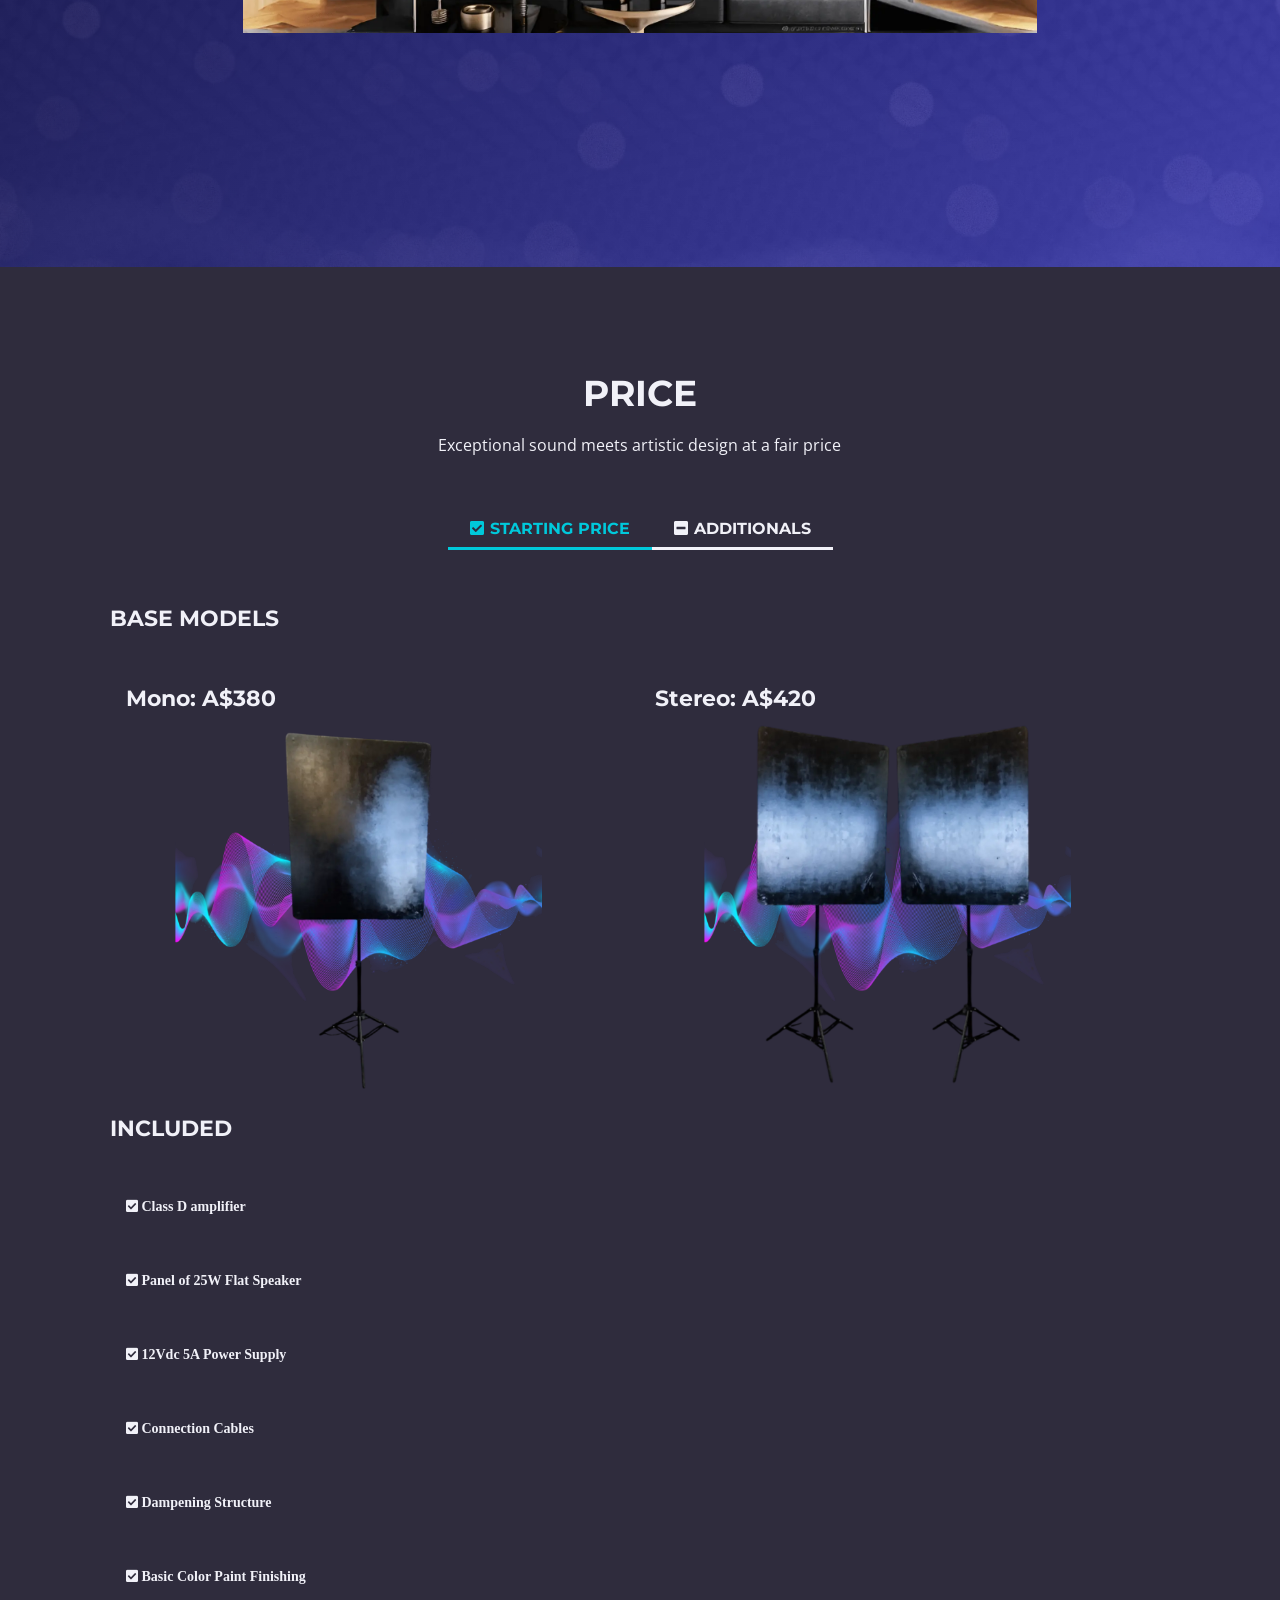
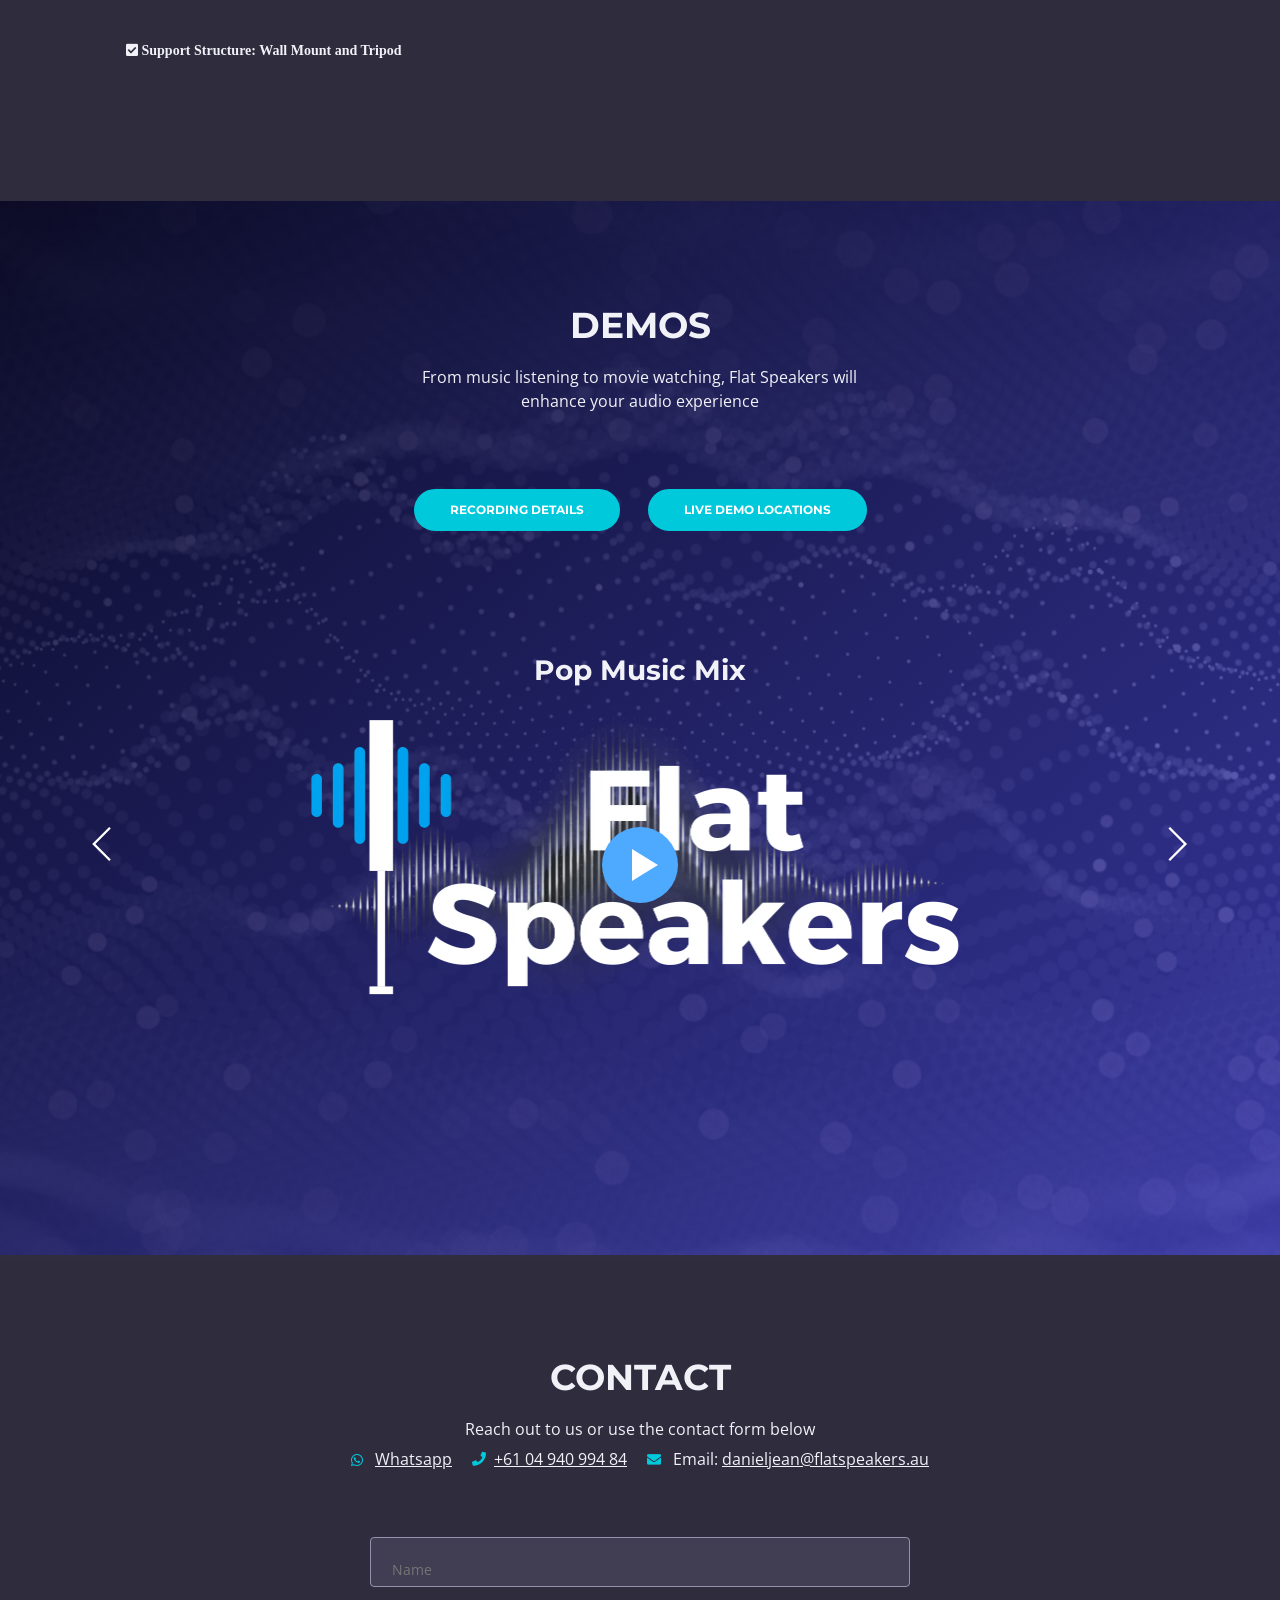
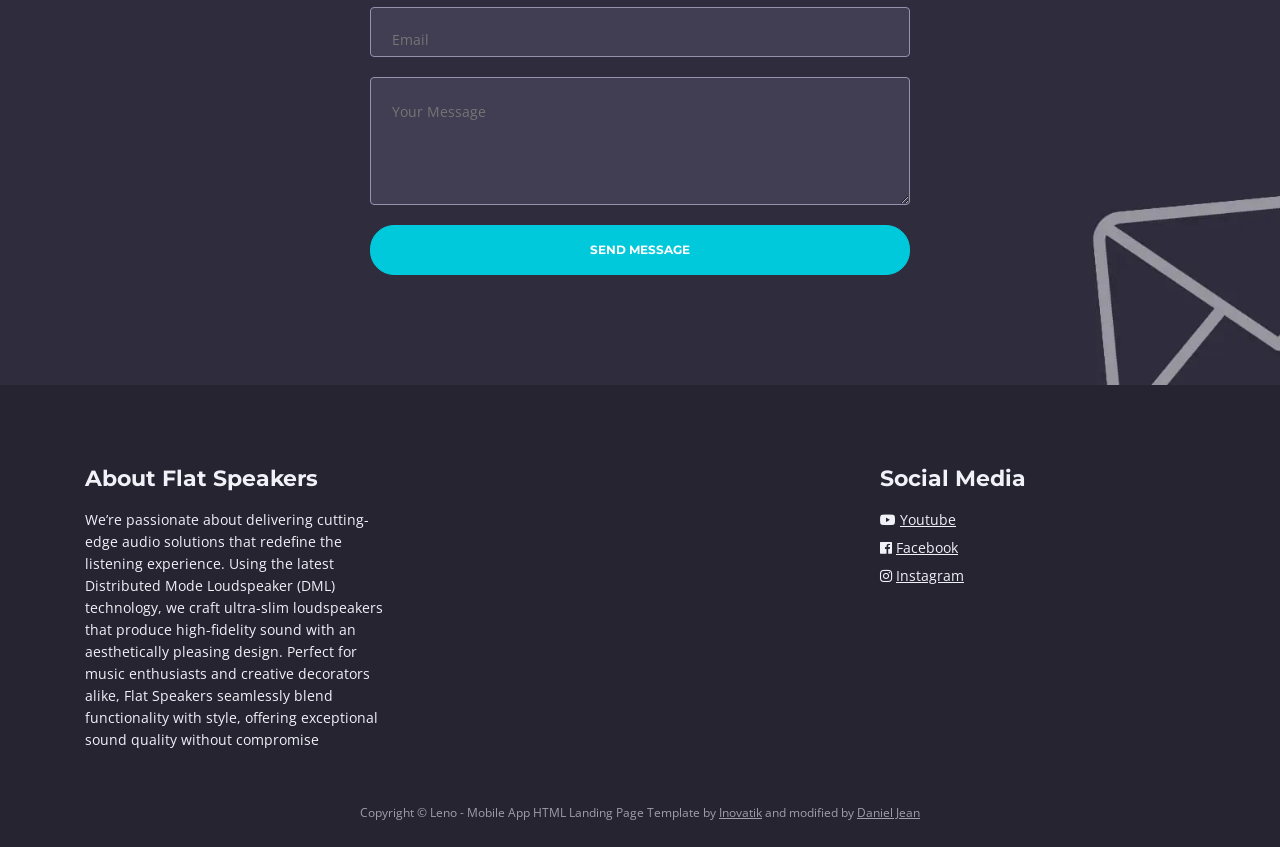
==== commit 6a950e66: "Add async all over" ====
--- a/index.html
+++ b/index.html
@@ -1,10 +1,9 @@
 <!DOCTYPE html>
 <html lang="en">
 <head>
-
     <!-- Google Analytics -->
-    <script src="https://www.googletagmanager.com/gtag/js?id=G-F2WKXNL7XS"></script>
-    <script>
+    <script async src="https://www.googletagmanager.com/gtag/js?id=G-F2WKXNL7XS"></script>
+    <script async>
         window.dataLayer = window.dataLayer || [];
         function gtag() { dataLayer.push(arguments); }
         gtag('js', new Date());
@@ -718,15 +717,15 @@
     </div> 
     
     <!-- Scripts -->
-    <script data-cfasync="false" src="../../cdn-cgi/scripts/5c5dd728/cloudflare-static/email-decode.min.js"></script>
-    <script src="js/jquery.min.js"></script> <!-- jQuery for Bootstrap's JavaScript plugins -->
-    <script src="js/popper.min.js"></script> <!-- Popper tooltip library for Bootstrap -->
-    <script src="js/bootstrap.min.js"></script> <!-- Bootstrap framework -->
-    <script src="js/jquery.easing.min.js"></script> <!-- jQuery Easing for smooth scrolling between anchors -->
-    <script src="js/swiper.min.js"></script> <!-- Swiper for image and text sliders -->
-    <script src="js/jquery.magnific-popup.js"></script> <!-- Magnific Popup for lightboxes -->
-    <script src="js/morphext.min.js"></script> <!-- Morphtext rotating text in the header -->
-    <script src="js/validator.min.js"></script> <!-- Validator.js - Bootstrap plugin that validates forms -->
-    <script src="js/scripts.js"></script> <!-- Custom scripts -->
+    <script async data-cfasync="false" src="../../cdn-cgi/scripts/5c5dd728/cloudflare-static/email-decode.min.js"></script>
+    <script async src="js/jquery.min.js"></script> <!-- jQuery for Bootstrap's JavaScript plugins -->
+    <script async src="js/popper.min.js"></script> <!-- Popper tooltip library for Bootstrap -->
+    <script async src="js/bootstrap.min.js"></script> <!-- Bootstrap framework -->
+    <script async src="js/jquery.easing.min.js"></script> <!-- jQuery Easing for smooth scrolling between anchors -->
+    <script async src="js/swiper.min.js"></script> <!-- Swiper for image and text sliders -->
+    <script async src="js/jquery.magnific-popup.js"></script> <!-- Magnific Popup for lightboxes -->
+    <script async src="js/morphext.min.js"></script> <!-- Morphtext rotating text in the header -->
+    <script async src="js/validator.min.js"></script> <!-- Validator.js - Bootstrap plugin that validates forms -->
+    <script async src="js/scripts.js"></script> <!-- Custom scripts -->
 </body>
 </html>
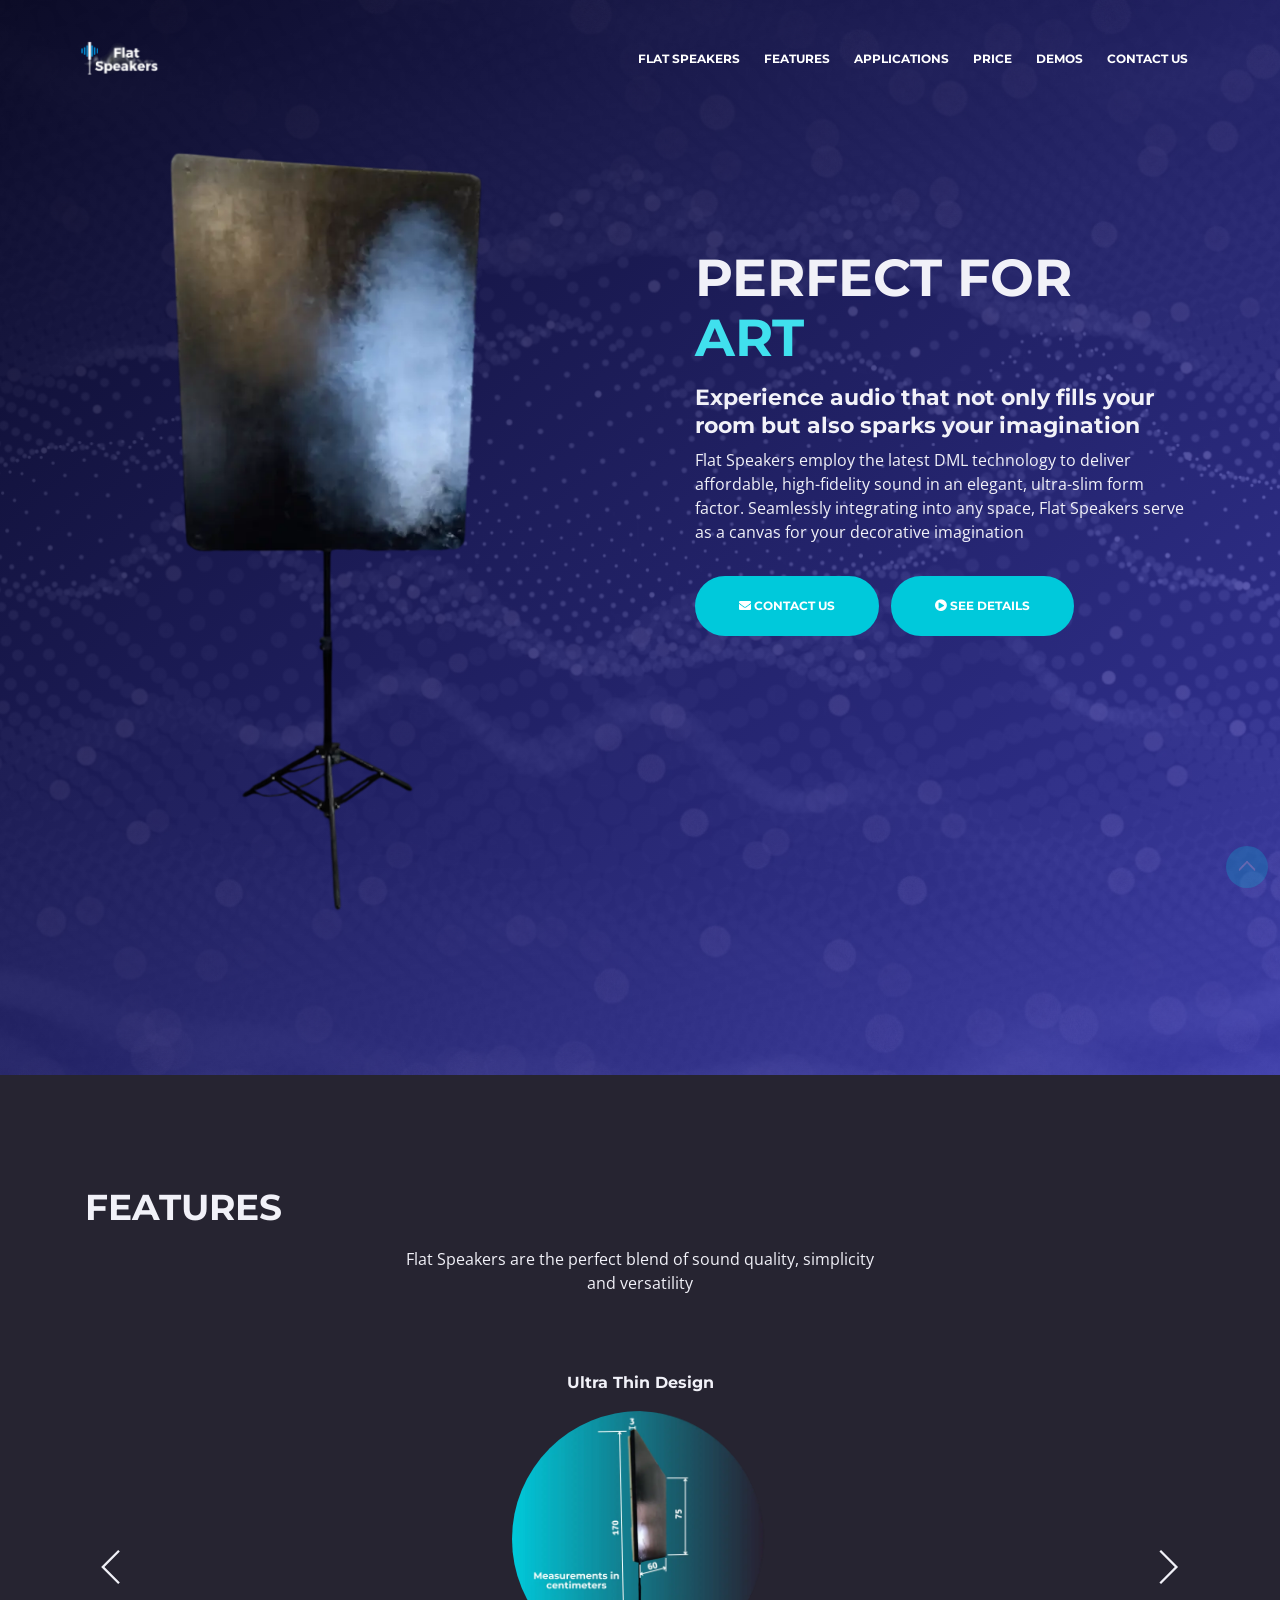
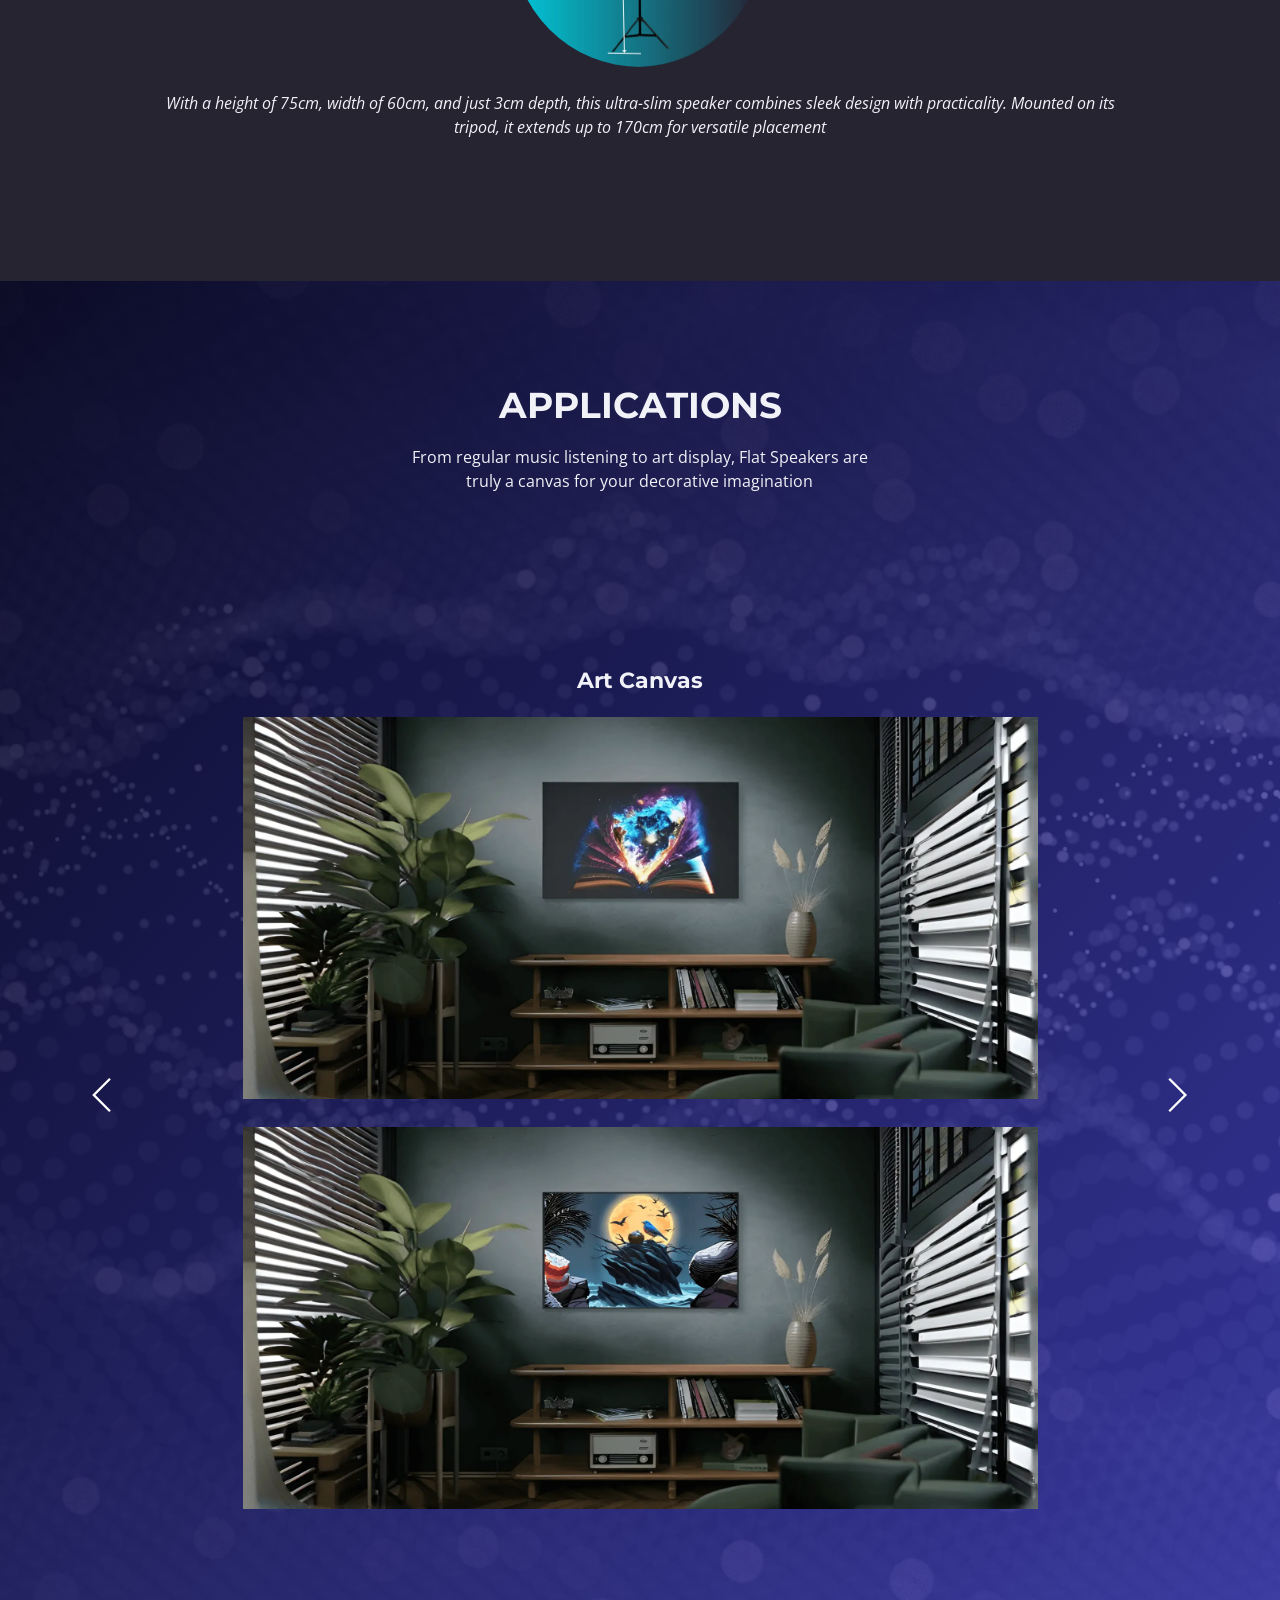
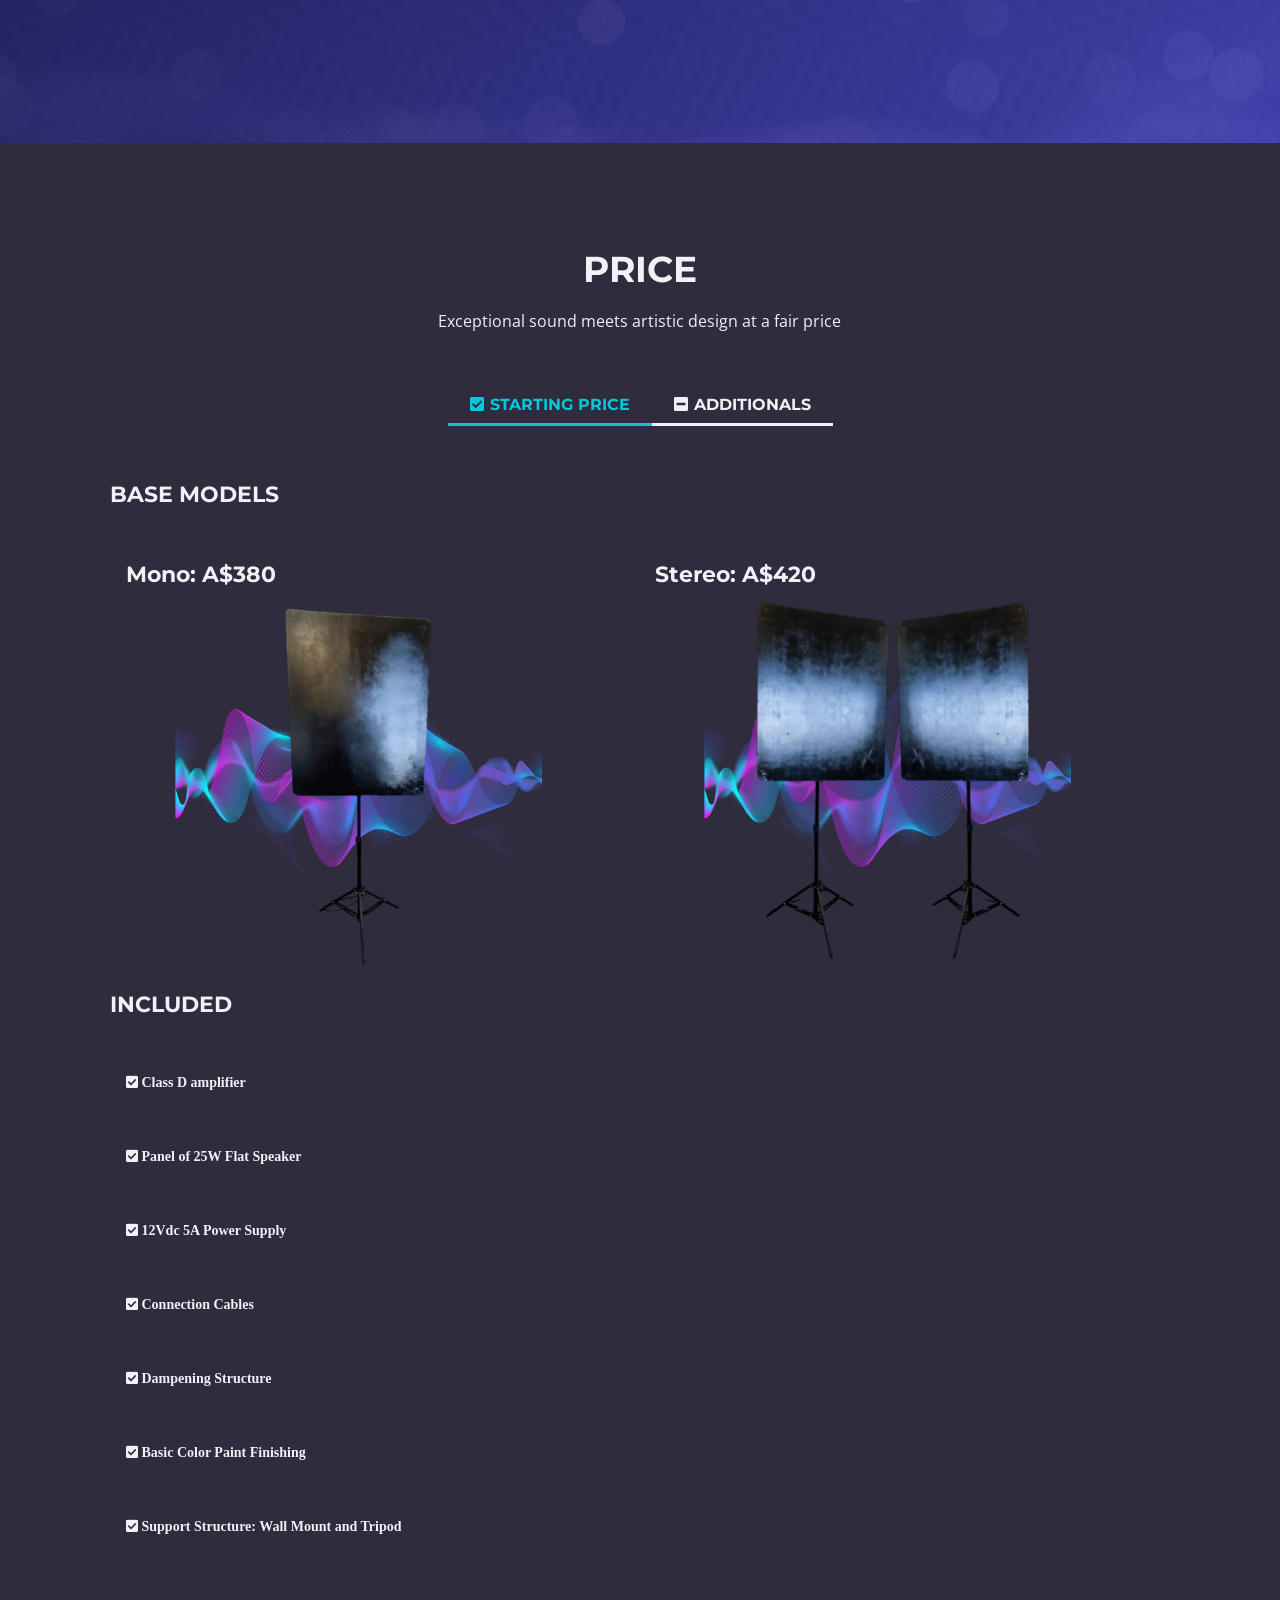
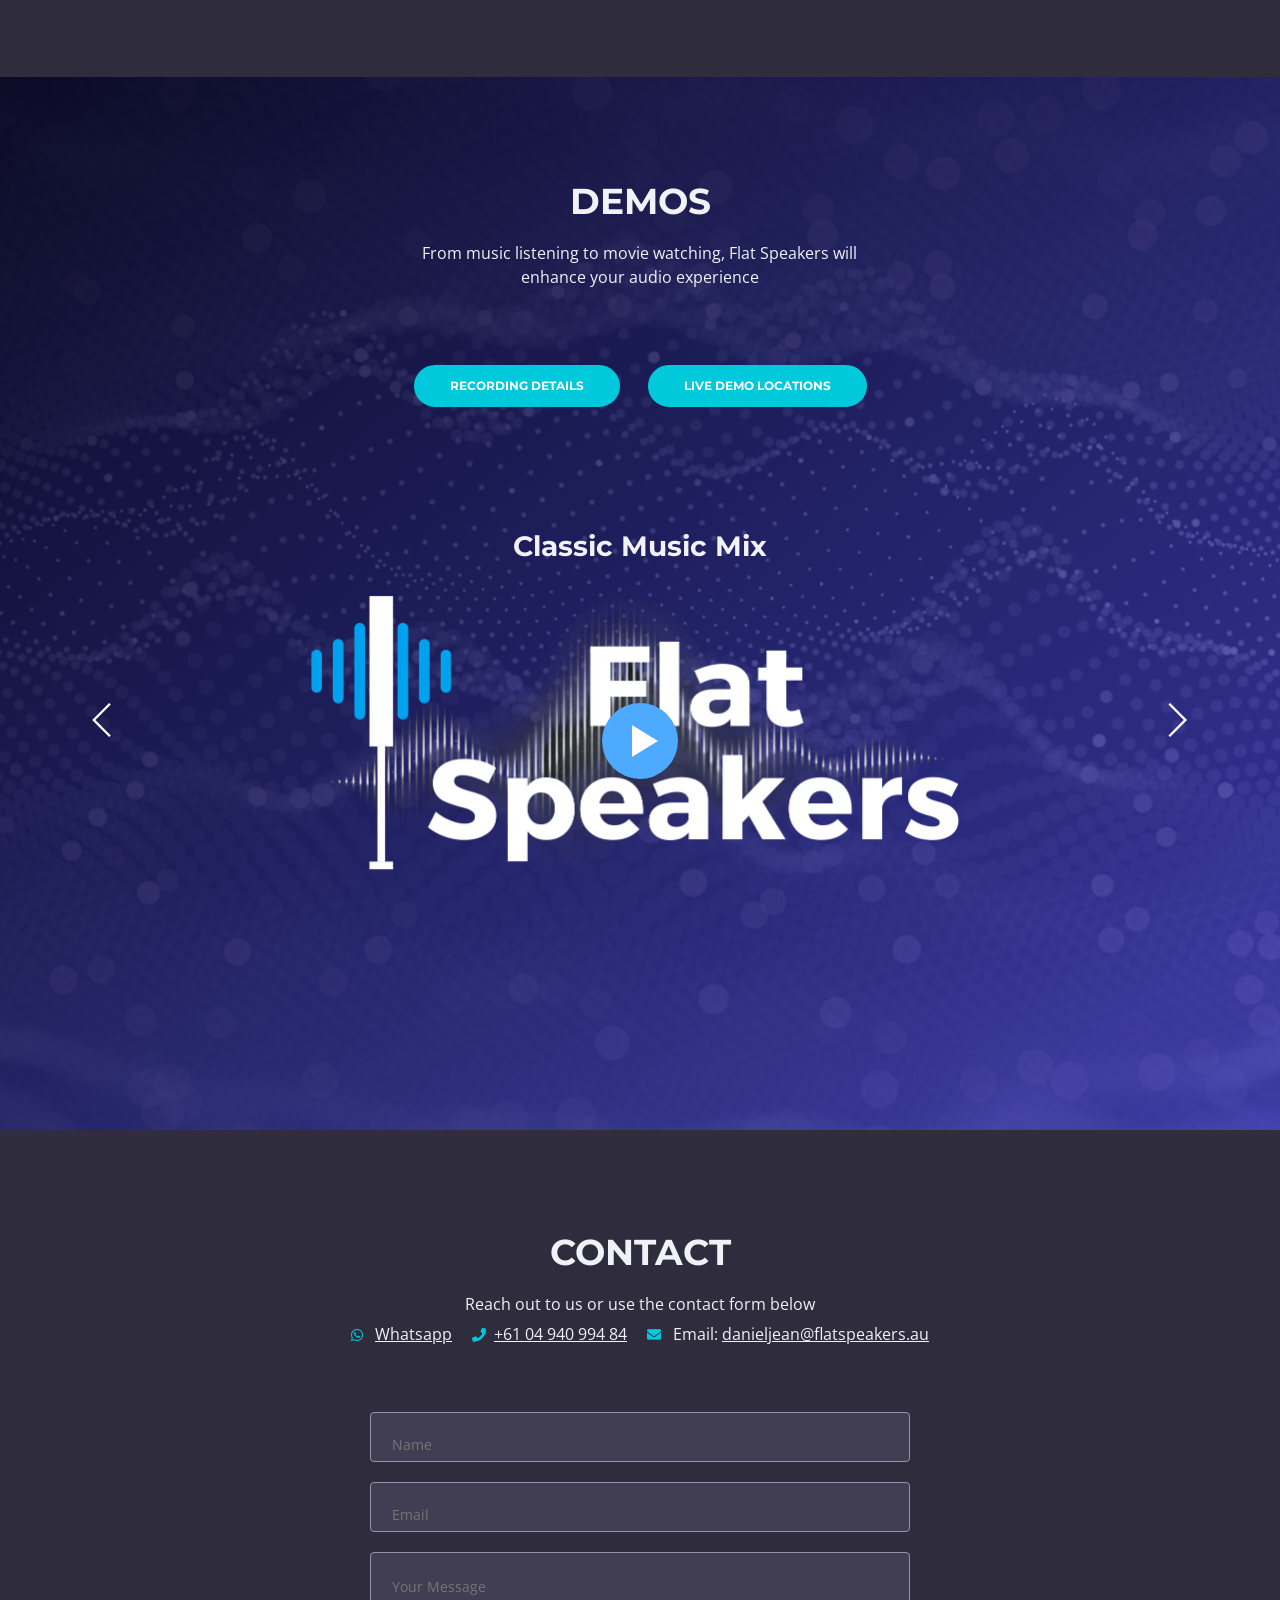
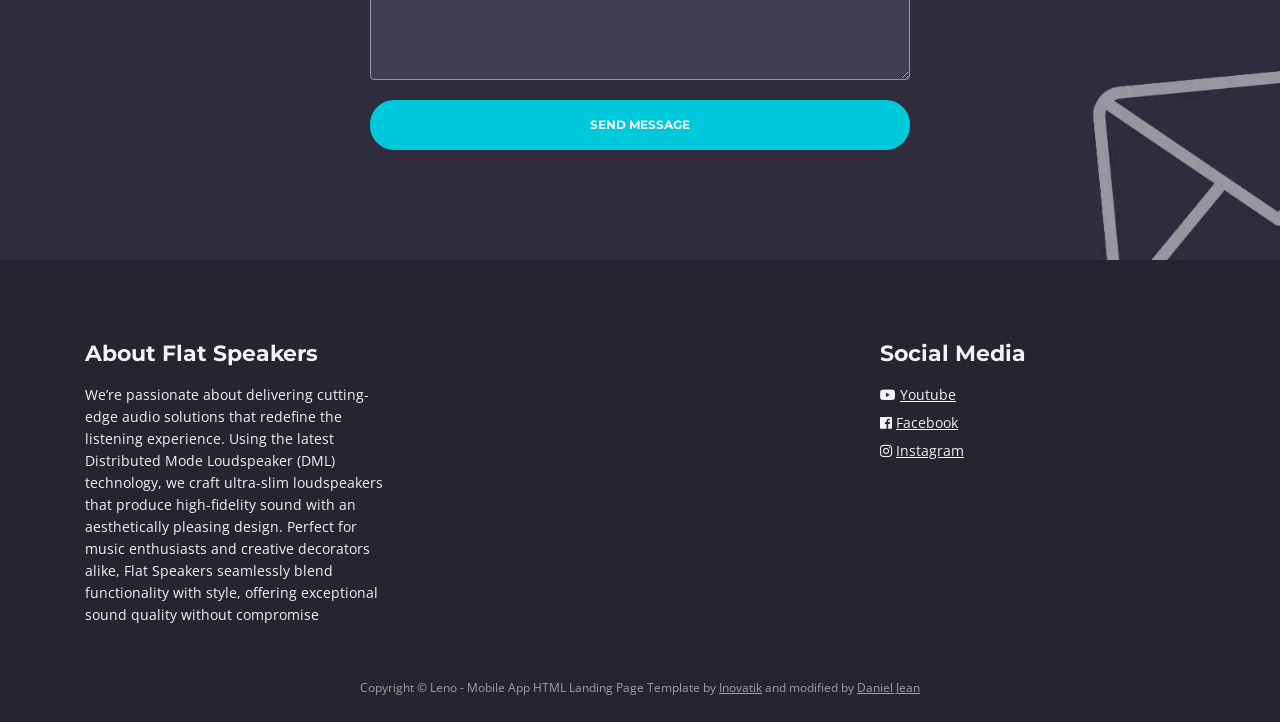
==== commit 30925cb8: "Remove async all over" ====
--- a/index.html
+++ b/index.html
@@ -2,8 +2,8 @@
 <html lang="en">
 <head>
     <!-- Google Analytics -->
-    <script async src="https://www.googletagmanager.com/gtag/js?id=G-F2WKXNL7XS"></script>
-    <script async>
+    <script  src="https://www.googletagmanager.com/gtag/js?id=G-F2WKXNL7XS"></script>
+    <script >
         window.dataLayer = window.dataLayer || [];
         function gtag() { dataLayer.push(arguments); }
         gtag('js', new Date());
@@ -75,7 +75,6 @@
                 <li class="nav-item">
                     <a class="nav-link page-scroll" href="index.html#demos">DEMOS</a>
                 </li>
-
                 <li class="nav-item">
                     <a class="nav-link page-scroll" href="index.html#contact">CONTACT US</a>
                 </li>
@@ -717,15 +716,15 @@
     </div> 
     
     <!-- Scripts -->
-    <script async data-cfasync="false" src="../../cdn-cgi/scripts/5c5dd728/cloudflare-static/email-decode.min.js"></script>
-    <script async src="js/jquery.min.js"></script> <!-- jQuery for Bootstrap's JavaScript plugins -->
-    <script async src="js/popper.min.js"></script> <!-- Popper tooltip library for Bootstrap -->
-    <script async src="js/bootstrap.min.js"></script> <!-- Bootstrap framework -->
-    <script async src="js/jquery.easing.min.js"></script> <!-- jQuery Easing for smooth scrolling between anchors -->
-    <script async src="js/swiper.min.js"></script> <!-- Swiper for image and text sliders -->
-    <script async src="js/jquery.magnific-popup.js"></script> <!-- Magnific Popup for lightboxes -->
-    <script async src="js/morphext.min.js"></script> <!-- Morphtext rotating text in the header -->
-    <script async src="js/validator.min.js"></script> <!-- Validator.js - Bootstrap plugin that validates forms -->
-    <script async src="js/scripts.js"></script> <!-- Custom scripts -->
+    <script  data-cfasync="false" src="../../cdn-cgi/scripts/5c5dd728/cloudflare-static/email-decode.min.js"></script>
+    <script  src="js/jquery.min.js"></script> <!-- jQuery for Bootstrap's JavaScript plugins -->
+    <script  src="js/popper.min.js"></script> <!-- Popper tooltip library for Bootstrap -->
+    <script  src="js/bootstrap.min.js"></script> <!-- Bootstrap framework -->
+    <script  src="js/jquery.easing.min.js"></script> <!-- jQuery Easing for smooth scrolling between anchors -->
+    <script  src="js/swiper.min.js"></script> <!-- Swiper for image and text sliders -->
+    <script  src="js/jquery.magnific-popup.js"></script> <!-- Magnific Popup for lightboxes -->
+    <script  src="js/morphext.min.js"></script> <!-- Morphtext rotating text in the header -->
+    <script  src="js/validator.min.js"></script> <!-- Validator.js - Bootstrap plugin that validates forms -->
+    <script  src="js/scripts.js"></script> <!-- Custom scripts -->
 </body>
 </html>
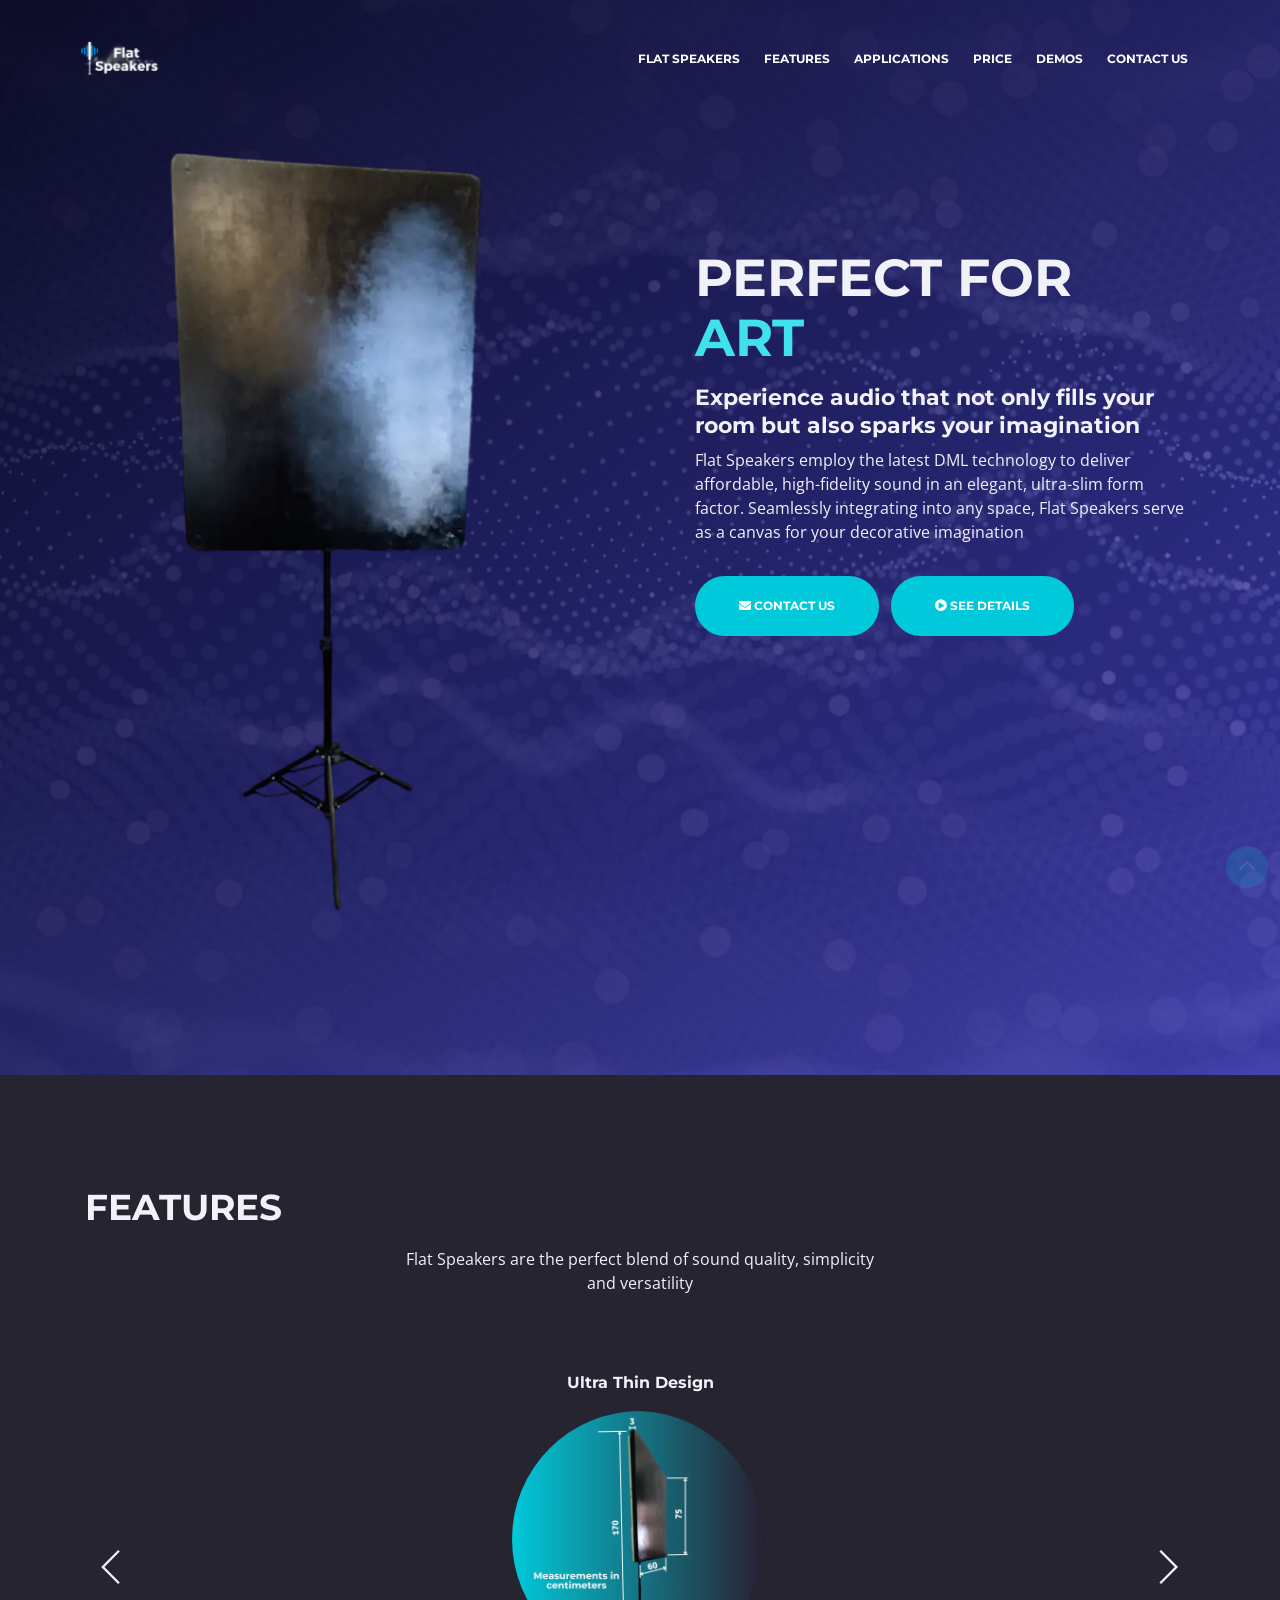
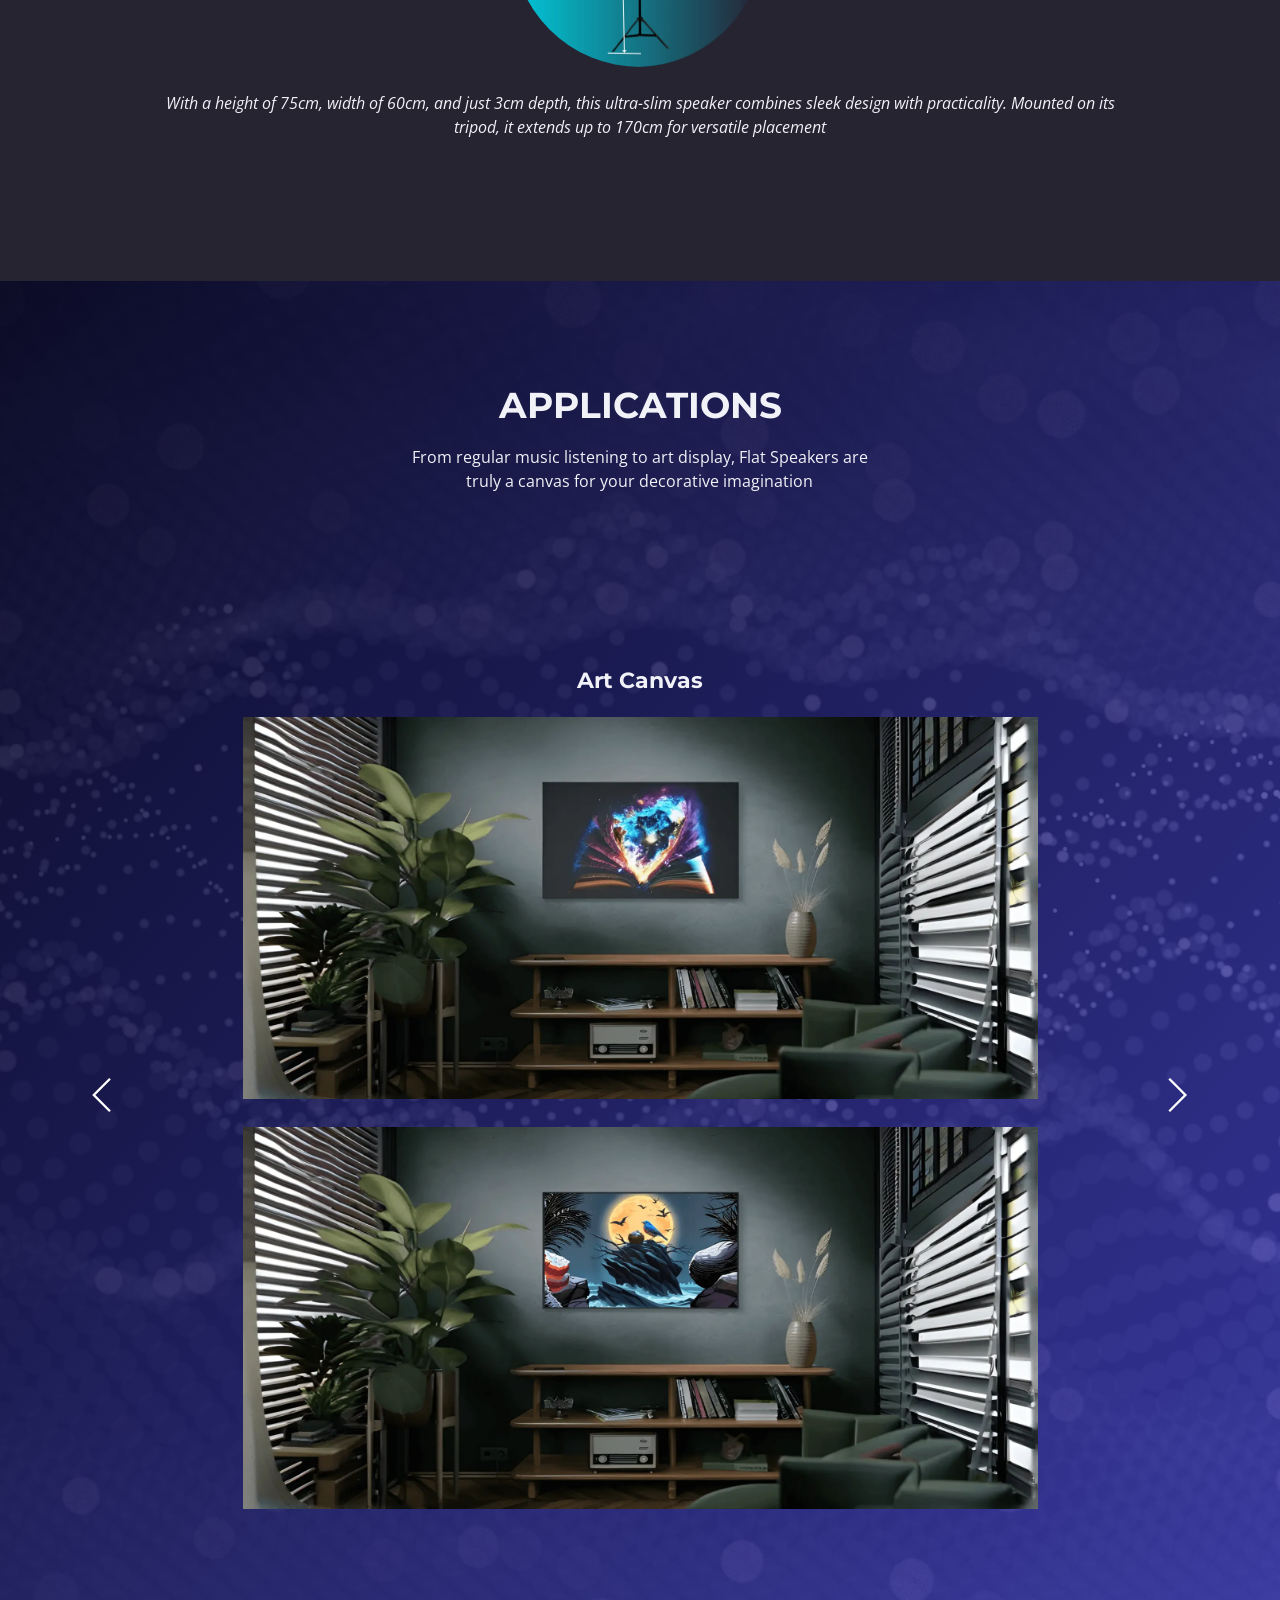
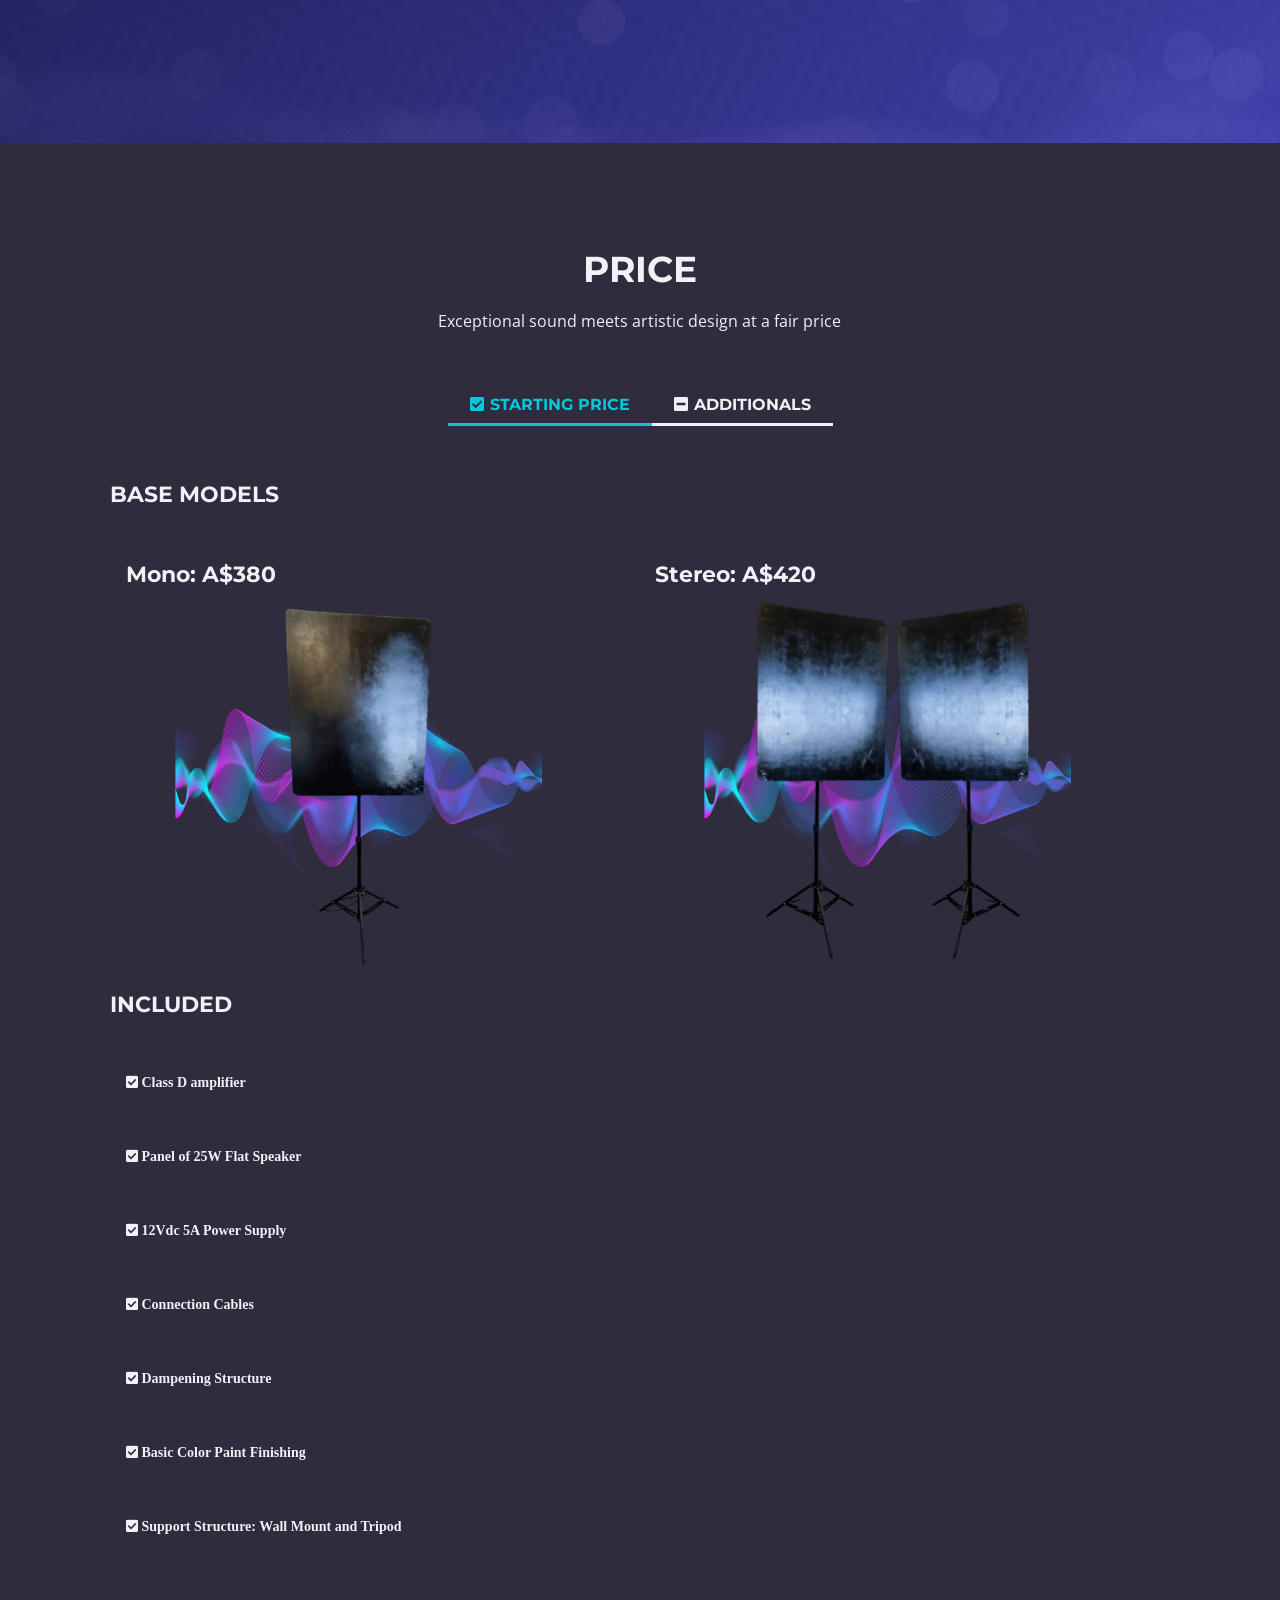
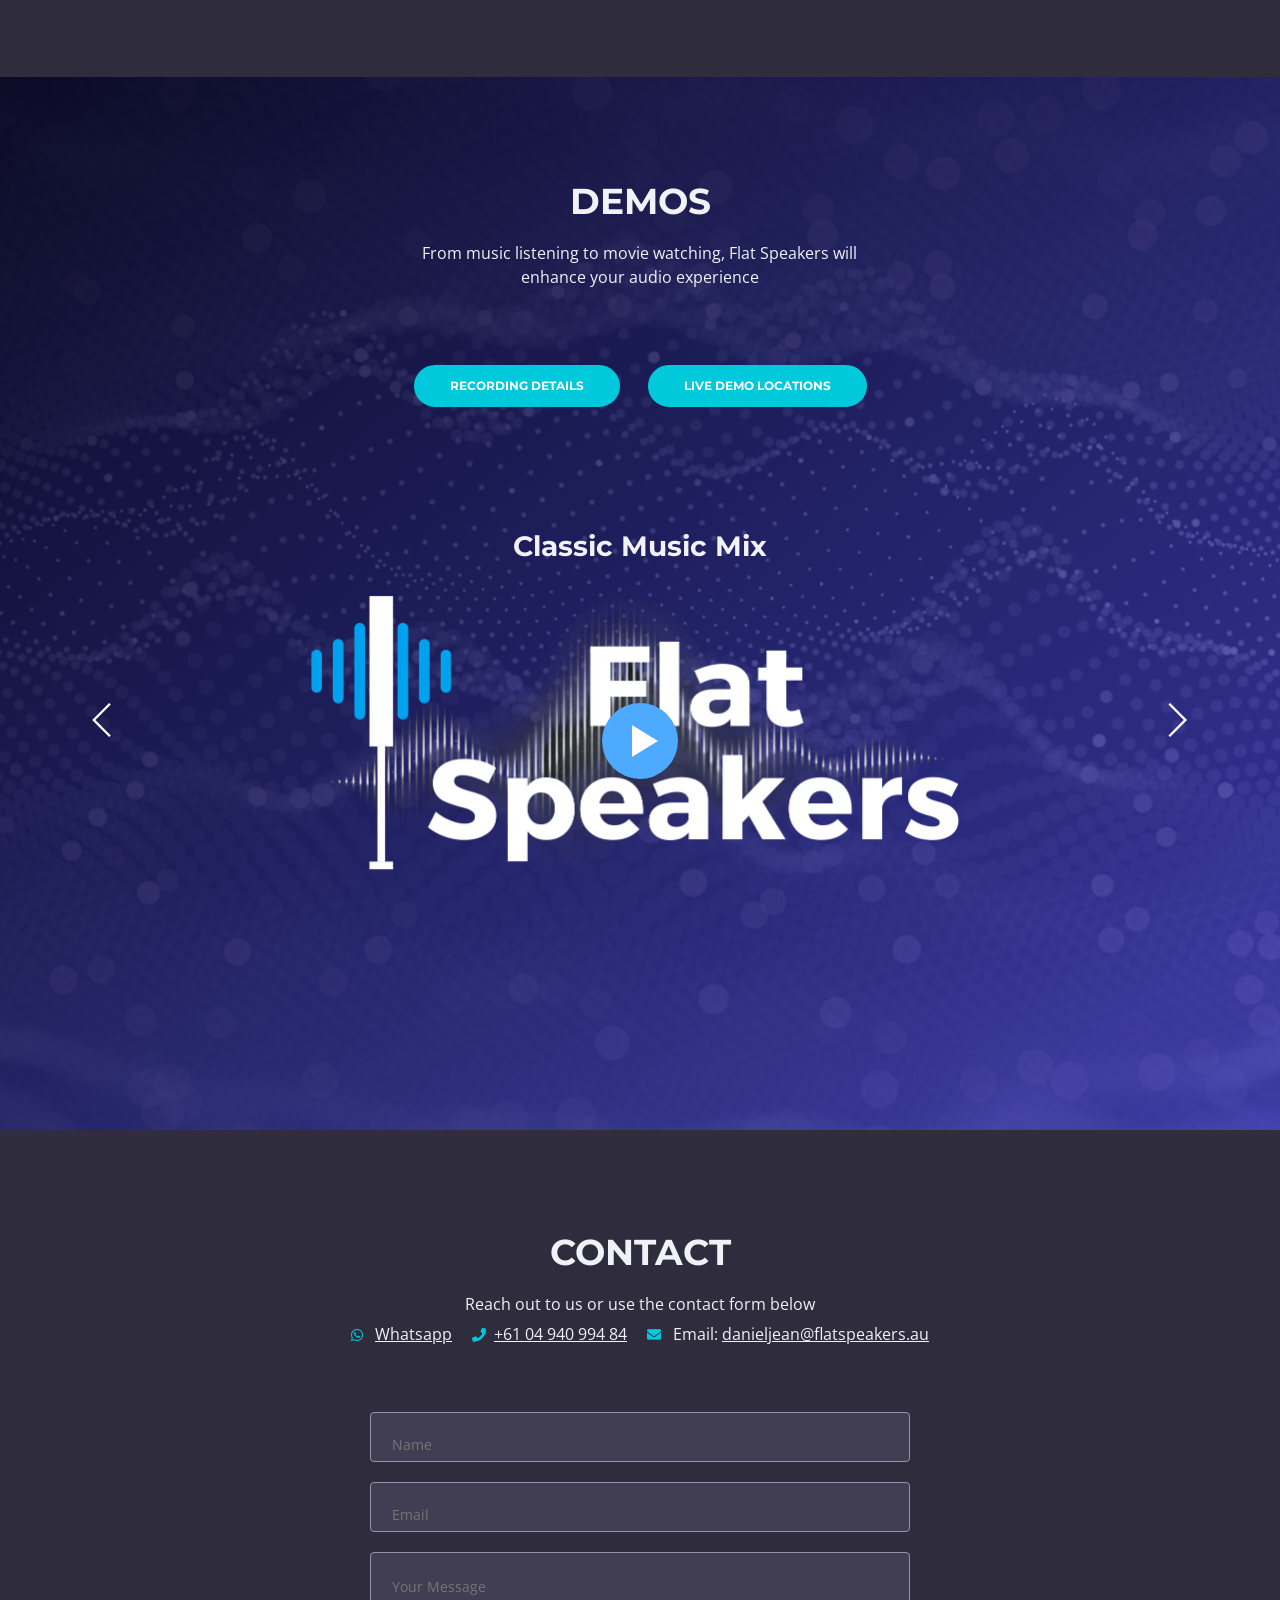
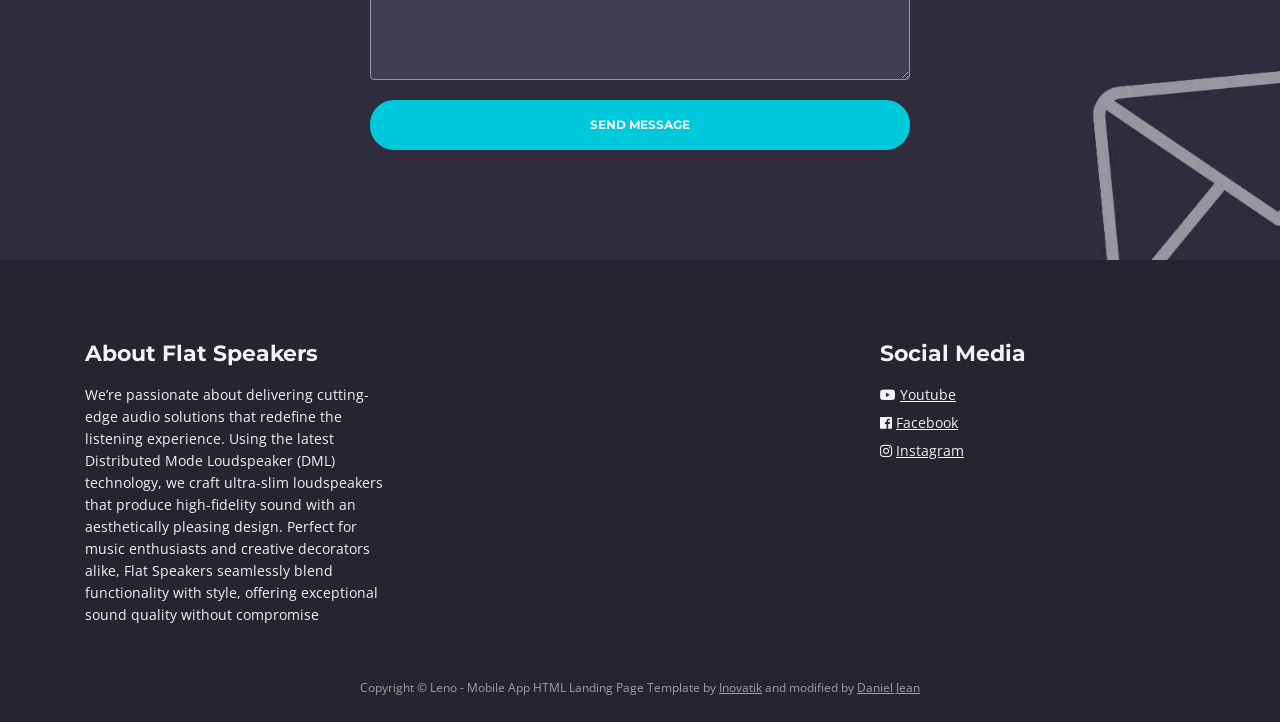
==== commit d764ce98: "Remove sections display on addrtess bar" ====
--- a/index.html
+++ b/index.html
@@ -2,7 +2,7 @@
 <html lang="en">
 <head>
     <!-- Google Analytics -->
-    <script  src="https://www.googletagmanager.com/gtag/js?id=G-F2WKXNL7XS"></script>
+    <script src="https://www.googletagmanager.com/gtag/js?id=G-F2WKXNL7XS"></script>
     <script >
         window.dataLayer = window.dataLayer || [];
         function gtag() { dataLayer.push(arguments); }
@@ -39,7 +39,7 @@
 	<!-- Favicon  -->
     <link rel="icon" href="assets/favicon.webp" type="image/gif">
 </head>
-<body data-spy="scroll" data-target=".fixed-top">
+<body>
     <!-- Preloader -->
 	<div class="spinner-wrapper">
         <div class="spinner">
@@ -61,22 +61,22 @@
         <div class="collapse navbar-collapse" id="navbarsExampleDefault">
             <ul class="navbar-nav ml-auto">
                 <li class="nav-item">
-                    <a class="nav-link page-scroll" href="index.html#home">FLAT SPEAKERS <span class="sr-only">(current)</span></a>
+                    <a class="nav-link page-scroll" href="#home">FLAT SPEAKERS <span class="sr-only">(current)</span></a>
                 </li>
                 <li class="nav-item">
-                    <a class="nav-link page-scroll" href="index.html#features">FEATURES</a>
+                    <a class="nav-link page-scroll" href="#features">FEATURES</a>
                 </li>
                 <li class="nav-item">
-                    <a class="nav-link page-scroll" href="index.html#applications">APPLICATIONS</a>
+                    <a class="nav-link page-scroll" href="#applications">APPLICATIONS</a>
                 </li>
                 <li class="nav-item">
-                    <a class="nav-link page-scroll" href="index.html#price">PRICE</a>
+                    <a class="nav-link page-scroll" href="#price">PRICE</a>
                 </li>
                 <li class="nav-item">
-                    <a class="nav-link page-scroll" href="index.html#demos">DEMOS</a>
+                    <a class="nav-link page-scroll" href="#demos">DEMOS</a>
                 </li>
                 <li class="nav-item">
-                    <a class="nav-link page-scroll" href="index.html#contact">CONTACT US</a>
+                    <a class="nav-link page-scroll" href="#contact">CONTACT US</a>
                 </li>
             </ul>
         </div>
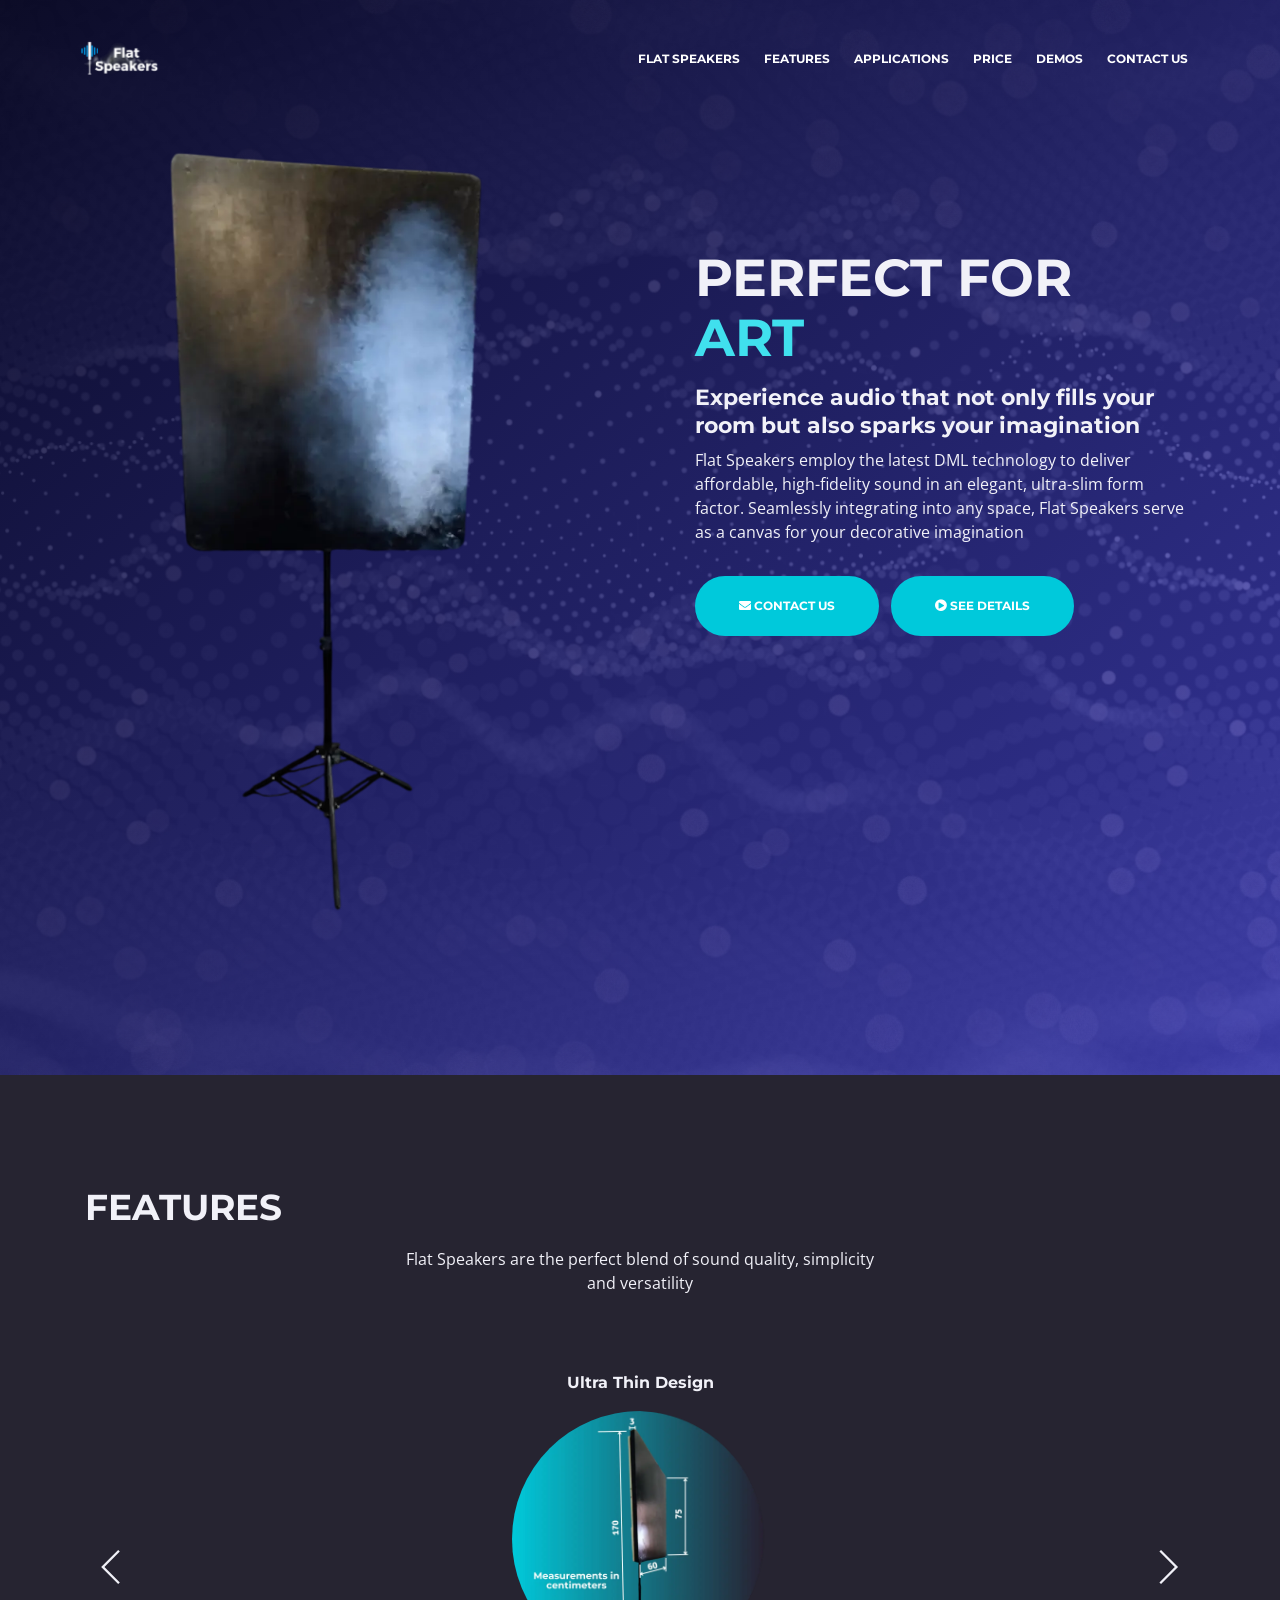
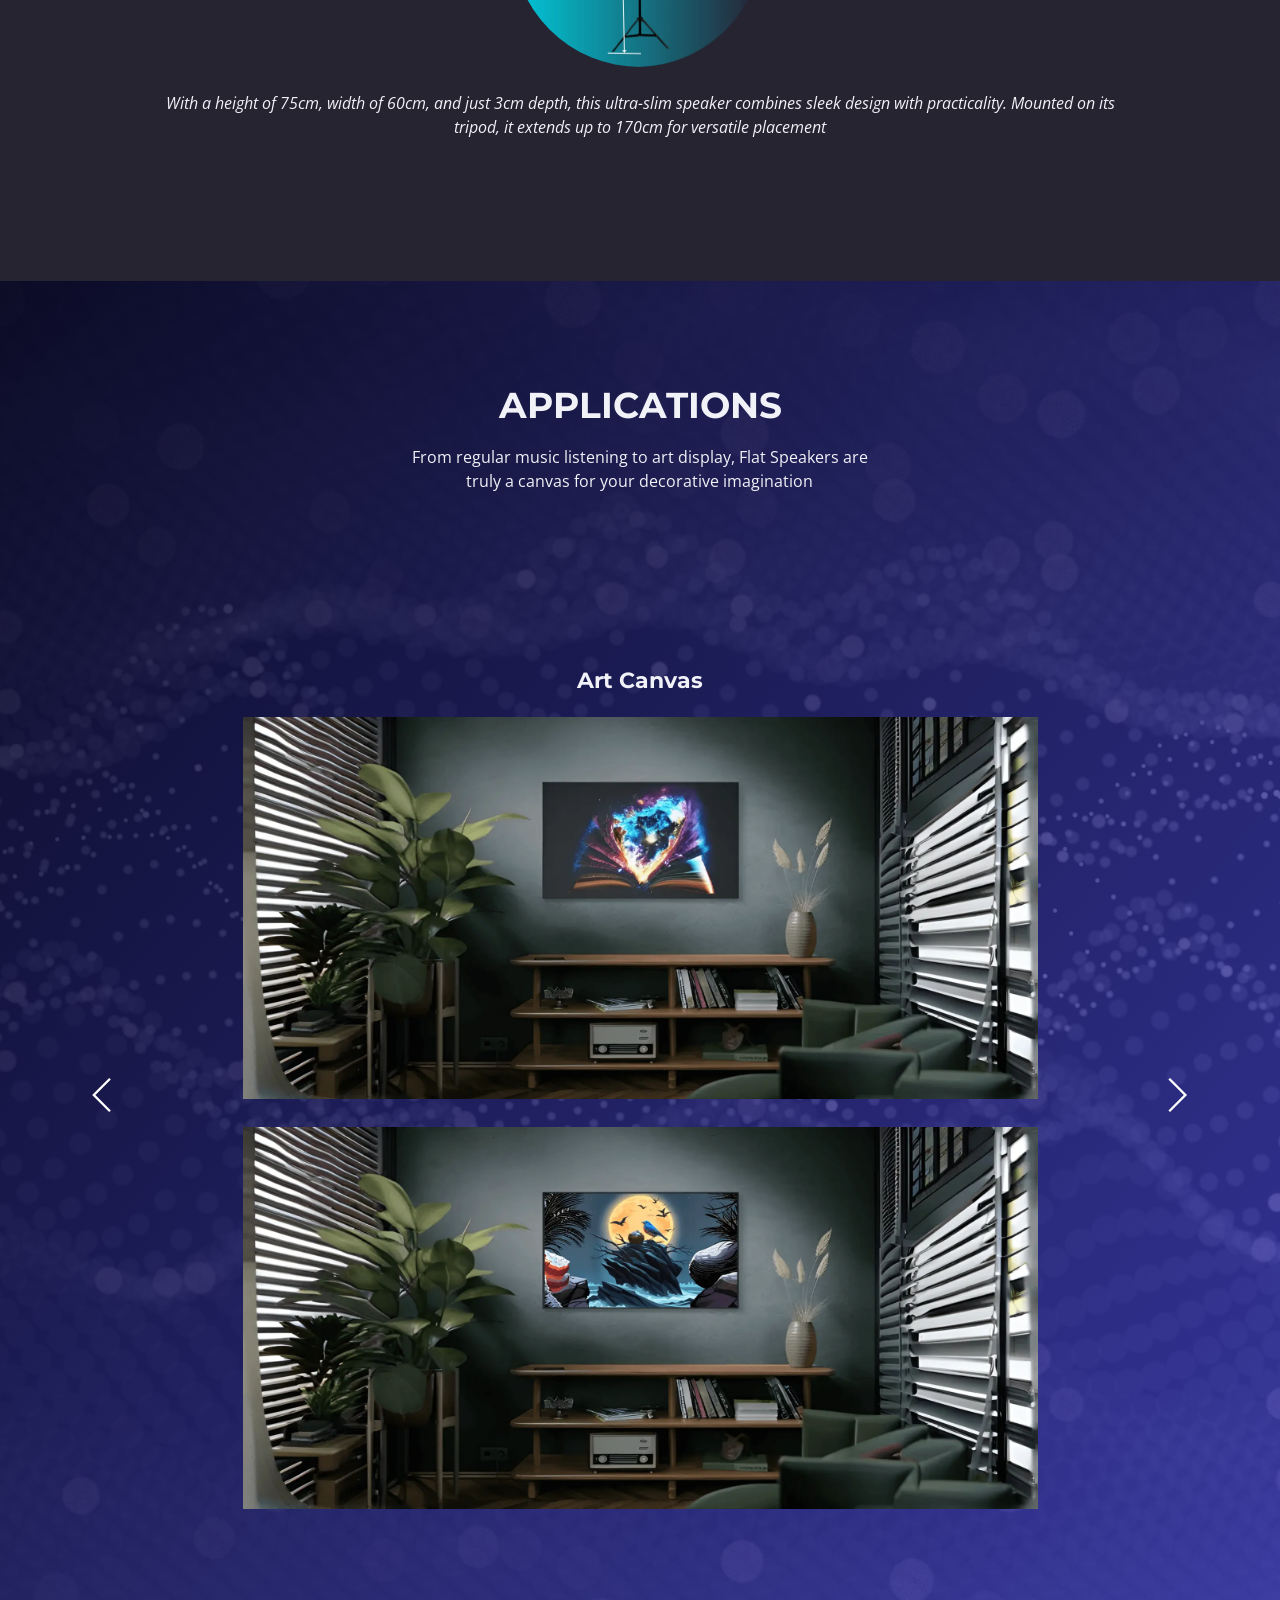
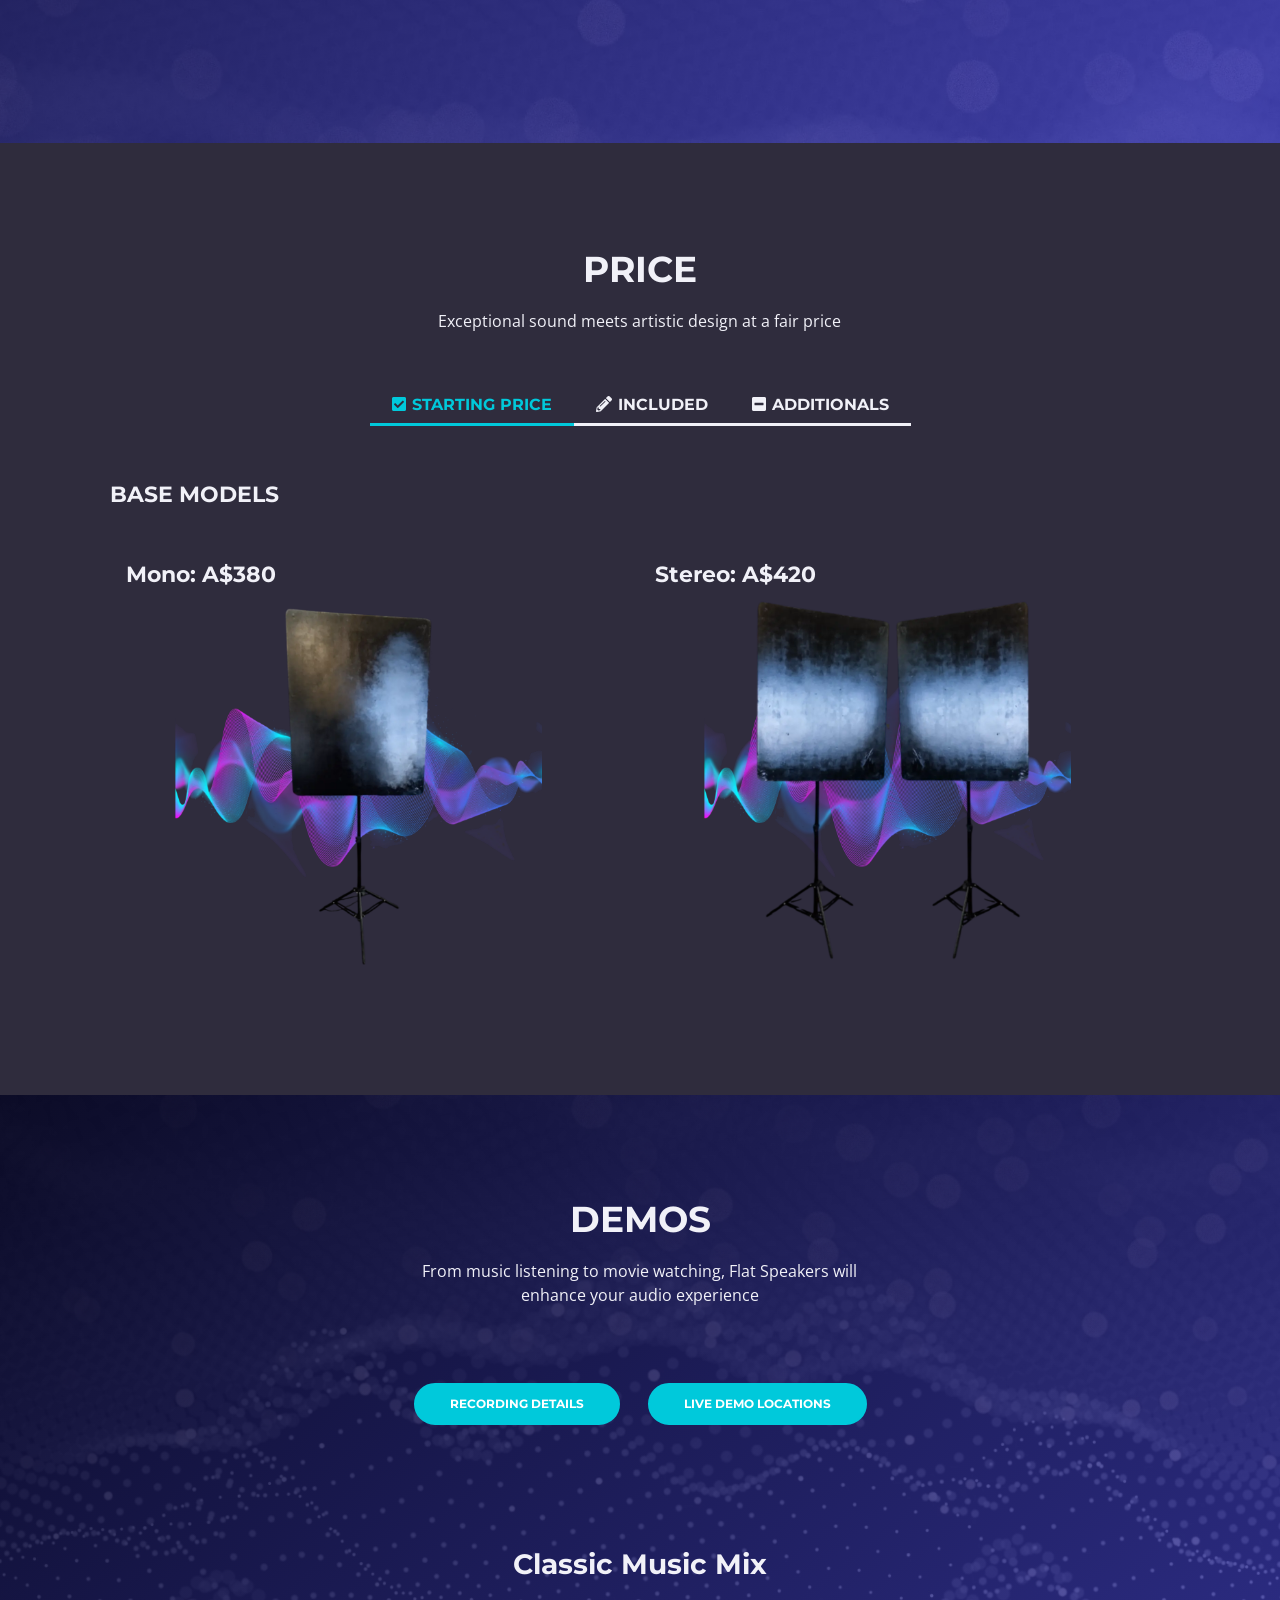
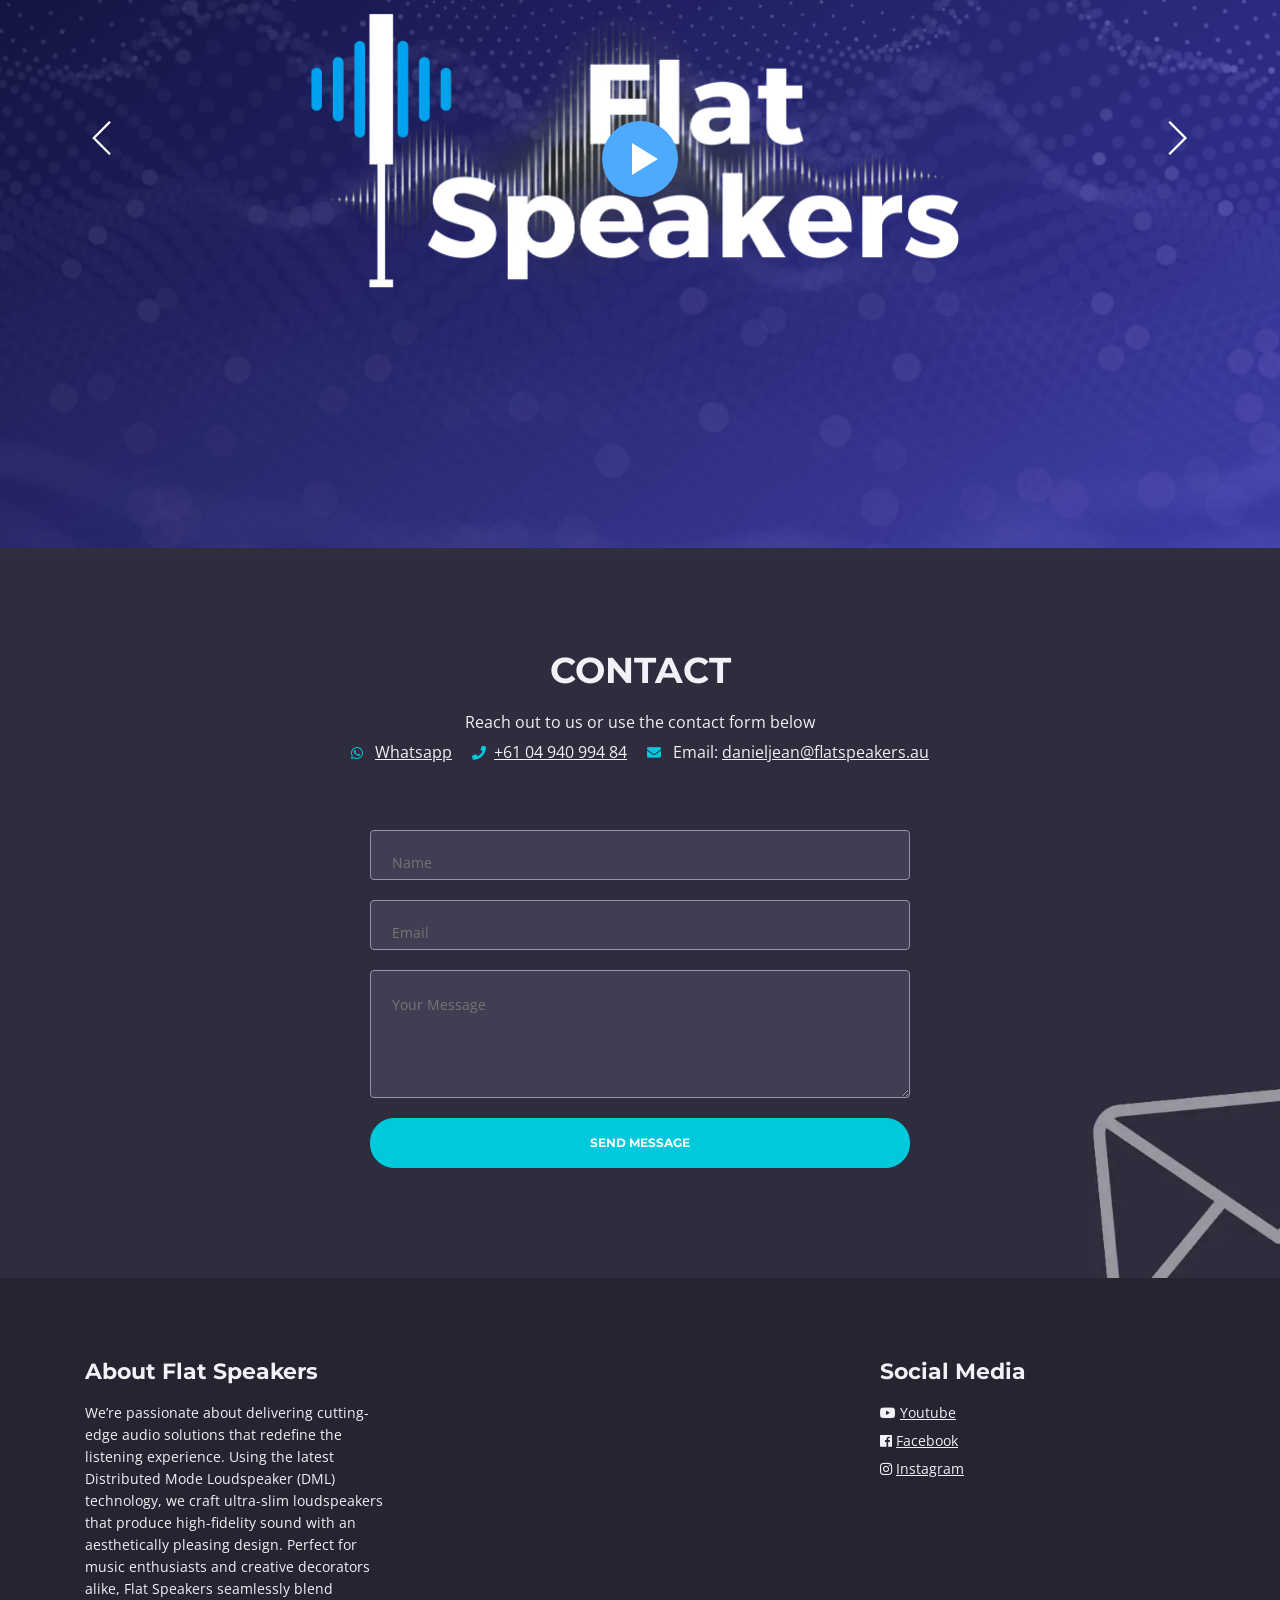
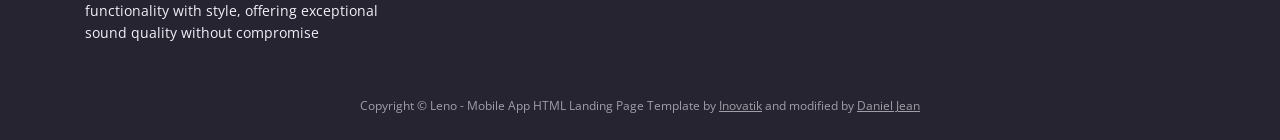
==== commit 5e634321: "Create new sub tab for included" ====
--- a/index.html
+++ b/index.html
@@ -356,6 +356,10 @@
                             aria-selected="true"><i class="fas fa-check-square"></i>STARTING PRICE</a>
                     </li>
                     <li class="nav-item">
+                        <a class="nav-link" id="nav-tab-4" data-toggle="tab" href="#tab-4" role="tab" aria-controls="tab-4"
+                            aria-selected="false"><i class="fas fa-pencil-alt"></i>INCLUDED</a>
+                    </li>
+                    <li class="nav-item">
                         <a class="nav-link" id="nav-tab-3" data-toggle="tab" href="#tab-3" role="tab" aria-controls="tab-3"
                             aria-selected="false"><i class="fas fa-minus-square"></i>ADDITIONALS</a>
                     </li>
@@ -380,30 +384,6 @@
                                             </div>
                                         </div>
                                     </div>
-                                    <h4 style="justify-self: center;">INCLUDED</h4>
-                                    <div class="icon-cards-area" style="justify-self: center;">
-                                        <div class="card-body">
-                                            <p class="fas fa-check-square" style="justify-self: center;"> Class D amplifier</p>
-                                        </div>
-                                        <div class="card-body">
-                                            <p class="fas fa-check-square" style="justify-self: center;"> Panel of 25W Flat Speaker</p>
-                                        </div>
-                                        <div class="card-body">
-                                            <p class="fas fa-check-square" style="justify-self: center;"> 12Vdc 5A Power Supply</p>
-                                        </div>
-                                        <div class="card-body">
-                                            <p class="fas fa-check-square" style="justify-self: center;"> Connection Cables</p>
-                                        </div>
-                                        <div class="card-body">
-                                            <p class="fas fa-check-square" style="justify-self: center;"> Dampening Structure</p>
-                                        </div>
-                                        <div class="card-body">
-                                            <p class="fas fa-check-square" style="justify-self: center;"> Basic Color Paint Finishing</p>
-                                        </div>
-                                        <div class="card-body">
-                                            <p class="fas fa-check-square" style="justify-self: center;"> Support Structure: Wall Mount and Tripod</p>
-                                        </div>
-                                    </div>
                                 </div>
                             </div>
                         </div>
@@ -434,6 +414,37 @@
                         </div> 
                         <div class="col-lg-12">
                             <div class="p-heading p-large">Got a different idea? Let's talk!</div>
+                        </div>
+                    </div>
+                    <div class="tab-pane fade" id="tab-4" role="tabpanel" aria-labelledby="tab-4">
+                        <div class="container">
+                            <div class="row">
+                                <div class="col-lg-12">
+                                    <div class="icon-cards-area" style="justify-self: center;">
+                                        <div class="card-body">
+                                            <p class="fas fa-check-square" style="justify-self: center;"> Class D amplifier</p>
+                                        </div>
+                                        <div class="card-body">
+                                            <p class="fas fa-check-square" style="justify-self: center;"> Panel of 25W Flat Speaker</p>
+                                        </div>
+                                        <div class="card-body">
+                                            <p class="fas fa-check-square" style="justify-self: center;"> 12Vdc 5A Power Supply</p>
+                                        </div>
+                                        <div class="card-body">
+                                            <p class="fas fa-check-square" style="justify-self: center;"> Connection Cables</p>
+                                        </div>
+                                        <div class="card-body">
+                                            <p class="fas fa-check-square" style="justify-self: center;"> Dampening Structure</p>
+                                        </div>
+                                        <div class="card-body">
+                                            <p class="fas fa-check-square" style="justify-self: center;"> Basic Color Paint Finishing</p>
+                                        </div>
+                                        <div class="card-body">
+                                            <p class="fas fa-check-square" style="justify-self: center;"> Wall Mount and Tripod Support</p>
+                                        </div>
+                                    </div>
+                                </div>
+                            </div>
                         </div>
                     </div>
                 </div> 
--- a/css/styles.css
+++ b/css/styles.css
@@ -971,20 +971,24 @@
 	width: 100%; /* for proper display in IE11 */
 }
 
-.tabs #tab-3 .icon-cards-area .card {
+.tabs #tab-3 .icon-cards-area .card
+.tabs #tab-4 .icon-cards-area .card {
 	width: 100%; /* for proper display in IE11 */
 }
 
-.tabs #tab-3 .text-area {
+.tabs #tab-3 .text-area
+.tabs #tab-4 .text-area {
 	margin-top: 0.75rem;
 	margin-bottom: 4rem;
 }
 
-.tabs #tab-3 h3 {
+.tabs #tab-3 h3
+.tabs #tab-4 h3 {
 	margin-bottom: 0.75rem;
 }
 
-.tabs #tab-3 img {
+.tabs #tab-3 img
+.tabs #tab-4 img {
 	margin: 0 auto 3rem auto;
 }
 
@@ -1655,22 +1659,26 @@
 		margin-right: 0;
 	}
 
-	.tabs #tab-3 .text-area {
+	.tabs #tab-3 .text-area
+	.tabs #tab-4 .text-area {
 		margin-bottom: 0;
 	}
 
-	.tabs #tab-3 .icon-cards-area .card {
+	.tabs #tab-3 .icon-cards-area .card
+	.tabs #tab-4 .icon-cards-area .card {
 		display: inline-block;
 		width: 44%;
 		margin-right: 2.5rem;
 		vertical-align: top;
 	}
 
-	.tabs #tab-3 div.card:nth-child(2n+2) {
+	.tabs #tab-3 div.card:nth-child(2n+2)
+	.tabs #tab-4 div.card:nth-child(2n+2) {
 		margin-right: 0;
 	}
 
-	.tabs #tab-3 img {
+	.tabs #tab-3 img
+	.tabs #tab-4 img {
 		margin-bottom: 0;
 	}
 	/* end of features */
@@ -1822,12 +1830,14 @@
 		margin-bottom: 0.5rem;
 	}
 
-	.tabs #tab-3 .icon-cards-area .card {
+	.tabs #tab-3 .icon-cards-area .card
+	.tabs #tab-4 .icon-cards-area .card {
 		width: 45%;
 		margin-right: 3.5rem;
 	}
 
-	.tabs #tab-3 .icon-cards-area .card p {
+	.tabs #tab-3 .icon-cards-area .card p
+	.tabs #tab-4 .icon-cards-area .card p {
 		margin-bottom: 0.5rem;
 	}
 	/* end of features */
@@ -1929,10 +1939,26 @@
 }
 /* end of min-width width 992px */
 
+@media only screen and (max-width: 768px) {
+
+	/* Adjust the breakpoint as needed */
+	.hidden-navbar {
+		transform: translateY(-100%);
+		transition: transform 0.3s ease-in-out;
+	}
+
+	.navbar {
+		transition: transform 0.3s ease-in-out;
+	}
+}
+
 
 /* Min-width width 1200px */
 @media (min-width: 1200px) {
-	
+	.navbar {
+		transition: transform 0.3s ease-in-out;
+	}
+
 	/* Navigation */
 	.navbar-custom {
 		padding: 2.125rem 5rem 2.125rem 5rem;
@@ -2005,21 +2031,25 @@
 		margin-right: 3.875rem;
 	}
 
-	.tabs #tab-3 .container {
+	.tabs #tab-3 .container
+	.tabs #tab-4 .container {
 		padding-right: 2.5rem;
 		padding-left: 2.5rem;
 	}
 	
-	.tabs #tab-3 .icon-cards-area {
+	.tabs #tab-3 .icon-cards-area
+	.tabs #tab-4 .icon-cards-area {
 		margin-top: 2rem;
 		margin-left: 1rem;
 	}
 
-	.tabs #tab-3 .icon-cards-area .card {
+	.tabs #tab-3 .icon-cards-area .card
+	.tabs #tab-4 .icon-cards-area .card {
 		margin-right: 3.875rem;
 	}
 	
-	.tabs #tab-3 .text-area {
+	.tabs #tab-3 .text-area
+	.tabs #tab-4 .text-area {
 		margin-right: 1.5rem;
 		margin-left: 1rem;
 	}
